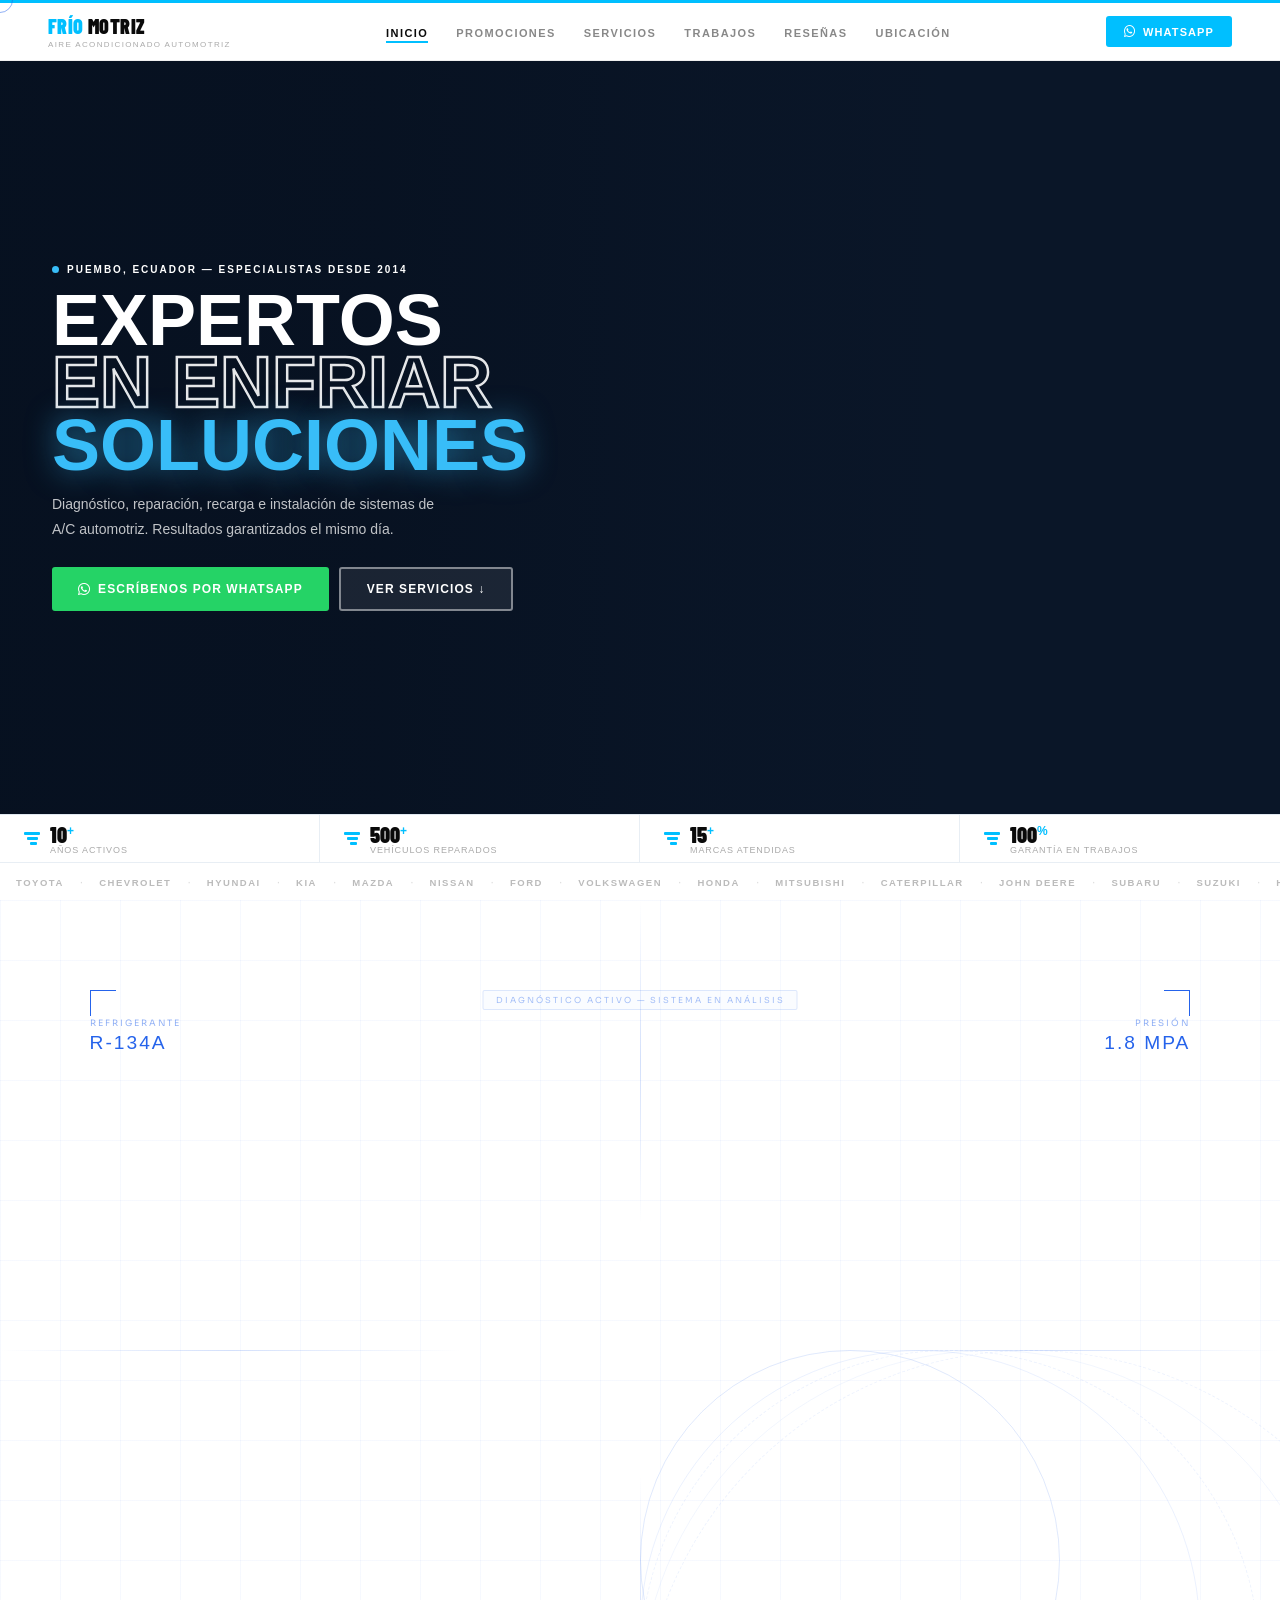
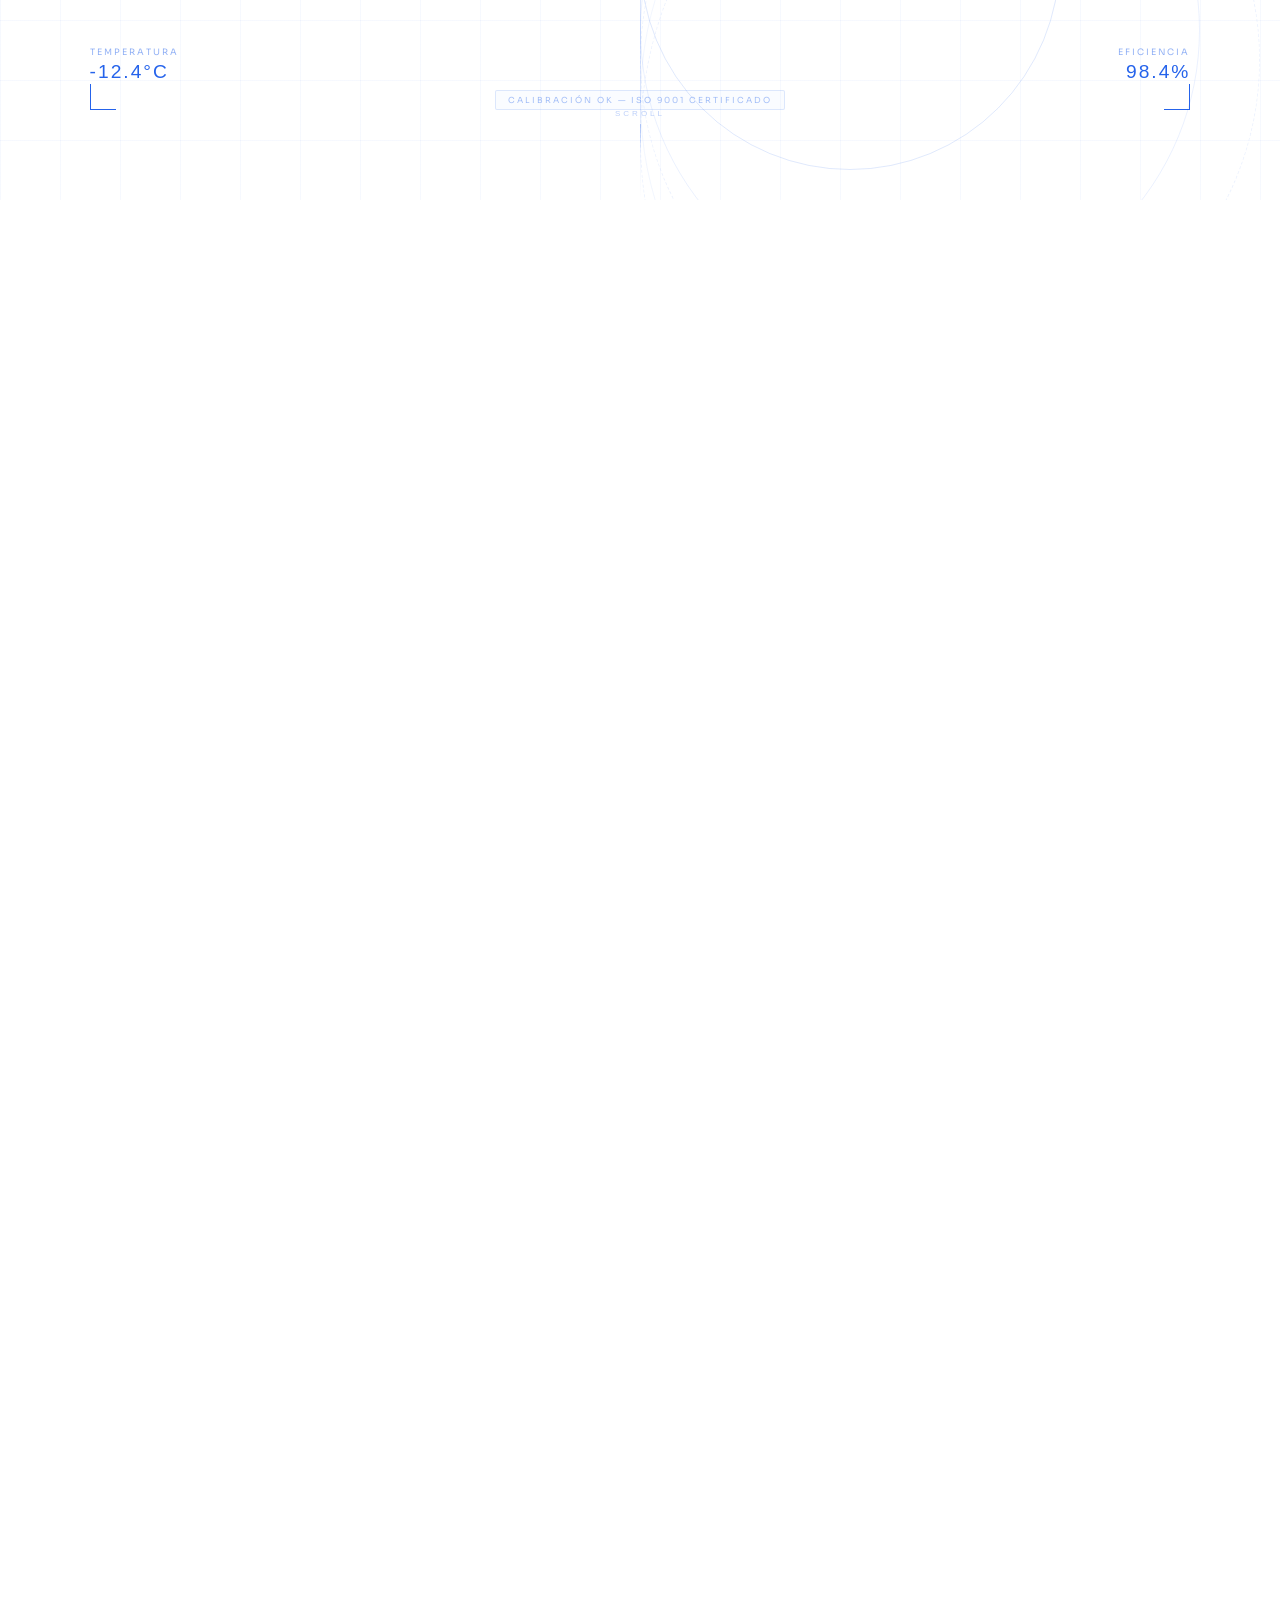
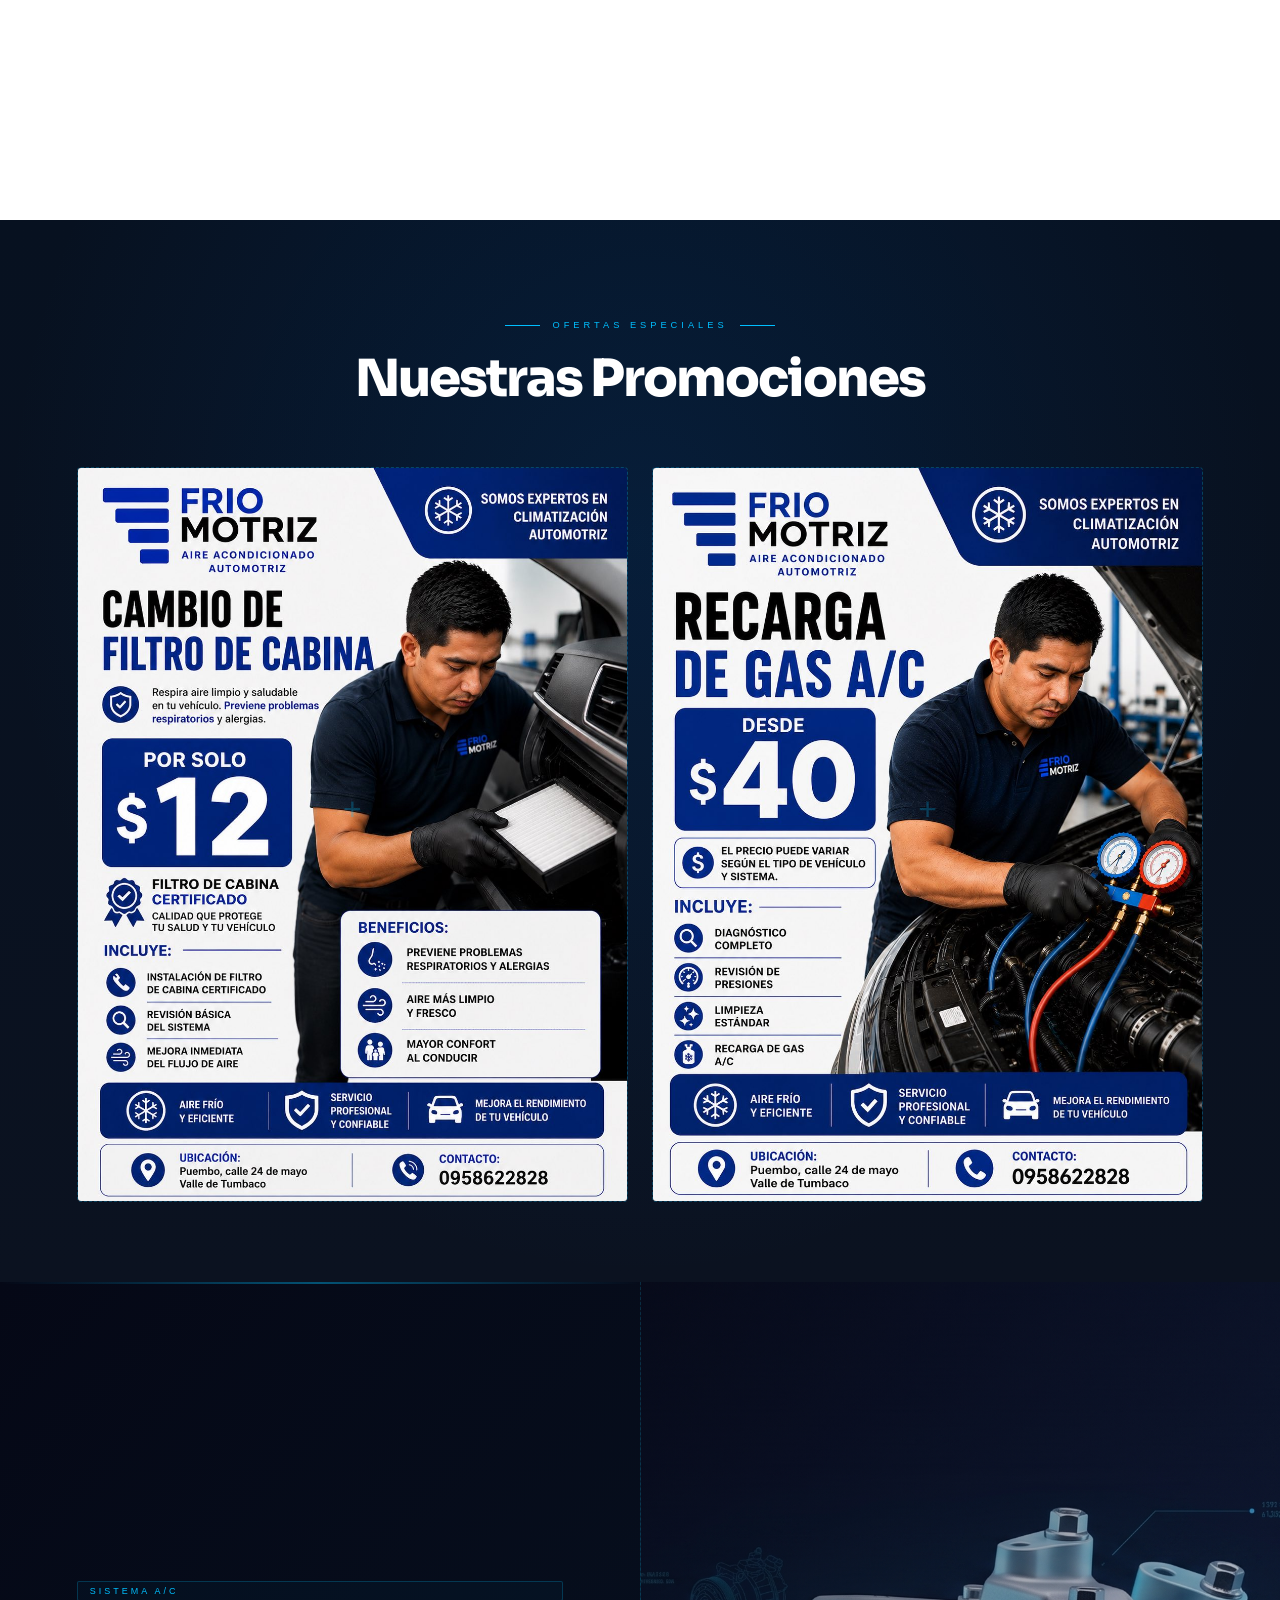
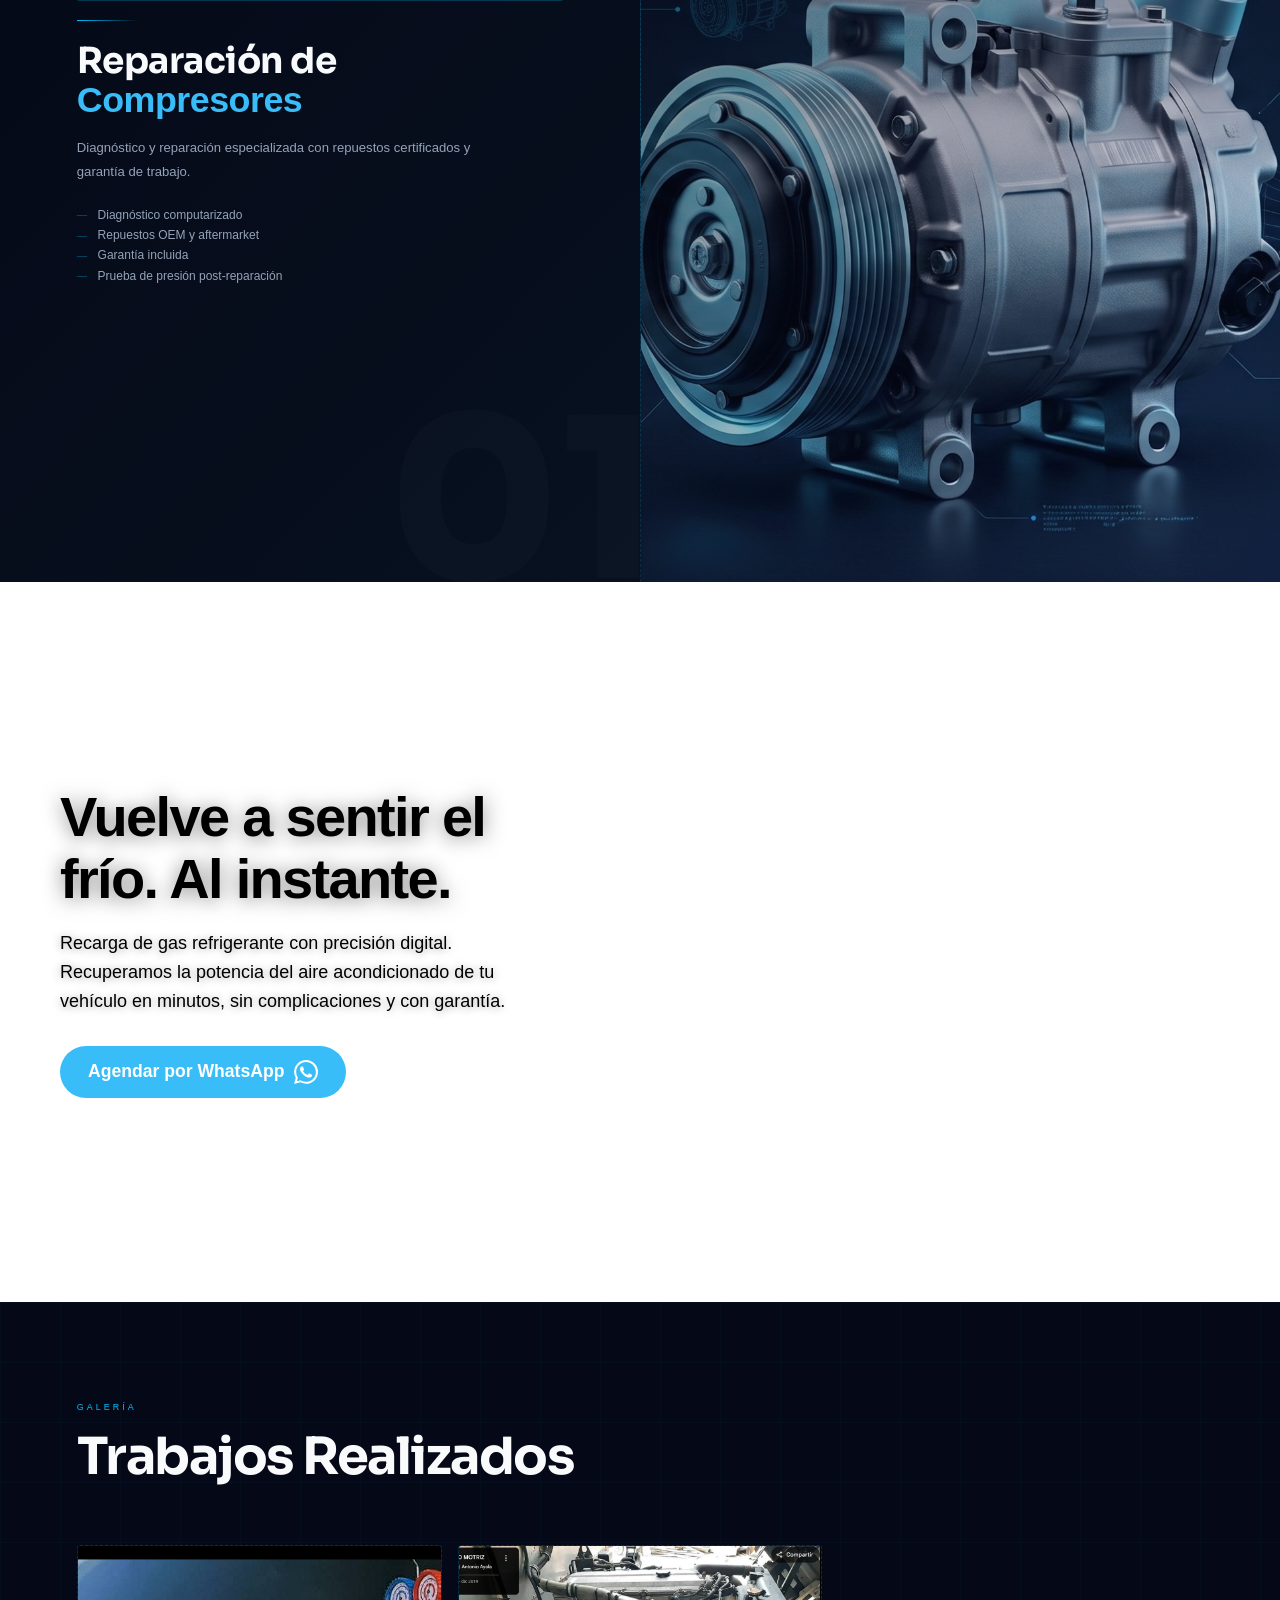
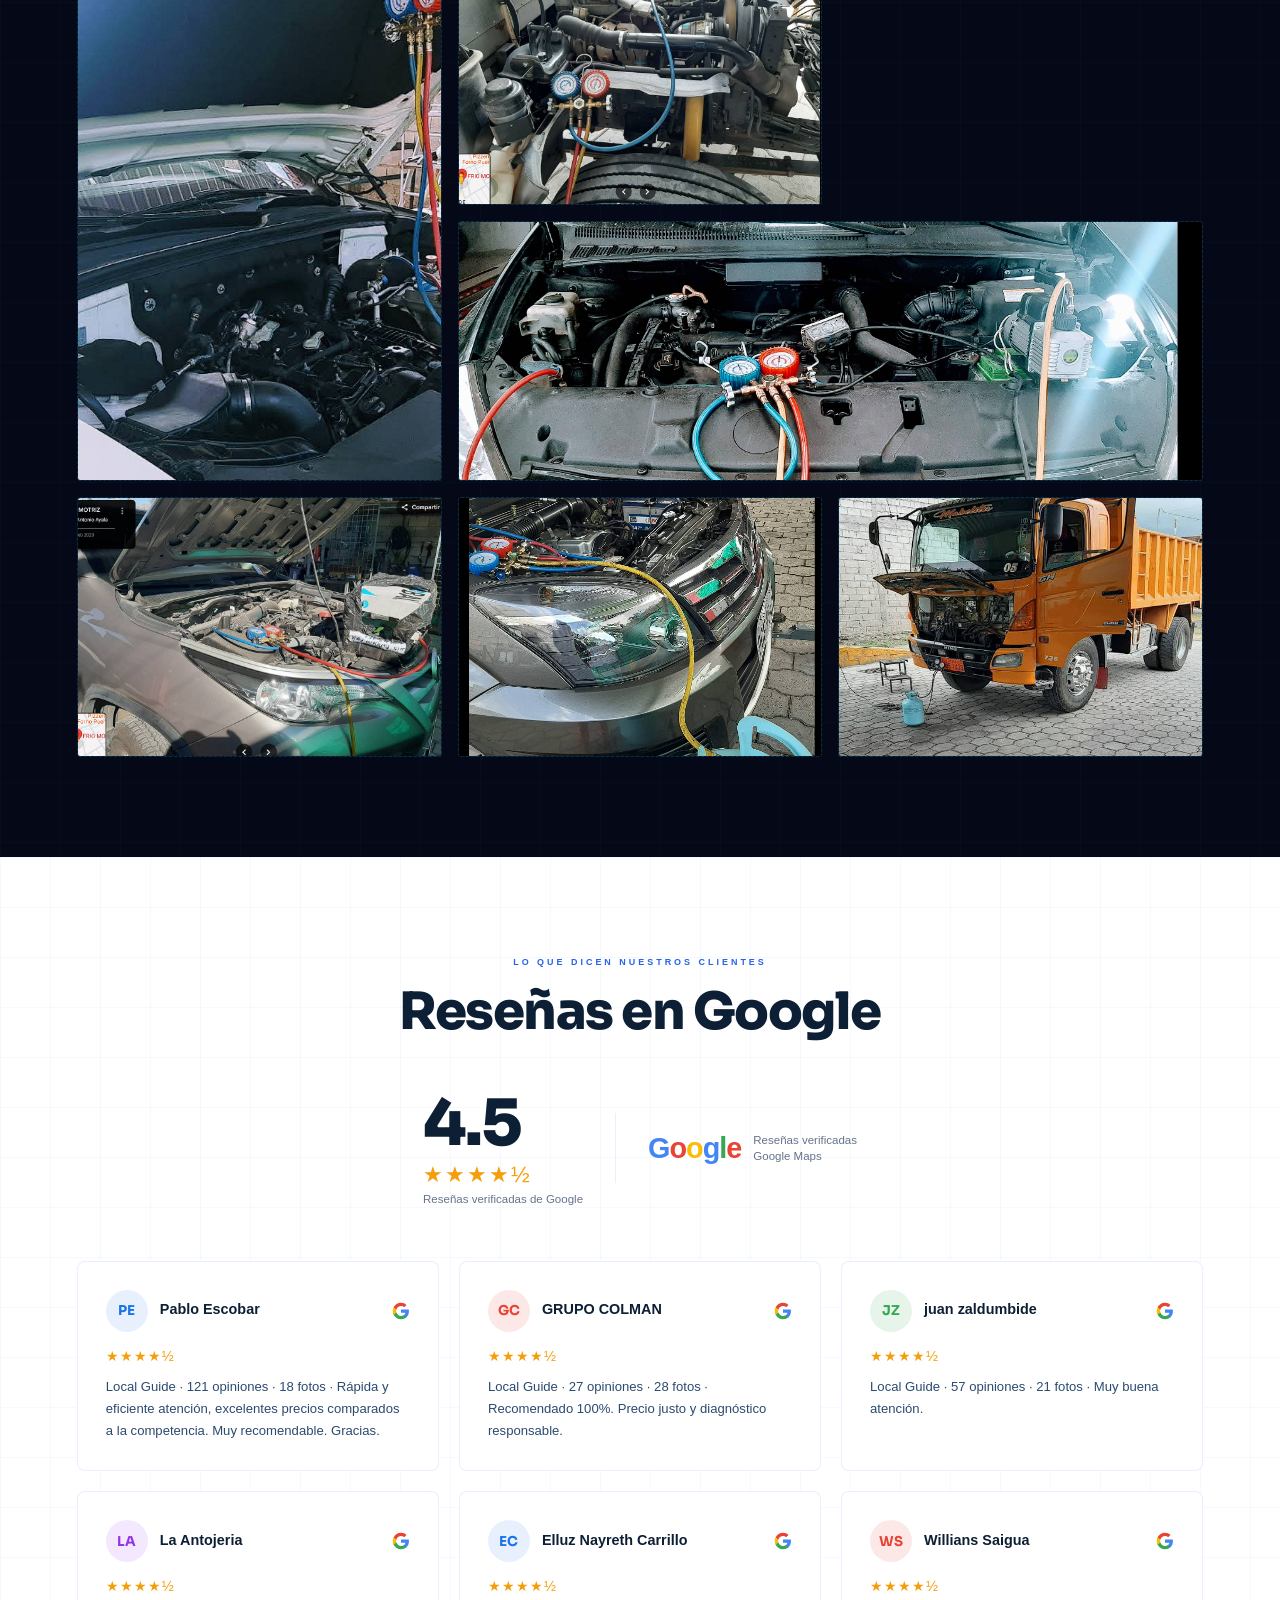
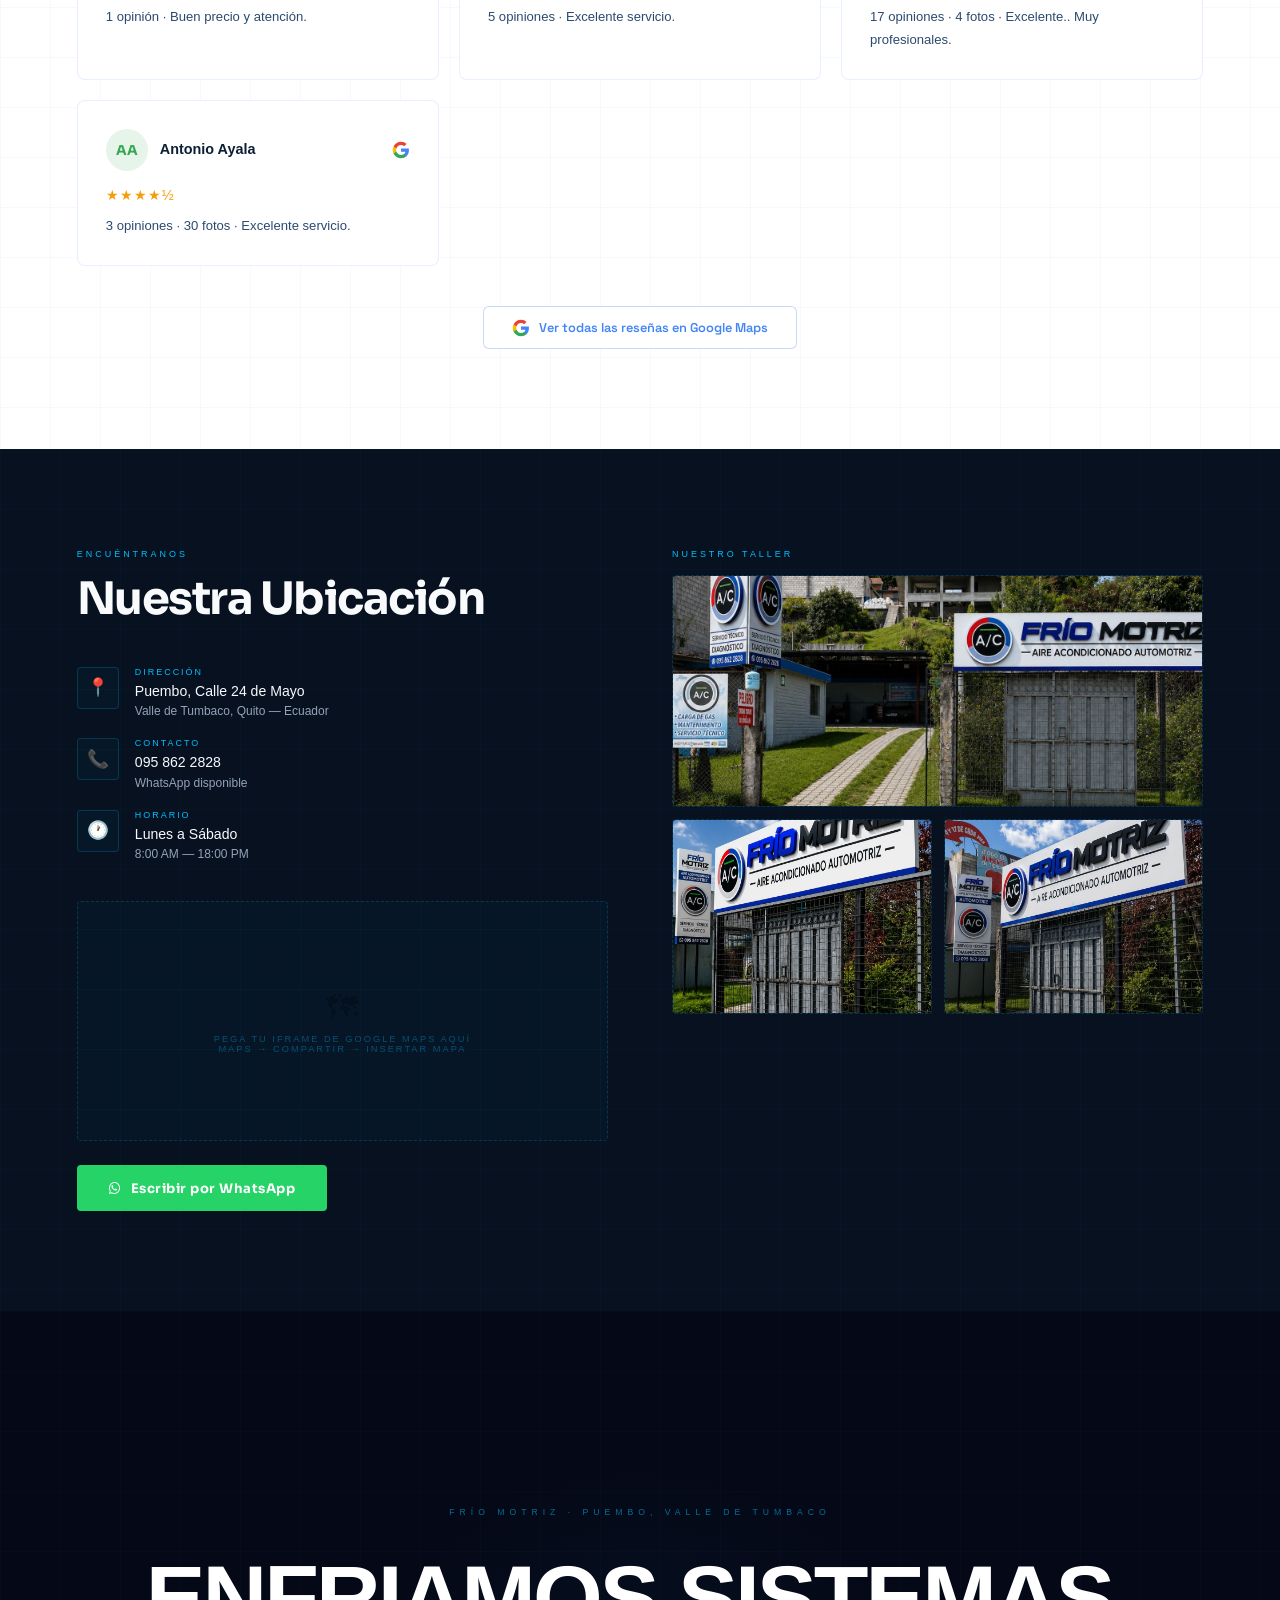
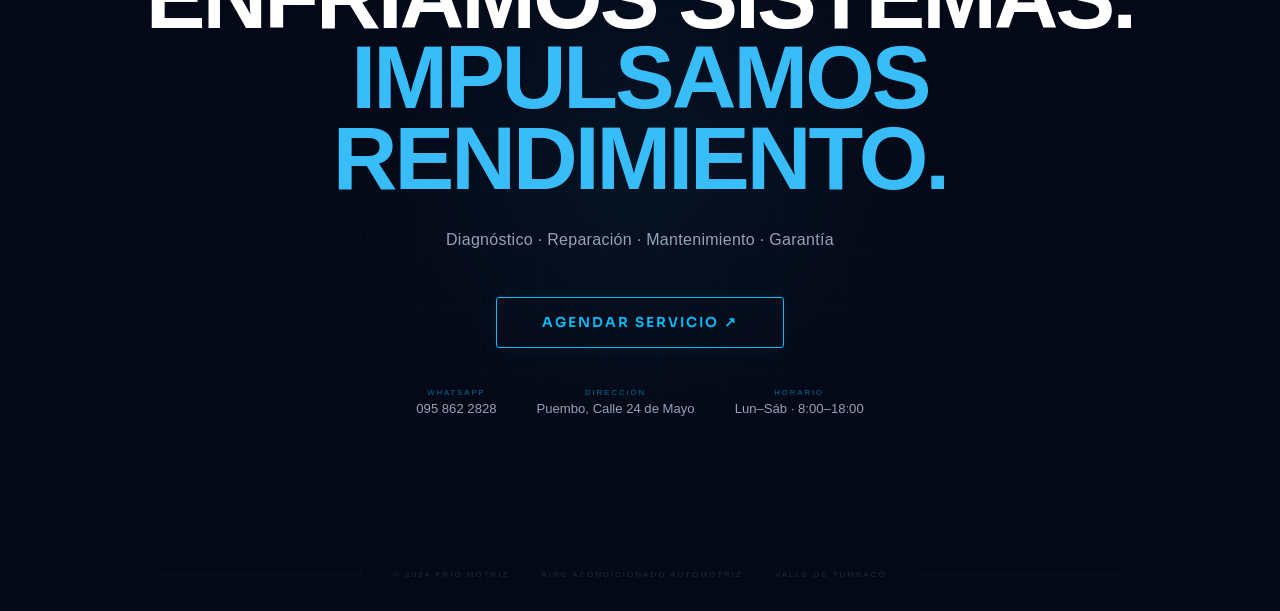
==== index.html @ 0f5943e8 "aloo" ====
<!DOCTYPE html>
<html lang="es">
<head>
  <meta charset="UTF-8">
  <meta name="viewport" content="width=device-width, initial-scale=1.0">
  <meta http-equiv="X-UA-Compatible" content="IE=edge">

  <title>Frío Motriz | Aire Acondicionado Automotriz — Puembo, Valle de Tumbaco</title>
  <meta name="description" content="Especialistas en aire acondicionado automotriz en Puembo, Valle de Tumbaco. Reparación de compresores, recarga de gas A/C desde $40, filtro de cabina desde $12. +10 años de experiencia. ☎ 095 862 2828">
  <meta name="robots" content="index, follow">
  <meta name="author" content="Frío Motriz">
  <meta name="geo.region" content="EC-P">
  <meta name="geo.placename" content="Puembo, Quito, Ecuador">

  <meta property="og:type" content="website">
  <meta property="og:site_name" content="Frío Motriz">
  <meta property="og:title" content="Frío Motriz — Aire Acondicionado Automotriz | Puembo, Tumbaco">
  <meta property="og:description" content="Reparación de compresores, recarga de gas A/C desde $40, filtro de cabina desde $12. +500 vehículos atendidos. ✅ Garantía en todos los trabajos.">
  <meta property="og:url" content="https://www.friomotriz.com/">
  <meta property="og:image" content="https://www.friomotriz.com/imagenes/og-image.jpg">

  <link rel="canonical" href="https://www.friomotriz.com/">
  <meta name="google-site-verification" content="google-site-verification=eCZa2b2MXgO6-kCVqhMy_l3R4aToHzpr1N4ZXhoYDCg">

  <script type="application/ld+json">
  {
    "@context": "https://schema.org",
    "@type": ["AutoRepair", "LocalBusiness"],
    "name": "Frío Motriz",
    "telephone": "+593958622828",
    "url": "https://www.friomotriz.com",
    "priceRange": "$$",
    "address": {
      "@type": "PostalAddress",
      "streetAddress": "Calle 24 de Mayo",
      "addressLocality": "Puembo",
      "addressRegion": "Pichincha",
      "addressCountry": "EC"
    },
    "openingHoursSpecification": [
      { "@type": "OpeningHoursSpecification", "dayOfWeek": ["Monday","Tuesday","Wednesday","Thursday","Friday"], "opens": "08:00", "closes": "18:00" },
      { "@type": "OpeningHoursSpecification", "dayOfWeek": "Saturday", "opens": "08:00", "closes": "16:00" }
    ],
    "aggregateRating": { "@type": "AggregateRating", "ratingValue": "4.9", "reviewCount": "87", "bestRating": "5" }
  }
  </script>

  <link rel="preconnect" href="https://fonts.googleapis.com">
  <link rel="preconnect" href="https://fonts.gstatic.com" crossorigin>
  <link href="https://fonts.googleapis.com/css2?family=Barlow+Condensed:wght@700;800;900&family=Barlow:wght@400;600;700&family=Sora:wght@100;200;300;400;600;700;800&family=Space+Grotesk:wght@300;400;500;600;700&display=swap" rel="stylesheet">
  <link rel="stylesheet" href="https://cdnjs.cloudflare.com/ajax/libs/font-awesome/6.5.0/css/all.min.css">
  <link rel="stylesheet" href="styles.css">

    <link rel="stylesheet" href="cuerpo.css">
  

  <link rel="icon" type="image/png" href="imagenes/favicon-removebg-preview.png">
  <meta name="theme-color" content="#00bfff">

  <style>
    /* tu CSS aquí — no tocar */
  </style>
</head>
<body>

  <div id="cur-dot"></div>
  <div id="cur-ring"></div>

  <div class="page">

    <div class="stripe"></div>

    <nav>
   
      <a class="logo" href="#">
        <img
          src="imagene"
          alt="Frío Motriz"
          class="logo-img"
          onerror="this.style.display='none'; this.nextElementSibling.style.display='flex';"
        >
        <!-- Fallback CSS si no tienes la imagen todavía -->
        <div style="display:none; align-items:center; gap:.5rem;">
          <div class="logo-bars"><span></span><span></span><span></span><span></span></div>
          <div class="lw" style="display:block!important">
            <span class="l1">FRÍO</span><span class="l2"> MOTRIZ</span>
            <span class="l3">Aire Acondicionado Automotriz</span>
          </div>
        </div>
      </a>

      <ul class="nav-links">
        <li><a href="#" class="active">Inicio</a></li>
        <li><a href="#promos">Promociones</a></li>
        <li><a href="#servicios">Servicios</a></li>
        <li><a href="#trabajos">Trabajos</a></li>
        <li><a href="#reviews">Reseñas</a></li>
        <li><a href="#ubicacion">Ubicación</a></li>
      </ul>

      <a class="nav-wa" href="https://wa.me/593958622828" target="_blank">
        <i class="fa-brands fa-whatsapp"></i> WhatsApp
      </a>
    </nav>

    <div class="hero">
      <video id="hero-video" poster="imagenes/hero.png" autoplay loop muted playsinline preload="auto">
        <source src="imagenes/1.mp4" type="video/mp4">
        <source src="video/hero.webm" type="video/webm">
        <img src="imagenes/hero.png" alt="Frío Motriz">
      </video>
      <div class="video-overlay"></div>
      <div id="vanta-bg"></div>
      <div class="hero-content">
        <div class="eyebrow"><span class="edot"></span>Puembo, Ecuador — Especialistas desde 2014</div>
        <h1 class="hero-title">
          <span class="t1">EXPERTOS</span>
          <span class="t2">EN ENFRIAR</span>
          <span class="t3">SOLUCIONES</span>
        </h1>
        <p class="hero-desc">Diagnóstico, reparación, recarga e instalación de sistemas de A/C automotriz. Resultados garantizados el mismo día.</p>
        <div class="hero-btns">
          <a class="btn-wa" href="https://wa.me/593958622828" target="_blank">
            <i class="fa-brands fa-whatsapp"></i> Escríbenos por WhatsApp
          </a>
          <a class="btn-s" href="#promos">Ver servicios ↓</a>
        </div>
      </div>
    </div>

    <div class="stats-bar">
      <div class="stat-cell">
        <div class="si-bars"><span></span><span></span><span></span></div>
        <div><div class="si-n" data-target="10" data-suffix="+">0<sup>+</sup></div><div class="si-l">Años activos</div></div>
      </div>
      <div class="stat-cell">
        <div class="si-bars"><span></span><span></span><span></span></div>
        <div><div class="si-n" data-target="500" data-suffix="+">0<sup>+</sup></div><div class="si-l">Vehículos reparados</div></div>
      </div>
      <div class="stat-cell">
        <div class="si-bars"><span></span><span></span><span></span></div>
        <div><div class="si-n" data-target="15" data-suffix="+">0<sup>+</sup></div><div class="si-l">Marcas atendidas</div></div>
      </div>
      <div class="stat-cell">
        <div class="si-bars"><span></span><span></span><span></span></div>
        <div><div class="si-n" data-target="100" data-suffix="%">0<sup>%</sup></div><div class="si-l">Garantía en trabajos</div></div>
      </div>
    </div>

    <div class="brand-bar">
      <div class="b-track">
        <span class="b-item">Toyota</span><span class="b-sep">·</span>
        <span class="b-item">Chevrolet</span><span class="b-sep">·</span>
        <span class="b-item">Hyundai</span><span class="b-sep">·</span>
        <span class="b-item">Kia</span><span class="b-sep">·</span>
        <span class="b-item">Mazda</span><span class="b-sep">·</span>
        <span class="b-item">Nissan</span><span class="b-sep">·</span>
        <span class="b-item">Ford</span><span class="b-sep">·</span>
        <span class="b-item">Volkswagen</span><span class="b-sep">·</span>
        <span class="b-item">Honda</span><span class="b-sep">·</span>
        <span class="b-item">Mitsubishi</span><span class="b-sep">·</span>
        <span class="b-item">Caterpillar</span><span class="b-sep">·</span>
        <span class="b-item">John Deere</span><span class="b-sep">·</span>
        <span class="b-item">Subaru</span><span class="b-sep">·</span>
        <span class="b-item">Suzuki</span><span class="b-sep">·</span>
        <span class="b-item">Hino</span><span class="b-sep">·</span>
        <span class="b-item">Toyota</span><span class="b-sep">·</span>
        <span class="b-item">Chevrolet</span><span class="b-sep">·</span>
        <span class="b-item">Hyundai</span><span class="b-sep">·</span>
        <span class="b-item">Kia</span><span class="b-sep">·</span>
        <span class="b-item">Mazda</span><span class="b-sep">·</span>
      </div>
    </div>

  </div>
  
  <!-- ▓▓▓▓▓▓▓▓▓▓▓▓▓▓▓▓▓▓▓▓▓▓▓▓▓▓▓▓▓▓▓▓▓▓▓▓▓▓▓▓▓
       SECCIÓN: COMPRESOR EXPERIENCE (BLANCO)
  ▓▓▓▓▓▓▓▓▓▓▓▓▓▓▓▓▓▓▓▓▓▓▓▓▓▓▓▓▓▓▓▓▓▓▓▓▓▓▓▓▓▓▓ -->
  <section id="compresor" class="fm-section">
    <div class="comp-sticky">
      <canvas id="cvs-comp"></canvas>
      <div class="grid-white"></div>
      <div class="hw-spin" style="width:780px;height:780px;animation-duration:38s"></div>
      <div class="hw-spin" style="width:620px;height:620px;animation-duration:55s;animation-direction:reverse"></div>
      <div class="hw-ring" style="width:420px;height:420px;animation-delay:0s"></div>
      <div class="hw-ring" style="width:560px;height:560px;border-color:rgba(37,99,235,.09);animation-delay:.9s"></div>
      <div class="hw-ring" style="width:700px;height:700px;border-color:rgba(37,99,235,.06);animation-delay:1.8s"></div>
      <div class="hw-hl" style="width:36%;top:50%;left:0"></div>
      <div class="hw-hl" style="width:36%;top:50%;right:0"></div>
      <div class="hw-vl" style="height:36%;top:0;left:50%"></div>
      <div class="hw-vl" style="height:36%;bottom:0;left:50%"></div>
      <div class="hwc tl"></div><div class="hwc tr"></div>
      <div class="hwc bl"></div><div class="hwc br"></div>
      <div class="hw-stat" style="top:13%;left:7%">Refrigerante<span class="hw-val">R-134a</span></div>
      <div class="hw-stat" style="top:13%;right:7%;text-align:right">Presión<span class="hw-val">1.8 MPa</span></div>
      <div class="hw-stat" style="bottom:13%;left:7%">Temperatura<span class="hw-val">-12.4°C</span></div>
      <div class="hw-stat" style="bottom:13%;right:7%;text-align:right">Eficiencia<span class="hw-val">98.4%</span></div>
      <div class="hw-tag" style="top:10%;left:50%;transform:translateX(-50%)">Diagnóstico Activo — Sistema en Análisis</div>
      <div class="hw-tag" style="bottom:10%;left:50%;transform:translateX(-50%)">Calibración OK — ISO 9001 Certificado</div>
      <div class="hw-stxt" id="st1"><div class="hw-stxt-inner">Precisión <span>Industrial</span></div></div>
      <div class="hw-stxt" id="st2"><div class="hw-stxt-inner">Tecnología <span>Automotriz</span></div></div>
      <div class="hw-stxt" id="st3"><div class="hw-stxt-inner">Ingeniería <span>Especializada</span></div></div>
      <div class="hw-stxt" id="st4"><div class="hw-stxt-inner">Rendimiento <span>Inteligente</span></div></div>
      <div class="sh"><span>Scroll</span><div class="sh-ln"></div></div>
    </div>
  </section>

  <!-- ▓▓▓▓▓▓▓▓▓▓▓▓▓▓▓▓▓▓▓▓▓▓▓▓▓▓▓▓▓▓▓▓▓▓▓▓▓▓▓▓▓
       SECCIÓN: PROMOCIONES
  ▓▓▓▓▓▓▓▓▓▓▓▓▓▓▓▓▓▓▓▓▓▓▓▓▓▓▓▓▓▓▓▓▓▓▓▓▓▓▓▓▓▓▓ -->
  <section id="promos" class="fm-section">
    <canvas id="cvs-ice"></canvas>
    <div class="promo-overlay"></div>
    <div class="promo-header">
      <div class="promo-ey">Ofertas Especiales</div>
      <h2 class="promo-title">Nuestras Promociones</h2>
      
    </div>
    <!-- Banner wide -->
    <div style="max-width:1200px;margin:0 auto 1.5rem;position:relative;z-index:2">
     
    </div>
    <!-- 3 promos -->
    <div class="promo-grid">
      <div class="img-slot promo-reveal">
        <img src="imagenes/promo1.jpg" alt="Promoción 1">
        <span class="img-slot-icon">+</span>
        <span class="img-slot-txt">Promo 1 · Servicio completo de aire</span>
        <span class="img-slot-size">800×1000 px</span>
      </div>
      <div class="img-slot promo-reveal">
        <img src="imagenes/promo2.jpg" alt="Promoción 2">
        <span class="img-slot-icon">+</span>
        <span class="img-slot-txt">Promo 2 · Recarga y diagnóstico</span>
        <span class="img-slot-size">800×1000 px</span>
      </div>
    </div>
  </section>

  <!-- ▓▓▓▓▓▓▓▓▓▓▓▓▓▓▓▓▓▓▓▓▓▓▓▓▓▓▓▓▓▓▓▓▓▓▓▓▓▓▓▓▓
       SECCIÓN: SERVICIOS HORIZONTAL
  ▓▓▓▓▓▓▓▓▓▓▓▓▓▓▓▓▓▓▓▓▓▓▓▓▓▓▓▓▓▓▓▓▓▓▓▓▓▓▓▓▓▓▓ -->
  <section id="servicios" class="fm-section">
    <div class="srv-sticky">
      <div class="srv-track" id="srvTrack">

        <div class="srv-panel">
          <div class="sp-left">
            <div class="sp-num">01</div>
            <div class="sp-tag">Sistema A/C</div><div class="sp-line"></div>
            <h2 class="sp-title">Reparación de <em>Compresores</em></h2>
            <p class="sp-desc">Diagnóstico y reparación especializada con repuestos certificados y garantía de trabajo.</p>
            <div class="sp-feats">
              <div class="sp-feat">Diagnóstico computarizado</div>
              <div class="sp-feat">Repuestos OEM y aftermarket</div>
              <div class="sp-feat">Garantía incluida</div>
              <div class="sp-feat">Prueba de presión post-reparación</div>
            </div>
          </div>
          <div class="sp-right"><div class="sp-img-placeholder">
            <img src="imagenes/compresor2.png" alt="Reparación compresores">
            
          </div></div>
        </div>

        <div class="srv-panel">
          <div class="sp-left">
            <div class="sp-num">02</div>
            <div class="sp-tag">Metalurgia TIG</div><div class="sp-line"></div>
            <h2 class="sp-title">Soldadura en <em>Aluminio</em></h2>
            <p class="sp-desc">Técnica TIG de precisión en componentes del sistema A/C. Acabados de alta calidad con mínima distorsión.</p>
            <div class="sp-feats">
              <div class="sp-feat">Soldadura TIG certificada</div>
              <div class="sp-feat">Evaporadores y condensadores</div>
              <div class="sp-feat">Prueba hermética post-soldadura</div>
            </div>
          </div>
          <div class="sp-right"><div class="sp-img-placeholder">
            <img src="imagenes/suelda.png" alt="Soldadura aluminio">
            
          </div></div>
        </div>

        <div class="srv-panel">
          <div class="sp-left">
            <div class="sp-num">03</div>
            <div class="sp-tag">Fabricación Custom</div><div class="sp-line"></div>
            <h2 class="sp-title">Mangueras <em>A/C Custom</em></h2>
            <p class="sp-desc">Fabricación a medida de mangueras para sistemas de A/C. Alta resistencia a presión certificada SAE.</p>
            <div class="sp-feats">
              <div class="sp-feat">A la medida exacta</div>
              <div class="sp-feat">Materiales certificados SAE</div>
              <div class="sp-feat">Para cualquier modelo</div>
            </div>
          </div>
          <div class="sp-right"><div class="sp-img-placeholder">
            <img src="imagenes/manguera.jpg" alt="Mangueras A/C">
           
          </div></div>
        </div>

        <div class="srv-panel">
          <div class="sp-left">
            <div class="sp-num">04</div>
            <div class="sp-tag">Calidad de Aire · desde $12</div><div class="sp-line"></div>
            <h2 class="sp-title">Filtro de <em>Cabina</em></h2>
            <p class="sp-desc">Cambio de filtro de habitáculo certificado. Aire limpio, previene alergias. Precio fijo desde $12.</p>
            <div class="sp-feats">
              <div class="sp-feat">Filtros HEPA certificados</div>
              <div class="sp-feat">Limpieza del sistema de ventilación</div>
              <div class="sp-feat">Precio fijo — desde $12</div>
            </div>
          </div>
          <div class="sp-right"><div class="sp-img-placeholder">
            <img src="imagenes/filtro.jpg" alt="Filtro cabina">
            
          </div></div>
        </div>

        <div class="srv-panel">
          <div class="sp-left">
            <div class="sp-num">05</div>
            <div class="sp-tag">Recarga · desde $40</div><div class="sp-line"></div>
            <h2 class="sp-title">Recarga de <em>Gas A/C</em></h2>
            <p class="sp-desc">Carga de gas refrigerante R-134a con diagnóstico incluido. Aire frío garantizado desde $40.</p>
            <div class="sp-feats">
              <div class="sp-feat">R-134a / R-1234yf</div>
              <div class="sp-feat">Revisión de presiones incluida</div>
              <div class="sp-feat">Detección de fugas</div>
              <div class="sp-feat">Desde $40</div>
            </div>
          </div>
          <div class="sp-right"><div class="sp-img-placeholder">
            <img src="imagenes/recarga.jpg" alt="Recarga gas A/C">
            
          </div></div>
        </div>

        <div class="srv-panel">
          <div class="sp-left">
            <div class="sp-num">06</div>
            <div class="sp-tag">Servicio Integral</div><div class="sp-line"></div>
            <h2 class="sp-title">Diagnóstico <em>Técnico</em></h2>
            <p class="sp-desc">Evaluación completa con escáneres digitales. Informe técnico detallado y presupuesto de reparación.</p>
            <div class="sp-feats">
              <div class="sp-feat">Escáner OBD2 computarizado</div>
              <div class="sp-feat">Medición de presiones A/C</div>
              <div class="sp-feat">Informe técnico + presupuesto</div>
            </div>
          </div>
          <div class="sp-right"><div class="sp-img-placeholder">
            <img src="imagenes/tecnico .jpg" alt="Diagnóstico técnico">
           
          </div></div>
        </div>

      </div>
    </div>
  </section>
<section class="hero-section">
    <div class="hero-text">
        <h1>Vuelve a sentir el frío. Al instante.</h1>
        <p>Recarga de gas refrigerante con precisión digital. Recuperamos la potencia del aire acondicionado de tu vehículo en minutos, sin complicaciones y con garantía.</p>
        
        <a href="https://wa.me/593958622828" class="btn-whatsapp" target="_blank">
            Agendar por WhatsApp
            <svg viewBox="0 0 24 24" xmlns="http://www.w3.org/2000/svg">
                <path d="M17.472 14.382c-.297-.149-1.758-.867-2.03-.967-.273-.099-.471-.148-.67.15-.197.297-.767.966-.94 1.164-.173.199-.347.223-.644.075-.297-.15-1.255-.463-2.39-1.475-.883-.788-1.48-1.761-1.653-2.059-.173-.297-.018-.458.13-.606.134-.133.298-.347.446-.52.149-.174.198-.298.298-.497.099-.198.05-.371-.025-.52-.075-.149-.669-1.612-.916-2.207-.242-.579-.487-.5-.669-.51-.173-.008-.371-.01-.57-.01-.198 0-.52.074-.792.372-.272.297-1.04 1.016-1.04 2.479 0 1.462 1.065 2.875 1.213 3.074.149.198 2.096 3.2 5.077 4.487.709.306 1.262.489 1.694.625.712.227 1.36.195 1.871.118.571-.085 1.758-.719 2.006-1.413.248-.694.248-1.289.173-1.413-.074-.124-.272-.198-.57-.347m-5.421 7.403h-.004a9.87 9.87 0 01-5.031-1.378l-.361-.214-3.741.982.998-3.648-.235-.374a9.86 9.86 0 01-1.51-5.26c.001-5.45 4.436-9.884 9.888-9.884 2.64 0 5.122 1.03 6.988 2.898a9.825 9.825 0 012.893 6.994c-.003 5.45-4.437 9.884-9.885 9.884m8.413-18.297A11.815 11.815 0 0012.05 0C5.495 0 .16 5.335.157 11.892c0 2.096.547 4.142 1.588 5.945L.057 24l6.305-1.654a11.882 11.882 0 005.683 1.448h.005c6.554 0 11.89-5.335 11.893-11.893a11.821 11.821 0 00-3.48-8.413Z"/>
            </svg>
        </a>
    </div>

    <div class="hero-video">
        <video id="compresor-vid" autoplay loop muted playsinline preload="auto">
            <source src="imagenes/2.mp4" type="video/mp4">
        </video>
    </div>
</section>

  <!-- ▓ TRABAJOS REALIZADOS ▓ -->
  <section id="trabajos" class="fm-section">
    <div class="gd2"></div>
    <div class="tr-hd"><div class="tr-ey">Galería</div><h2 class="tr-ttl">Trabajos Realizados</h2></div>
    <div class="photo-grid">
      <div class="photo-cell lg"><img src="imagenes/2.png" alt=""><span class="ph-ico">+</span><span class="ph-lbl">src="imagenes/trabajo1.jpg"</span><div class="ph-ov"></div><span class="ph-cat">Compresor</span></div>
      <div class="photo-cell"><img src="imagenes/4.png" alt=""><span class="ph-ico">+</span><span class="ph-lbl">trabajo2</span><div class="ph-ov"></div><span class="ph-cat">Soldadura</span></div>
      <div class="photo-cell wide"><img src="imagenes/6.png" alt=""><span class="ph-ico">+</span><span class="ph-lbl">src="imagenes/trabajo3.jpg" — panorámica</span><div class="ph-ov"></div><span class="ph-cat">Mangueras</span></div>
      <div class="photo-cell"><img src="imagenes/7.png" alt=""><span class="ph-ico">+</span><span class="ph-lbl">trabajo4</span><div class="ph-ov"></div><span class="ph-cat">Diagnóstico</span></div>
      <div class="photo-cell"><img src="imagenes/8.png" alt=""><span class="ph-ico">+</span><span class="ph-lbl">trabajo5</span><div class="ph-ov"></div><span class="ph-cat">Filtro</span></div>
      <div class="photo-cell"><img src="imagenes/9.png" alt=""><span class="ph-ico">+</span><span class="ph-lbl">trabajo6</span><div class="ph-ov"></div><span class="ph-cat">Recarga</span></div>
    </div>
  </section>

  <!-- ▓ RESEÑAS GOOGLE ▓ -->
  <section id="reviews" class="fm-section">
    <div class="gl-bg2"></div>
    <div class="rv-hd"><div class="rv-ey">Lo que dicen nuestros clientes</div><h2 class="rv-ttl">Reseñas en Google</h2></div>
    <div class="rv-summary">
      <div><div class="rs-num">4.5</div><div class="rs-stars">★★★★½</div><div class="rs-count">Reseñas verificadas de Google</div></div>
      <div class="rs-div"></div>
      <div class="g-badge">
        <div class="g-logo"><span style="color:#4285F4">G</span><span style="color:#EA4335">o</span><span style="color:#FBBC05">o</span><span style="color:#4285F4">g</span><span style="color:#34A853">l</span><span style="color:#EA4335">e</span></div>
        <div class="g-badge-txt">Reseñas verificadas<br>Google Maps</div>
      </div>
    </div>
    <div class="rv-grid">
      <div class="rv-card"><div class="rv-head"><div class="rv-av av1">PE</div><div><div class="rv-name">Pablo Escobar</div></div><svg class="g-icon" viewBox="0 0 24 24"><path d="M22.56 12.25c0-.78-.07-1.53-.2-2.25H12v4.26h5.92c-.26 1.37-1.04 2.53-2.21 3.31v2.77h3.57c2.08-1.92 3.28-4.74 3.28-8.09z" fill="#4285F4"/><path d="M12 23c2.97 0 5.46-.98 7.28-2.66l-3.57-2.77c-.98.66-2.23 1.06-3.71 1.06-2.86 0-5.29-1.93-6.16-4.53H2.18v2.84C3.99 20.53 7.7 23 12 23z" fill="#34A853"/><path d="M5.84 14.09c-.22-.66-.35-1.36-.35-2.09s.13-1.43.35-2.09V7.07H2.18C1.43 8.55 1 10.22 1 12s.43 3.45 1.18 4.93l2.85-2.22.81-.62z" fill="#FBBC05"/><path d="M12 5.38c1.62 0 3.06.56 4.21 1.64l3.15-3.15C17.45 2.09 14.97 1 12 1 7.7 1 3.99 3.47 2.18 7.07l3.66 2.84c.87-2.6 3.3-4.53 6.16-4.53z" fill="#EA4335"/></svg></div><div class="rv-stars2">★★★★½</div><div class="rv-txt">Local Guide · 121 opiniones · 18 fotos · Rápida y eficiente atención, excelentes precios comparados a la competencia. Muy recomendable. Gracias.</div></div>
      <div class="rv-card"><div class="rv-head"><div class="rv-av av2">GC</div><div><div class="rv-name">GRUPO COLMAN</div></div><svg class="g-icon" viewBox="0 0 24 24"><path d="M22.56 12.25c0-.78-.07-1.53-.2-2.25H12v4.26h5.92c-.26 1.37-1.04 2.53-2.21 3.31v2.77h3.57c2.08-1.92 3.28-4.74 3.28-8.09z" fill="#4285F4"/><path d="M12 23c2.97 0 5.46-.98 7.28-2.66l-3.57-2.77c-.98.66-2.23 1.06-3.71 1.06-2.86 0-5.29-1.93-6.16-4.53H2.18v2.84C3.99 20.53 7.7 23 12 23z" fill="#34A853"/><path d="M5.84 14.09c-.22-.66-.35-1.36-.35-2.09s.13-1.43.35-2.09V7.07H2.18C1.43 8.55 1 10.22 1 12s.43 3.45 1.18 4.93l2.85-2.22.81-.62z" fill="#FBBC05"/><path d="M12 5.38c1.62 0 3.06.56 4.21 1.64l3.15-3.15C17.45 2.09 14.97 1 12 1 7.7 1 3.99 3.47 2.18 7.07l3.66 2.84c.87-2.6 3.3-4.53 6.16-4.53z" fill="#EA4335"/></svg></div><div class="rv-stars2">★★★★½</div><div class="rv-txt">Local Guide · 27 opiniones · 28 fotos · Recomendado 100%. Precio justo y diagnóstico responsable.</div></div>
      <div class="rv-card"><div class="rv-head"><div class="rv-av av3">JZ</div><div><div class="rv-name">juan zaldumbide</div></div><svg class="g-icon" viewBox="0 0 24 24"><path d="M22.56 12.25c0-.78-.07-1.53-.2-2.25H12v4.26h5.92c-.26 1.37-1.04 2.53-2.21 3.31v2.77h3.57c2.08-1.92 3.28-4.74 3.28-8.09z" fill="#4285F4"/><path d="M12 23c2.97 0 5.46-.98 7.28-2.66l-3.57-2.77c-.98.66-2.23 1.06-3.71 1.06-2.86 0-5.29-1.93-6.16-4.53H2.18v2.84C3.99 20.53 7.7 23 12 23z" fill="#34A853"/><path d="M5.84 14.09c-.22-.66-.35-1.36-.35-2.09s.13-1.43.35-2.09V7.07H2.18C1.43 8.55 1 10.22 1 12s.43 3.45 1.18 4.93l2.85-2.22.81-.62z" fill="#FBBC05"/><path d="M12 5.38c1.62 0 3.06.56 4.21 1.64l3.15-3.15C17.45 2.09 14.97 1 12 1 7.7 1 3.99 3.47 2.18 7.07l3.66 2.84c.87-2.6 3.3-4.53 6.16-4.53z" fill="#EA4335"/></svg></div><div class="rv-stars2">★★★★½</div><div class="rv-txt">Local Guide · 57 opiniones · 21 fotos · Muy buena atención.</div></div>
      <div class="rv-card"><div class="rv-head"><div class="rv-av av5">LA</div><div><div class="rv-name">La Antojeria</div></div><svg class="g-icon" viewBox="0 0 24 24"><path d="M22.56 12.25c0-.78-.07-1.53-.2-2.25H12v4.26h5.92c-.26 1.37-1.04 2.53-2.21 3.31v2.77h3.57c2.08-1.92 3.28-4.74 3.28-8.09z" fill="#4285F4"/><path d="M12 23c2.97 0 5.46-.98 7.28-2.66l-3.57-2.77c-.98.66-2.23 1.06-3.71 1.06-2.86 0-5.29-1.93-6.16-4.53H2.18v2.84C3.99 20.53 7.7 23 12 23z" fill="#34A853"/><path d="M5.84 14.09c-.22-.66-.35-1.36-.35-2.09s.13-1.43.35-2.09V7.07H2.18C1.43 8.55 1 10.22 1 12s.43 3.45 1.18 4.93l2.85-2.22.81-.62z" fill="#FBBC05"/><path d="M12 5.38c1.62 0 3.06.56 4.21 1.64l3.15-3.15C17.45 2.09 14.97 1 12 1 7.7 1 3.99 3.47 2.18 7.07l3.66 2.84c.87-2.6 3.3-4.53 6.16-4.53z" fill="#EA4335"/></svg></div><div class="rv-stars2">★★★★½</div><div class="rv-txt">1 opinión · Buen precio y atención.</div></div>
      <div class="rv-card"><div class="rv-head"><div class="rv-av av1">EC</div><div><div class="rv-name">Elluz Nayreth Carrillo</div></div><svg class="g-icon" viewBox="0 0 24 24"><path d="M22.56 12.25c0-.78-.07-1.53-.2-2.25H12v4.26h5.92c-.26 1.37-1.04 2.53-2.21 3.31v2.77h3.57c2.08-1.92 3.28-4.74 3.28-8.09z" fill="#4285F4"/><path d="M12 23c2.97 0 5.46-.98 7.28-2.66l-3.57-2.77c-.98.66-2.23 1.06-3.71 1.06-2.86 0-5.29-1.93-6.16-4.53H2.18v2.84C3.99 20.53 7.7 23 12 23z" fill="#34A853"/><path d="M5.84 14.09c-.22-.66-.35-1.36-.35-2.09s.13-1.43.35-2.09V7.07H2.18C1.43 8.55 1 10.22 1 12s.43 3.45 1.18 4.93l2.85-2.22.81-.62z" fill="#FBBC05"/><path d="M12 5.38c1.62 0 3.06.56 4.21 1.64l3.15-3.15C17.45 2.09 14.97 1 12 1 7.7 1 3.99 3.47 2.18 7.07l3.66 2.84c.87-2.6 3.3-4.53 6.16-4.53z" fill="#EA4335"/></svg></div><div class="rv-stars2">★★★★½</div><div class="rv-txt">5 opiniones · Excelente servicio.</div></div>
      <div class="rv-card"><div class="rv-head"><div class="rv-av av2">WS</div><div><div class="rv-name">Willians Saigua</div></div><svg class="g-icon" viewBox="0 0 24 24"><path d="M22.56 12.25c0-.78-.07-1.53-.2-2.25H12v4.26h5.92c-.26 1.37-1.04 2.53-2.21 3.31v2.77h3.57c2.08-1.92 3.28-4.74 3.28-8.09z" fill="#4285F4"/><path d="M12 23c2.97 0 5.46-.98 7.28-2.66l-3.57-2.77c-.98.66-2.23 1.06-3.71 1.06-2.86 0-5.29-1.93-6.16-4.53H2.18v2.84C3.99 20.53 7.7 23 12 23z" fill="#34A853"/><path d="M5.84 14.09c-.22-.66-.35-1.36-.35-2.09s.13-1.43.35-2.09V7.07H2.18C1.43 8.55 1 10.22 1 12s.43 3.45 1.18 4.93l2.85-2.22.81-.62z" fill="#FBBC05"/><path d="M12 5.38c1.62 0 3.06.56 4.21 1.64l3.15-3.15C17.45 2.09 14.97 1 12 1 7.7 1 3.99 3.47 2.18 7.07l3.66 2.84c.87-2.6 3.3-4.53 6.16-4.53z" fill="#EA4335"/></svg></div><div class="rv-stars2">★★★★½</div><div class="rv-txt">17 opiniones · 4 fotos · Excelente.. Muy profesionales.</div></div>
      <div class="rv-card"><div class="rv-head"><div class="rv-av av3">AA</div><div><div class="rv-name">Antonio Ayala</div></div><svg class="g-icon" viewBox="0 0 24 24"><path d="M22.56 12.25c0-.78-.07-1.53-.2-2.25H12v4.26h5.92c-.26 1.37-1.04 2.53-2.21 3.31v2.77h3.57c2.08-1.92 3.28-4.74 3.28-8.09z" fill="#4285F4"/><path d="M12 23c2.97 0 5.46-.98 7.28-2.66l-3.57-2.77c-.98.66-2.23 1.06-3.71 1.06-2.86 0-5.29-1.93-6.16-4.53H2.18v2.84C3.99 20.53 7.7 23 12 23z" fill="#34A853"/><path d="M5.84 14.09c-.22-.66-.35-1.36-.35-2.09s.13-1.43.35-2.09V7.07H2.18C1.43 8.55 1 10.22 1 12s.43 3.45 1.18 4.93l2.85-2.22.81-.62z" fill="#FBBC05"/><path d="M12 5.38c1.62 0 3.06.56 4.21 1.64l3.15-3.15C17.45 2.09 14.97 1 12 1 7.7 1 3.99 3.47 2.18 7.07l3.66 2.84c.87-2.6 3.3-4.53 6.16-4.53z" fill="#EA4335"/></svg></div><div class="rv-stars2">★★★★½</div><div class="rv-txt">3 opiniones · 30 fotos · Excelente servicio.</div></div>
    </div>
    <div class="rv-cta">
      <!-- ACTUALIZA el href con tu link de Google Business -->
      <a href="https://www.google.com/maps/place/FRIO+MOTRIZ/@-0.2008142,-78.3671122,17z/data=!3m1!4b1!4m6!3m5!1s0x91d593f9dcba9fc3:0x90ffa3cefc5bcdcd!8m2!3d-0.2008142!4d-78.3671122!16s%2Fg%2F11hdsrzq1j?entry=ttu&g_ep=EgoyMDI2MDUxMy4wIKXMDSoASAFQAw%3D%3D" target="_blank" class="btn-gmaps">
        <svg style="width:18px;height:18px" viewBox="0 0 24 24"><path d="M22.56 12.25c0-.78-.07-1.53-.2-2.25H12v4.26h5.92c-.26 1.37-1.04 2.53-2.21 3.31v2.77h3.57c2.08-1.92 3.28-4.74 3.28-8.09z" fill="#4285F4"/><path d="M12 23c2.97 0 5.46-.98 7.28-2.66l-3.57-2.77c-.98.66-2.23 1.06-3.71 1.06-2.86 0-5.29-1.93-6.16-4.53H2.18v2.84C3.99 20.53 7.7 23 12 23z" fill="#34A853"/><path d="M5.84 14.09c-.22-.66-.35-1.36-.35-2.09s.13-1.43.35-2.09V7.07H2.18C1.43 8.55 1 10.22 1 12s.43 3.45 1.18 4.93l2.85-2.22.81-.62z" fill="#FBBC05"/><path d="M12 5.38c1.62 0 3.06.56 4.21 1.64l3.15-3.15C17.45 2.09 14.97 1 12 1 7.7 1 3.99 3.47 2.18 7.07l3.66 2.84c.87-2.6 3.3-4.53 6.16-4.53z" fill="#EA4335"/></svg>
        Ver todas las reseñas en Google Maps
      </a>
    </div>
  </section>

  <!-- ▓ UBICACIÓN ▓ -->
  <section id="ubicacion" class="fm-section">
    <div class="ub-gd"></div>
    <div class="ub-wrap">
      <div>
        <div class="ub-ey">Encuéntranos</div>
        <h2 class="ub-ttl">Nuestra Ubicación</h2>
        <div class="ub-list">
          <div class="ub-item"><div class="ub-ico">📍</div><div><div class="ub-lbl">Dirección</div><div class="ub-val">Puembo, Calle 24 de Mayo</div><div class="ub-sub">Valle de Tumbaco, Quito — Ecuador</div></div></div>
          <div class="ub-item"><div class="ub-ico">📞</div><div><div class="ub-lbl">Contacto</div><div class="ub-val">095 862 2828</div><div class="ub-sub">WhatsApp disponible</div></div></div>
          <div class="ub-item"><div class="ub-ico">🕐</div><div><div class="ub-lbl">Horario</div><div class="ub-val">Lunes a Sábado</div><div class="ub-sub">8:00 AM — 18:00 PM</div></div></div>
        </div>
        <!-- REEMPLAZA con tu iframe de Google Maps -->
        <div class="ub-map">
          <iframe src="https://www.google.com/maps/embed?pb=!1m18!1m12!1m3!1d3989.793814691593!2d-78.3671122!3d-0.2008142!2m3!1f0!2f0!3f0!3m2!1i1024!2i768!4f13.1!3m3!1m2!1s0x91d593f9dcba9fc3%3A0x90ffa3cefc5bcdcd!2sFRIO%20MOTRIZ!5e0!3m2!1ses!2sec!4v1778961027068!5m2!1ses!2sec" width="600" height="450" style="border:0;" allowfullscreen="" loading="lazy" referrerpolicy="no-referrer-when-downgrade"></iframe>
          <div class="ub-map-ph"><div class="ub-map-ico">🗺</div><div class="ub-map-txt">Pega tu iframe de Google Maps aquí<br>Maps → Compartir → Insertar mapa</div></div>
        </div>
        <a href="https://wa.me/593958622828" class="btn-wa2">
          <i class="fa-brands fa-whatsapp"></i> Escribir por WhatsApp
        </a>
      </div>
      <div>
        <div class="ub-ph-ttl">Nuestro Taller</div>
        <div class="taller-grid">
          <div class="taller-cell"><img src="imagenes/15.jpg" alt="Taller"><span class="tc-ico">+</span><span class="tc-txt">src="imagenes/taller1.jpg"</span></div>
          <div class="taller-cell"><img src="imagenes/13.jpg" alt="Interior"><span class="tc-ico">+</span><span class="tc-txt">taller2</span></div>
          <div class="taller-cell"><img src="imagenes/14.jpg" alt="Equipo"><span class="tc-ico">+</span><span class="tc-txt">taller3</span></div>
         
        </div>
      </div>
    </div>
  </section>

  <!-- ▓ CTA FINAL ▓ -->
  <section id="cta" class="fm-section">
    <canvas id="cvs-cta"></canvas>
    <div class="cta-gd"></div><div class="cta-glow2"></div>
    <div class="snow-wrap" id="snowCta"></div>
    <div class="cta-content">
      <div class="cta-ey">Frío Motriz · Puembo, Valle de Tumbaco</div>
      <h2 class="cta-big"><span class="cta-l1">Enfriamos sistemas.</span><span class="cta-l2">Impulsamos rendimiento.</span></h2>
      <p class="cta-sub">Diagnóstico · Reparación · Mantenimiento · Garantía</p>
      <a href="https://wa.me/593958622828" class="btn-cta2">Agendar servicio ↗</a>
      <div class="cta-row">
        <div class="cc"><span class="cc-l">WhatsApp</span><span class="cc-v">095 862 2828</span></div>
        <div class="cc"><span class="cc-l">Dirección</span><span class="cc-v">Puembo, Calle 24 de Mayo</span></div>
        <div class="cc"><span class="cc-l">Horario</span><span class="cc-v">Lun–Sáb · 8:00–18:00</span></div>
      </div>
    </div>
    <div class="cta-foot"><span>© 2024 Frío Motriz</span><span>Aire Acondicionado Automotriz</span><span>Valle de Tumbaco</span></div>
  </section>


  <!-- ═══════════════════════════════════════════════
       SCRIPTS — NO CAMBIAR EL ORDEN
  ═══════════════════════════════════════════════ -->

  <!-- Three.js + Vanta (para el hero) -->
  <script src="https://cdnjs.cloudflare.com/ajax/libs/three.js/r134/three.min.js"></script>
  <script src="https://cdn.jsdelivr.net/npm/vanta@latest/dist/vanta.fog.min.js"></script>

  <!-- GSAP (para las secciones nuevas) -->
  <script src="https://cdnjs.cloudflare.com/ajax/libs/gsap/3.12.2/gsap.min.js"></script>
  <script src="https://cdnjs.cloudflare.com/ajax/libs/gsap/3.12.2/ScrollTrigger.min.js"></script>

  <!-- Tu JS del hero — no tocar -->
  <script src="main.js"></script>

  <!-- ═══ JS DE LAS SECCIONES NUEVAS ═══ -->
  <script>
  gsap.registerPlugin(ScrollTrigger);

  /* COMPRESOR canvas (partículas azules sobre blanco) */
  (function(){
    const cv=document.getElementById('cvs-comp'),ctx=cv.getContext('2d');
    let W,H,pts=[];
    function resize(){W=cv.width=cv.offsetWidth;H=cv.height=cv.offsetHeight}
    resize();window.addEventListener('resize',resize);
    for(let i=0;i<90;i++)pts.push({x:Math.random()*W,y:Math.random()*H,r:Math.random()*1.8+.3,vx:(Math.random()-.5)*.18,vy:(Math.random()-.5)*.18,alpha:Math.random()*.3+.05,pulse:Math.random()*Math.PI*2,spd:Math.random()*.008+.004});
    (function draw(){
      ctx.clearRect(0,0,W,H);
      pts.forEach(p=>{p.pulse+=p.spd;p.x+=p.vx;p.y+=p.vy;if(p.x<0)p.x=W;if(p.x>W)p.x=0;if(p.y<0)p.y=H;if(p.y>H)p.y=0;const a=p.alpha*(.5+.5*Math.sin(p.pulse));ctx.beginPath();ctx.arc(p.x,p.y,p.r,0,Math.PI*2);ctx.fillStyle=`rgba(37,99,235,${a})`;ctx.fill();});
      requestAnimationFrame(draw);
    })();
  })();

  /* COMPRESOR scroll texts */
  (function(){
    const ids=['st1','st2','st3','st4'],thr=[.08,.32,.58,.82];
    ScrollTrigger.create({
      trigger:'#compresor',
      start:'top top',
      end:'bottom bottom',
      pin:'.comp-sticky',
      pinSpacing:false,
      scrub:1,
      onUpdate(self){
        ids.forEach((id,i)=>{
          const el=document.getElementById(id);
          const on=self.progress>=thr[i]&&self.progress<(thr[i+1]||1);
          el.style.opacity=on?'1':'0';
        });
      }
    });
  })();

  /* ICE CRYSTALS */
  (function(){
    const cv=document.getElementById('cvs-ice'),ctx=cv.getContext('2d');
    let W,H,crystals=[];
    function resize(){W=cv.width=cv.offsetWidth;H=cv.height=cv.offsetHeight}
    resize();window.addEventListener('resize',resize);
    function create(){return{x:Math.random()*W,y:Math.random()*H-H*.1,size:Math.random()*22+8,rotation:Math.random()*Math.PI*2,rotSpeed:(Math.random()-.5)*.008,vy:Math.random()*.4+.15,vx:(Math.random()-.5)*.2,alpha:Math.random()*.5+.15,wobble:Math.random()*Math.PI*2,wobbleSpd:Math.random()*.02+.01};}
    function draw(c){
      ctx.save();ctx.globalAlpha=c.alpha*(.7+.3*Math.sin(c.wobble));
      ctx.translate(c.x,c.y);ctx.rotate(c.rotation);
      ctx.strokeStyle='rgba(168,216,255,0.8)';ctx.lineWidth=.8;ctx.lineCap='round';
      for(let a=0;a<6;a++){ctx.rotate(Math.PI/3);ctx.beginPath();ctx.moveTo(0,0);ctx.lineTo(0,-c.size);ctx.stroke();[[.35,.38],[.6,.28],[.8,.2]].forEach(([p,r])=>{const y=-c.size*p,bl=c.size*r;ctx.beginPath();ctx.moveTo(0,y);ctx.lineTo(bl,y-bl*.6);ctx.stroke();ctx.beginPath();ctx.moveTo(0,y);ctx.lineTo(-bl,y-bl*.6);ctx.stroke();});}
      ctx.beginPath();ctx.arc(0,0,1.5,0,Math.PI*2);ctx.fillStyle='rgba(200,234,255,0.9)';ctx.fill();
      ctx.restore();
    }
    for(let i=0;i<55;i++){const c=create();c.y=Math.random()*H;crystals.push(c);}
    (function loop(){
      ctx.clearRect(0,0,W,H);
      crystals.forEach((c,i)=>{c.y+=c.vy;c.x+=c.vx;c.rotation+=c.rotSpeed;c.wobble+=c.wobbleSpd;if(c.y>H+30){crystals[i]=create();crystals[i].y=-20;}draw(c);});
      requestAnimationFrame(loop);
    })();
  })();

  /* SERVICIOS horizontal scroll */
  (function(){
    const track=document.getElementById('srvTrack');
    const servicios=document.getElementById('servicios');
    const sticky=document.querySelector('.srv-sticky');
    function updateServiciosHeight(){
      const scrollDistance = track.scrollWidth - window.innerWidth;
      servicios.style.height = `${scrollDistance + window.innerHeight}px`;
    }
    function initScroll(){
      updateServiciosHeight();
      gsap.to(track,{x:()=>-(track.scrollWidth-window.innerWidth),ease:'none',
        scrollTrigger:{trigger:'#servicios',start:'top top',end:()=>'+='+(track.scrollWidth-window.innerWidth),pin:sticky,scrub:1,invalidateOnRefresh:true}});
      ScrollTrigger.refresh();
    }
    window.addEventListener('load',initScroll);
    window.addEventListener('resize',()=>{ updateServiciosHeight(); ScrollTrigger.refresh(); });
  })();

  /* RESEÑAS AUTO-CARRUSEL */
  (function(){
    const reviews = document.getElementById('reviews');
    const grid = reviews.querySelector('.rv-grid');
    let reviewTween = null;
    let clones = [];
    

    function createCarousel(){
      if(window.innerWidth <= 900 || grid.dataset.carousel === 'on') return;

      const items = Array.from(grid.children).filter(el => !el.classList.contains('rv-card-clone'));
      if (items.length === 0) return;

      // Activar flex layout antes de clonar y medir
      grid.classList.add('rv-carousel');
      grid.style.width = 'max-content';

      items.forEach(item => {
        const clone = item.cloneNode(true);
        clone.classList.add('rv-card-clone');
        grid.appendChild(clone);
        clones.push(clone);
      });

      // El browser calcula la posición exacta del primer clon — sin aritmética manual
      const loopDistance = clones[0].offsetLeft;

      reviewTween = gsap.fromTo(grid,
        { x: 0 },
        { x: -loopDistance, duration: 30, ease: 'none', repeat: -1 }
      );

      grid.dataset.carousel = 'on';
    }

    function destroyCarousel(){
      if(grid.dataset.carousel !== 'on') return;
      if(reviewTween){ reviewTween.kill(); reviewTween = null; }
      clones.forEach(clone => clone.remove());
      clones = [];
      grid.classList.remove('rv-carousel');
      grid.style.transform = '';
      grid.style.width = '';
      delete grid.dataset.carousel;
    }

    // Un debounce o timeout evita parpadeos innecesarios al redimensionar bruscamente
    let resizeTimeout;
    function resizeHandler(){
      clearTimeout(resizeTimeout);
      resizeTimeout = setTimeout(() => {
        destroyCarousel();
        createCarousel();
      }, 100);
    }

    // Usar DOMContentLoaded o asegurar que los estilos ya cargaron para leer bien los offsets
    if (document.readyState === 'complete') {
      createCarousel();
    } else {
      window.addEventListener('load', createCarousel);
    }
    
    window.addEventListener('resize', resizeHandler);
})();
  /* CTA canvas */
  (function(){
    const cv=document.getElementById('cvs-cta'),ctx=cv.getContext('2d');
    let W,H,pts=[];
    function resize(){W=cv.width=cv.offsetWidth;H=cv.height=cv.offsetHeight}
    resize();window.addEventListener('resize',resize);
    for(let i=0;i<130;i++)pts.push({x:Math.random()*W,y:Math.random()*H,r:Math.random()*1.4+.2,vx:(Math.random()-.5)*.2,vy:(Math.random()-.5)*.2,alpha:Math.random()*.3+.04,pulse:Math.random()*Math.PI*2,spd:Math.random()*.012+.004});
    (function draw(){
      ctx.clearRect(0,0,W,H);
      const g=ctx.createRadialGradient(W/2,H/2,0,W/2,H/2,W*.55);g.addColorStop(0,'rgba(0,191,255,0.04)');g.addColorStop(1,'transparent');ctx.fillStyle=g;ctx.fillRect(0,0,W,H);
      pts.forEach(p=>{p.pulse+=p.spd;p.x+=p.vx;p.y+=p.vy;if(p.x<0)p.x=W;if(p.x>W)p.x=0;if(p.y<0)p.y=H;if(p.y>H)p.y=0;const a=p.alpha*(.5+.5*Math.sin(p.pulse));ctx.beginPath();ctx.arc(p.x,p.y,p.r,0,Math.PI*2);ctx.fillStyle=`rgba(0,191,255,${a})`;ctx.fill();});
      requestAnimationFrame(draw);
    })();
    const wrap=document.getElementById('snowCta');
    for(let i=0;i<60;i++){const f=document.createElement('div');f.className='sf';const s=Math.random()*2.5+.8;f.style.cssText=`left:${Math.random()*100}%;width:${s}px;height:${s}px;border-radius:50%;background:rgba(255,255,255,0.7);animation-duration:${Math.random()*10+6}s;animation-delay:${Math.random()*10}s;`;wrap.appendChild(f);}
  })();

  /* Reveal animations */
  gsap.utils.toArray('.rv-card').forEach((el,i)=>{
    gsap.fromTo(el,{opacity:0,y:25},{opacity:1,y:0,duration:.8,delay:i*.08,ease:'power2.out',
      scrollTrigger:{trigger:el,start:'top 90%',toggleActions:'play none none none'}});
  });
  gsap.utils.toArray('.photo-cell,.taller-cell,.img-slot').forEach((el,i)=>{
    gsap.fromTo(el,{opacity:0,scale:.95},{opacity:1,scale:1,duration:.7,delay:i*.05,ease:'power2.out',
      scrollTrigger:{trigger:el,start:'top 92%',toggleActions:'play none none none'}});
  });
  gsap.utils.toArray('.tr-ttl,.rv-ttl,.ub-ttl,.cta-big,.num-ttl').forEach(el=>{
    gsap.fromTo(el,{opacity:0,y:30},{opacity:1,y:0,duration:1,ease:'power2.out',
      scrollTrigger:{trigger:el,start:'top 88%',toggleActions:'play none none none'}});
  });
  </script>
</body>
</html>
---- styles.css ----
/* =============================================
   FRÍO MOTRIZ — hero.css
============================================= */

:root {
  --blue:  #2563eb;
  --black: #0a0a0a;
}

*, *::before, *::after { margin: 0; padding: 0; box-sizing: border-box; }
html, body { min-height: 100%; overflow-x: hidden; overflow-y: auto; font-family: 'Barlow', sans-serif; }

#cur-dot, #cur-ring {
  position: fixed; border-radius: 50%;
  pointer-events: none; z-index: 9999;
  transform: translate(-50%, -50%);
}
#cur-dot  { width: 6px; height: 6px; background: var(--blue); }
#cur-ring { width: 26px; height: 26px; border: 1.5px solid rgba(37,99,235,.5); transition: width .12s, height .12s; }

.page {
  height: 100vh;
  display: grid;
  grid-template-rows: 3px 58px 1fr 48px 38px;
  overflow: hidden;
}
.stripe { background: var(--blue); }

nav {
  display: flex; align-items: center; justify-content: space-between;
  padding: 0 48px;
  background: rgba(255,255,255,.96);
  backdrop-filter: blur(12px);
  border-bottom: 1px solid rgba(0,0,0,.06);
  position: relative; z-index: 50;
}
.logo { display: flex; align-items: center; gap: 10px; text-decoration: none; }
.logo-bars { display: flex; flex-direction: column; gap: 4px; }
.logo-bars span { display: block; height: 5px; border-radius: 2px; background: var(--blue); }
.logo-bars span:nth-child(1) { width: 28px; }
.logo-bars span:nth-child(2) { width: 22px; margin-left: 3px; }
.logo-bars span:nth-child(3) { width: 15px; margin-left: 6px; }
.logo-bars span:nth-child(4) { width: 9px;  margin-left: 9px; }
.lw .l1 { font-family:'Barlow Condensed'; font-weight:900; font-size:20px; color:var(--blue); letter-spacing:.02em; }
.lw .l2 { font-family:'Barlow Condensed'; font-weight:900; font-size:20px; color:var(--black); letter-spacing:.02em; }
.lw .l3 { display:block; font-size:8px; letter-spacing:.17em; text-transform:uppercase; color:#aaa; margin-top:2px; }
.nav-links { display:flex; gap:28px; list-style:none; }
.nav-links a { font-size:11px; font-weight:700; letter-spacing:.13em; text-transform:uppercase; color:#888; text-decoration:none; transition:color .18s; }
.nav-links a:hover { color:var(--black); }
.nav-links a.active { color:var(--black); border-bottom:2px solid var(--blue); padding-bottom:2px; }
.nav-wa { display:flex; align-items:center; gap:7px; background:var(--blue); color:#fff; padding:9px 18px; border-radius:3px; font-size:11px; font-weight:700; letter-spacing:.1em; text-transform:uppercase; text-decoration:none; }
.nav-wa:hover { background:#1d4ed8; }
.nav-wa i { font-size:13px; }

/* ════════════════════════════════════════════
   HERO
════════════════════════════════════════════ */
.hero {
  position: relative;
  overflow: hidden;
  background: #0a1628;
  width: 100%;
  min-height: calc(100vh - 147px);
}

/* VIDEO — z-index 0, al fondo */
#hero-video {
  position: absolute;
  inset: 0;
  width: 100%; height: 100%;
  object-fit: cover;
  z-index: 0;
}

/* OVERLAY oscuro izquierda → letras legibles
   z-index 1, encima del video */
.video-overlay {
  position: absolute; inset: 0; z-index: 1;
  background: linear-gradient(
    to right,
    rgba(5,14,28,.65)  0%,
    rgba(5,14,28,.50) 30%,
    rgba(5,14,28,.15) 55%,
    rgba(5,14,28,.00) 75%
  );
}
/* VANTA FOG — z-index 2, encima del overlay
   mix-blend-mode screen: se mezcla con el video */
#vanta-bg {
  position: absolute;
  inset: 0;
  z-index: 2;
  pointer-events: none;
  opacity: 0.9;
  mix-blend-mode: screen;
}

/* PARTÍCULAS — z-index 3 */
#ice-wrap {
  position: absolute;
  top: 0; left: 0;
  width: 60%; height: 100%;
  z-index: 3; pointer-events: none; overflow: hidden;
  -webkit-mask-image: linear-gradient(to right, black 30%, transparent 100%);
  mask-image:         linear-gradient(to right, black 30%, transparent 100%);
}
.ic {
  position: absolute; border-radius: 50%;
  background: rgba(56, 189, 248, 0.7);
  animation: floatUp var(--d) linear var(--del) infinite;
}
@keyframes floatUp {
  0%   { transform:translateY(0) scale(1); opacity:0; }
  15%  { opacity:1; }
  85%  { opacity:.5; }
  100% { transform:translateY(var(--r)) scale(.2); opacity:0; }
}

/* TEXTO — z-index 10, siempre encima */
.hero-content {
  position: absolute; inset: 0;
  z-index: 10;
  display: flex; flex-direction: column; justify-content: center;
  padding: 0 52px;
  max-width: 580px;
}

.eyebrow {
  display: inline-flex; align-items: center; gap: 8px;
  font-size: 10px; font-weight: 700; letter-spacing: .2em;
  text-transform: uppercase; color: #fff;
  margin-bottom: 14px;
  opacity: 0; animation: fadeUp .5s ease .1s forwards;
}
.edot {
  width: 7px; height: 7px; border-radius: 50%;
  background: #38bdf8; flex-shrink: 0;
  animation: pulse 2s ease-in-out infinite;
}
@keyframes pulse {
  0%,100% { box-shadow: 0 0 0 0 rgba(56,189,248,.6); }
  50%     { box-shadow: 0 0 0 7px rgba(56,189,248,0); }
}

.hero-title {
  font-family: 'Barlow Condensed'; font-weight: 900;
  font-size: clamp(62px, 8vh, 100px);
  line-height: .87; margin-bottom: 16px;
}
.t1 { display:block; color:#fff; opacity:0; animation:fadeUp .5s ease .2s forwards; }
.t2 { display:block; color:transparent; -webkit-text-stroke:2.5px rgba(255,255,255,.9); opacity:0; animation:fadeUp .5s ease .3s forwards; }
.t3 { display:block; color:#38bdf8; text-shadow:0 0 30px rgba(56,189,248,.6); opacity:0; animation:fadeUp .5s ease .4s forwards; }

@keyframes fadeUp {
  from { opacity:0; transform:translateY(20px); }
  to   { opacity:1; transform:translateY(0); }
}

.hero-desc {
  font-size: 14px; color: rgba(255,255,255,.75); line-height: 1.75;
  max-width: 400px; margin-bottom: 26px;
  opacity: 0; animation: fadeUp .5s ease .5s forwards;
}

.hero-btns {
  display: flex; gap: 10px; flex-wrap: wrap;
  opacity: 0; animation: fadeUp .5s ease .6s forwards;
}
.btn-wa {
  display:inline-flex; align-items:center; gap:7px;
  background:#25d366; color:#fff;
  padding:13px 26px; border-radius:3px;
  font-size:12px; font-weight:700; letter-spacing:.09em;
  text-transform:uppercase; text-decoration:none;
}
.btn-wa:hover { background:#1fba58; }
.btn-wa i { font-size:14px; }
.btn-s {
  border:2px solid rgba(255,255,255,.45); color:#fff;
  background: rgba(255,255,255,.08);
  padding:13px 26px; border-radius:3px;
  font-size:12px; font-weight:700; letter-spacing:.09em;
  text-transform:uppercase; text-decoration:none;
}
.btn-s:hover { background:rgba(255,255,255,.2); }

/* STATS */
.stats-bar {
  display:grid; grid-template-columns:repeat(4,1fr);
  background:#fff; border-top:1px solid #e0e8f0;
}
.stat-cell { display:flex; align-items:center; gap:10px; padding:0 24px; border-right:1px solid #e8eef4; }
.stat-cell:last-child { border-right:none; }
.si-bars { display:flex; flex-direction:column; gap:2px; flex-shrink:0; }
.si-bars span { display:block; height:3px; border-radius:1px; background:var(--blue); }
.si-bars span:nth-child(1) { width:16px; }
.si-bars span:nth-child(2) { width:11px; margin-left:3px; }
.si-bars span:nth-child(3) { width:7px;  margin-left:6px; }
.si-n { font-family:'Barlow Condensed'; font-weight:900; font-size:22px; color:var(--black); line-height:1; }
.si-n sup { font-size:12px; color:var(--blue); }
.si-l { font-size:9px; letter-spacing:.1em; text-transform:uppercase; color:#aaa; }

/* BRANDS */
.brand-bar { background:#fff; border-top:1px solid #e8eef4; overflow:hidden; display:flex; align-items:center; }
.b-track { display:flex; align-items:center; white-space:nowrap; animation:brandSlide 30s linear infinite; will-change:transform; }
@keyframes brandSlide { to { transform:translateX(-50%); } }
.b-item { font-size:9.5px; font-weight:700; letter-spacing:.16em; text-transform:uppercase; color:#bbb; padding:0 16px; }
.b-sep  { color:#ddd; font-size:12px; }

/* ════════════════════════════════════════════
   MOBILE
════════════════════════════════════════════ */
@media (max-width: 768px) {

  /* página scrolleable en mobile */
  html, body { overflow: auto; height: auto; }

  .page {
    height: auto;
    min-height: 100vh;
    /* filas: stripe | nav | hero | stats | brands */
    grid-template-rows: 3px 56px auto auto auto;
    overflow: visible;
  }

  /* hero ocupa exactamente la pantalla en mobile */
  .hero {
    height: calc(100svh - 59px);
    min-height: 400px;
    background: #b8e4ff; /* fallback celeste si vanta tarda */
  }

  /* video visible en mobile */
  #hero-video    { display: block; }
  .video-overlay { display: block; }

  /* vanta y partículas: todo el ancho, sin mezcla ni máscara */
  #vanta-bg {
    width: 100%;
    mix-blend-mode: normal;
    opacity: 1;
    -webkit-mask-image: none;
    mask-image: none;
  }
  #ice-wrap {
    width: 100%;
    -webkit-mask-image: none;
    mask-image: none;
  }

  nav { padding: 0 20px; }
  .nav-links { display: none; }

  .hero-content {
    padding: 32px 24px;
    max-width: 100%;
    justify-content: center;
  }

  .hero-title { font-size: clamp(48px, 13vw, 68px); }
  .hero-desc  { font-size: 13px; }

  /* letras oscuras sobre fondo celeste claro */
  .eyebrow { color: #1e4a8a; }
  .t1 { color: #0d1f3c; }
  .t2 { -webkit-text-stroke: 2px #0d1f3c; }
  .t3 { color: var(--blue); text-shadow: 0 0 20px rgba(37,99,235,.3); }
  .hero-desc { color: #3a5070; }
  .btn-s { border-color: rgba(13,31,60,.3); color: #0d1f3c; background: rgba(255,255,255,.5); }

  .hero-btns { flex-direction: column; }
  .btn-wa, .btn-s { text-align:center; justify-content:center; }

  /* stats 2 columnas */
  .stats-bar { grid-template-columns: repeat(2,1fr); }
  .stat-cell:nth-child(2) { border-right: none; }
  .stat-cell:nth-child(3),
  .stat-cell:nth-child(4) { border-top: 1px solid #e8eef4; }
}

/* MOBILE — fog directo sin blend */
@media(max-width:1024px){
  #vanta-bg { mix-blend-mode: normal; opacity: 1; }

  /* Overlay oscuro para que el texto respire sobre el Vanta */
  .video-overlay {
    background: rgba(5, 10, 25, 0.55) !important;
  }
}

* {
  box-sizing: border-box;
  margin: 0;
  padding: 0;
  font-family: -apple-system, BlinkMacSystemFont, "Segoe UI", Roboto, Helvetica, Arial, sans-serif;
}

body {
  background-color: transparent;
}

.hero-section {
  display: flex;
  align-items: center;
  justify-content: space-between;
  max-width: 1200px;
  margin: 0 auto;
  padding: 80px 20px;
  min-height: 80vh;
}

.hero-text {
  flex: 1;
  max-width: 500px;
  padding-right: 40px;
}

.hero-text h1 {
  font-size: 3.5rem;
  font-weight: 800;
  color: #000000;
  line-height: 1.1;
  margin-bottom: 20px;
  letter-spacing: -0.03em;
  text-shadow: 0 2px 20px rgba(0, 0, 0, 0.5);
}

.hero-text p {
  font-size: 1.125rem;
  color: #000000;
  line-height: 1.6;
  margin-bottom: 30px;
  text-shadow: 0 1px 10px rgba(0, 0, 0, 0.4);
}

.btn-whatsapp {
  display: inline-flex;
  align-items: center;
  background-color: #38bdf8;
  color: white;
  padding: 14px 28px;
  border-radius: 50px;
  text-decoration: none;
  font-weight: 600;
  font-size: 1.1rem;
  transition: background-color 0.3s ease, transform 0.2s ease;
}

.btn-whatsapp:hover {
  background-color: #0284c7;
  transform: translateY(-2px);
}

.btn-whatsapp svg {
  width: 24px;
  height: 24px;
  margin-left: 10px;
  fill: currentColor;
}

.hero-video {
  flex: 1;
  display: flex;
  justify-content: center;
  align-items: center;
  transition: transform 0.5s ease-out;
  background: transparent !important;
  box-shadow: none !important;
}

.hero-video:hover {
  transform: translateY(-15px);
}

.hero-video video {
  width: 100%;
  max-width: 650px;
  outline: none;
  border: none;
  mix-blend-mode: multiply;
}

@media (max-width: 768px) {
  .hero-section {
    flex-direction: column;
    text-align: center;
    padding: 40px 20px;
  }

  .hero-text {
    padding-right: 0;
    margin-bottom: 40px;
  }

  .hero-text h1 {
    font-size: 2.5rem;
    color: #000000;
    text-shadow: 0 2px 24px rgba(0, 0, 0, 0.7);
  }

  .hero-text p {
    color: #000000;
    text-shadow: 0 1px 12px rgba(0, 0, 0, 0.6);
  }
}
@media (max-width: 1024px) {

  /* Oscurecer el fondo Vanta para dar contraste */
  .video-overlay {
    background: rgba(0, 5, 20, 0.65) !important;
  }

  /* EXPERTOS y EN ENFRIAR — blanco */
  .hero-title .t1,
  .hero-title .t2,
  .t1, .t2 {
    color: #ffffff !important;
    -webkit-text-stroke: 0 !important;
    text-shadow:
      0 2px 30px rgba(0,0,0,0.9),
      0 0 60px rgba(0,0,0,0.7) !important;
  }

  /* Párrafo descripción */
  .hero-desc,
  p.hero-desc {
    color: rgba(255, 255, 255, 0.92) !important;
    text-shadow: 0 1px 15px rgba(0,0,0,0.9) !important;
  }

  /* Eyebrow — la línea de arriba */
  .eyebrow {
    color: rgba(255, 255, 255, 0.75) !important;
    text-shadow: 0 1px 10px rgba(0,0,0,0.8) !important;
  }
}
---- cuerpo.css ----
/* FIX CRÍTICO — sin esto el body bloquea el scroll */
  body { overflow-x: hidden !important; overflow-y: auto !important; }
  .page { overflow: visible !important; height: auto !important; }

  /* ─── LOGO CON IMAGEN ─── */
  .logo-img {
    height: 44px;
    width: auto;
    display: block;
    object-fit: contain;
  }
  /* Ocultar logo CSS si usas imagen */
  .logo-bars, .lw { display: none !important; }

  /* ─── VARIABLES GLOBALES ─── */
  :root {
    --dark:#050816; --dark2:#071120; --dark3:#0b1220;
    --blue:#00bfff; --blue2:#38bdf8; --blue3:#2563eb;
    --navy:#0d1f35;
    --ice:#e0f4ff; --frost:#f0f9ff;
    --white:#ffffff;
    --txt:#f8fafc; --muted:#94a3b8;
    --dtxt:#0d1f35; --dmid:#2b4a6f; --dlight:#64748b;
  }

  /* ─── RESET PARA SECCIONES ─── */
  .fm-section { font-family: 'Space Grotesk', sans-serif; }

  /* ══════════════════════════════════════
     COMPRESOR EXPERIENCE — BLANCO TOTAL
  ══════════════════════════════════════ */
  #compresor { height: 280vh; background: #fff; }
  .comp-sticky {
    position: relative; height: 100vh;
    display: flex; align-items: center; justify-content: center;
    overflow: hidden; background: #fff;
    z-index: 1;
  }
  #cvs-comp { position: absolute; inset: 0; width: 100%; height: 100%; }
  .grid-white {
    position: absolute; inset: 0; pointer-events: none;
    background-image:
      linear-gradient(rgba(37,99,235,.04) 1px, transparent 1px),
      linear-gradient(90deg, rgba(37,99,235,.04) 1px, transparent 1px);
    background-size: 60px 60px;
  }
  .hw-ring {
    position: absolute; top: 50%; left: 50%; border-radius: 50%;
    border: 1px solid rgba(37,99,235,.14);
    animation: hwring 4s ease-in-out infinite;
  }
  @keyframes hwring {
    0%,100% { opacity:.4; transform:translate(-50%,-50%) scale(1) }
    50% { opacity:.9; transform:translate(-50%,-50%) scale(1.015) }
  }
  .hw-spin {
    position: absolute; top: 50%; left: 50%; border-radius: 50%;
    border: 1px dashed rgba(37,99,235,.08);
    animation: hwspin linear infinite;
  }
  @keyframes hwspin { to { transform: translate(-50%,-50%) rotate(360deg) } }
  .hw-center {
    position: absolute; top: 50%; left: 50%; transform: translate(-50%,-50%);
    width: 360px; height: 360px; border-radius: 50%;
    border: 1px dashed rgba(37,99,235,.2);
    display: flex; align-items: center; justify-content: center;
  }
  .hw-center-lbl {
    font-size: .55rem; letter-spacing: 3px; text-transform: uppercase;
    color: rgba(37,99,235,.3); font-family: 'Sora', sans-serif;
  }
  .hw-hl {
    position: absolute; height: 1px;
    background: linear-gradient(90deg, transparent, rgba(37,99,235,.2), transparent);
  }
  .hw-vl {
    position: absolute; width: 1px;
    background: linear-gradient(180deg, transparent, rgba(37,99,235,.2), transparent);
  }
  .hwc { position: absolute; width: 26px; height: 26px; }
  .hwc.tl { top:10%; left:7%; border-top:1.5px solid var(--blue3); border-left:1.5px solid var(--blue3); }
  .hwc.tr { top:10%; right:7%; border-top:1.5px solid var(--blue3); border-right:1.5px solid var(--blue3); }
  .hwc.bl { bottom:10%; left:7%; border-bottom:1.5px solid var(--blue3); border-left:1.5px solid var(--blue3); }
  .hwc.br { bottom:10%; right:7%; border-bottom:1.5px solid var(--blue3); border-right:1.5px solid var(--blue3); }
  .hw-stat {
    position: absolute; font-family: 'Sora', sans-serif; font-size: .55rem;
    letter-spacing: 2px; text-transform: uppercase; color: rgba(37,99,235,.5);
  }
  .hw-val { display: block; font-size: 1.2rem; color: var(--blue3); margin-top: 3px; }
  .hw-tag {
    position: absolute; font-family: 'Sora', sans-serif; font-size: .52rem;
    letter-spacing: 2px; text-transform: uppercase; color: rgba(37,99,235,.4);
    border: 1px solid rgba(37,99,235,.14); padding: 4px 12px; border-radius: 2px;
    background: rgba(37,99,235,.02);
  }
  .hw-stxt {
    position: absolute; top: 50%; transform: translateY(-50%);
    text-align: center; opacity: 0; transition: opacity .6s;
    pointer-events: none; width: 100%;
  }
  .hw-stxt-inner {
    font-family: 'Sora', sans-serif;
    font-size: clamp(1.5rem,3.5vw,3rem);
    font-weight: 200; letter-spacing: 8px; color: var(--dtxt); text-transform: uppercase;
  }
  .hw-stxt-inner span { color: var(--blue3); font-weight: 600; }
  .sh {
    position: absolute; bottom: 3rem; left: 50%; transform: translateX(-50%);
    display: flex; flex-direction: column; align-items: center; gap: .4rem;
    opacity: .3; z-index: 5;
  }
  .sh span { font-size: .5rem; letter-spacing: 3px; text-transform: uppercase; color: var(--blue3); }
  .sh-ln {
    width: 1px; height: 28px;
    background: linear-gradient(180deg, var(--blue3), transparent);
    animation: shl 1.2s ease-in-out infinite;
  }
  @keyframes shl {
    0%{opacity:0;transform:scaleY(0);transform-origin:top}
    50%{opacity:1}100%{opacity:0;transform:scaleY(1);transform-origin:top}
  }

  /* ══════════════════════════════════════
     PROMOCIONES — DARK + ICE CRYSTALS
  ══════════════════════════════════════ */
  #promos {
    position: relative; padding: 100px 6vw 80px;
    background: linear-gradient(180deg, var(--dark2) 0%, var(--dark3) 100%);
    overflow: hidden;
  }
  #cvs-ice { position: absolute; inset: 0; width: 100%; height: 100%; pointer-events: none; }
  .promo-overlay {
    position: absolute; inset: 0;
    background: radial-gradient(ellipse at 50% 30%, rgba(0,80,160,.2) 0%, transparent 70%);
  }
  .promo-header { text-align: center; margin-bottom: 3.5rem; position: relative; z-index: 2; }
  .promo-ey {
    font-size: .58rem; letter-spacing: 4px; text-transform: uppercase; color: var(--blue);
    margin-bottom: 1rem; display: flex; align-items: center; justify-content: center; gap: .75rem;
  }
  .promo-ey::before,.promo-ey::after { content:''; display:block; width:35px; height:1px; background:var(--blue); }
  .promo-title {
    font-family: 'Sora', sans-serif; font-size: clamp(2rem,4vw,3.5rem);
    font-weight: 800; letter-spacing: -2px; color: #fff;
  }
  .promo-sub { color: var(--muted); font-size: .85rem; margin-top: .75rem; }
  .promo-grid {
    display: grid; grid-template-columns: repeat(2,minmax(320px,1fr)); gap: 1.5rem;
    justify-content: center;
    position: relative; z-index: 2; max-width: 1200px; margin: 0 auto;
  }
  .img-slot {
    aspect-ratio: 3/4; border: 1.5px dashed rgba(0,191,255,.25); border-radius: 4px;
    background: rgba(0,191,255,.03);
    display: flex; flex-direction: column; align-items: center; justify-content: center;
    gap: .75rem; position: relative; overflow: hidden; transition: all .4s; cursor: pointer;
  }
  .img-slot:hover { border-color: rgba(0,191,255,.5); background: rgba(0,191,255,.06); }
  .img-slot img { position: absolute; inset: 0; width: 100%; height: 100%; object-fit: cover; }
  /* Ocultar placeholder cuando hay imagen cargada */
  .img-slot img[src=""]:not([src]) ~ *, .img-slot img[src=""] ~ * { display: flex; }
  .img-slot-icon { font-size: 2rem; opacity: .25; color: var(--blue); pointer-events: none; }
  .img-slot-txt { font-size: .62rem; letter-spacing: 2px; text-transform: uppercase; color: rgba(0,191,255,.4); text-align: center; line-height: 1.6; padding: 0 1rem; pointer-events: none; }
  .img-slot-size { font-size: .55rem; color: rgba(0,191,255,.25); letter-spacing: 1px; pointer-events: none; }
  .img-slot-wide {
    margin-bottom: 1.5rem; aspect-ratio: 21/6;
    border: 1.5px dashed rgba(0,191,255,.25); border-radius: 4px;
    background: rgba(0,191,255,.03); display: flex; flex-direction: column;
    align-items: center; justify-content: center; gap: .75rem;
    position: relative; overflow: hidden; transition: all .4s;
    max-width: 1200px; margin-left: auto; margin-right: auto;
  }
  .img-slot-wide img { position: absolute; inset: 0; width: 100%; height: 100%; object-fit: cover; }
  .slot-note {
    position: absolute; bottom: .75rem; right: .75rem;
    font-size: .5rem; letter-spacing: 1.5px; text-transform: uppercase;
    color: rgba(0,191,255,.2); pointer-events: none;
  }

  /* ══════════════════════════════════════
     SERVICIOS HORIZONTAL
  ══════════════════════════════════════ */
  #servicios { position: relative; min-height: 100vh; background: var(--dark); }
  .srv-sticky { position: sticky; top: 0; height: 100vh; overflow: hidden; }
  .srv-track { display: flex; height: 100vh; width: calc(100vw * 6); will-change: transform; }
  .srv-panel {
    width: 100vw; height: 100vh; flex-shrink: 0;
    position: relative; display: grid; grid-template-columns: 1fr 1fr; overflow: hidden;
  }
  .sp-left {
    display: flex; flex-direction: column; justify-content: center;
    padding: 0 6vw; position: relative; z-index: 2;
    background: linear-gradient(135deg, var(--dark) 0%, var(--dark2) 100%);
  }
  .sp-left::before {
    content: ''; position: absolute; top: 0; left: 0; right: 0; height: 2px;
    background: linear-gradient(90deg, transparent, rgba(0,191,255,.4), transparent);
  }
  .sp-left::after {
    content: ''; position: absolute; right: -1px; top: 0; bottom: 0; width: 1px;
    background: linear-gradient(180deg, transparent, rgba(0,191,255,.15), transparent);
  }
  .sp-right { position: relative; overflow: hidden; background: var(--dark3); }
  .sp-img-placeholder {
    position: absolute; inset: 0;
    display: flex; flex-direction: column; align-items: center; justify-content: center;
    gap: .75rem; border-left: 1px dashed rgba(0,191,255,.15);
  }
  .sp-img-placeholder img { position: absolute; inset: 0; width: 100%; height: 100%; object-fit: cover; }
  .sp-img-placeholder::after {
    content: ''; position: absolute; inset: 0;
    background: linear-gradient(135deg, rgba(5,8,22,.6) 0%, rgba(37,99,235,.08) 100%);
    pointer-events: none;
  }
  .sp-ph-icon { font-size: 1.8rem; opacity: .2; color: var(--blue); position: relative; z-index: 1; }
  .sp-ph-txt {
    font-size: .58rem; letter-spacing: 2px; text-transform: uppercase;
    color: rgba(0,191,255,.3); position: relative; z-index: 1; text-align: center; line-height: 1.8;
  }
  .sp-num {
    position: absolute; bottom: -2rem; right: -1rem;
    font-family: 'Sora', sans-serif; font-size: 14rem; font-weight: 800;
    color: rgba(255,255,255,.02); line-height: 1; user-select: none; pointer-events: none;
  }
  .sp-tag {
    display: inline-block; font-size: .56rem; letter-spacing: 3px; color: var(--blue);
    text-transform: uppercase; border: 1px solid rgba(0,191,255,.22); padding: 4px 12px;
    border-radius: 2px; margin-bottom: 1.2rem; background: rgba(0,191,255,.03);
  }
  .sp-line { width: 60px; height: 1px; background: linear-gradient(90deg, var(--blue), transparent); margin-bottom: 1.2rem; }
  .sp-title {
    font-family: 'Sora', sans-serif; font-size: clamp(1.6rem,2.8vw,2.8rem);
    font-weight: 700; line-height: 1.1; margin-bottom: 1rem; letter-spacing: -.5px;
    color: var(--txt);
  }
  .sp-title em { color: var(--blue2); font-style: normal; }
  .sp-desc { font-size: .82rem; color: var(--muted); line-height: 1.8; margin-bottom: 1.5rem; max-width: 400px; }
  .sp-feats { display: flex; flex-direction: column; gap: .4rem; }
  .sp-feat { display: flex; align-items: center; gap: .65rem; font-size: .75rem; color: var(--muted); }
  .sp-feat::before { content: '—'; color: rgba(0,191,255,.4); font-size: .65rem; }

  /* ══════════════════════════════════════
     CONFIANZA EN NÚMEROS
  ══════════════════════════════════════ */
  #numeros { background: var(--frost); padding: 100px 6vw; position: relative; }
  .gl-bg {
    position: absolute; inset: 0; pointer-events: none;
    background-image:
      linear-gradient(rgba(37,99,235,.05) 1px, transparent 1px),
      linear-gradient(90deg, rgba(37,99,235,.05) 1px, transparent 1px);
    background-size: 50px 50px;
  }
  .num-hd { text-align: center; margin-bottom: 4rem; position: relative; z-index: 2; }
  .num-ey { font-size: .56rem; letter-spacing: 3px; text-transform: uppercase; color: var(--blue3); margin-bottom: .75rem; font-weight: 700; }
  .num-ttl { font-family: 'Sora', sans-serif; font-size: clamp(2rem,4vw,3.2rem); font-weight: 800; letter-spacing: -1.5px; color: var(--dtxt); }
  .num-ttl span { color: var(--blue3); }
  .num-grid {
    display: grid; grid-template-columns: repeat(auto-fit, minmax(220px, 1fr));
    gap: 1.5rem; max-width: 1000px; margin: 0 auto; position: relative; z-index: 2;
  }
  .ncard {
    border-radius: 6px; padding: 2.5rem 2rem; position: relative; overflow: hidden;
    background: linear-gradient(135deg, #fff 0%, var(--ice) 100%);
    border: 1px solid rgba(37,99,235,.1); transition: transform .4s, box-shadow .4s; cursor: default;
  }
  .ncard:hover { transform: translateY(-5px); box-shadow: 0 20px 40px rgba(0,100,200,.1); }
  .nc-lbl { font-size: .58rem; letter-spacing: 2px; text-transform: uppercase; color: var(--blue3); margin-bottom: 1.5rem; font-weight: 700; }
  .nc-val {
    font-family: 'Sora', sans-serif; font-size: clamp(3rem,5vw,4.5rem);
    font-weight: 800; letter-spacing: -2px; color: var(--dtxt); line-height: 1;
    display: flex; align-items: baseline; gap: .15rem;
  }
  .nc-plus { color: var(--blue3); font-size: 1.8rem; }
  .nc-unit { font-size: 1.6rem; color: var(--blue3); margin-left: .2rem; }
  .nc-desc { font-size: .75rem; color: var(--dmid); margin-top: .6rem; line-height: 1.5; }
  .nc-bar {
    position: absolute; bottom: 0; left: 0; height: 3px;
    background: linear-gradient(90deg, var(--blue3), var(--blue));
    width: 0%; transition: width 1.6s ease; box-shadow: 0 0 6px rgba(0,191,255,.4);
  }
  .nc-counter { display: inline-block; }

  /* ══════════════════════════════════════
     TRABAJOS REALIZADOS
  ══════════════════════════════════════ */
  #trabajos { background: var(--dark); padding: 100px 6vw; position: relative; }
  .gd2 {
    position: absolute; inset: 0; pointer-events: none;
    background-image:
      linear-gradient(rgba(0,191,255,.03) 1px, transparent 1px),
      linear-gradient(90deg, rgba(0,191,255,.03) 1px, transparent 1px);
    background-size: 60px 60px;
  }
  .tr-hd { margin-bottom: 3.5rem; position: relative; z-index: 2; }
  .tr-ey { font-size: .56rem; letter-spacing: 3px; text-transform: uppercase; color: var(--blue); margin-bottom: .75rem; }
  .tr-ttl { font-family: 'Sora', sans-serif; font-size: clamp(2rem,4vw,3.5rem); font-weight: 700; letter-spacing: -1.5px; color: var(--txt); }
  .photo-grid {
    display: grid; grid-template-columns: repeat(3,1fr);
    grid-auto-rows: 260px; gap: 1rem; position: relative; z-index: 2;
  }
  .photo-cell {
    position: relative; overflow: hidden; border-radius: 3px;
    background: var(--dark2); border: 1px dashed rgba(0,191,255,.18);
    display: flex; flex-direction: column; align-items: center; justify-content: center;
    gap: .5rem; transition: border-color .3s; cursor: pointer;
  }
  .photo-cell:hover { border-color: rgba(0,191,255,.4); }
  .photo-cell img { position: absolute; inset: 0; width: 100%; height: 100%; object-fit: cover; transition: transform .6s; }
  .photo-cell:hover img { transform: scale(1.04); }
  .photo-cell.lg { grid-row: span 2; }
  .photo-cell.wide { grid-column: span 2; }
  .ph-ov {
    position: absolute; inset: 0;
    background: linear-gradient(0deg, rgba(5,8,22,.7) 0%, transparent 60%);
    opacity: 0; transition: opacity .3s; pointer-events: none;
  }
  .photo-cell:hover .ph-ov { opacity: 1; }
  .ph-ico { font-size: 1.5rem; opacity: .2; color: var(--blue); }
  .ph-lbl { font-size: .56rem; letter-spacing: 2px; text-transform: uppercase; color: rgba(0,191,255,.3); text-align: center; line-height: 1.8; padding: 0 .75rem; }
  .ph-cat {
    position: absolute; bottom: 1rem; left: 1rem;
    font-size: .55rem; letter-spacing: 2px; text-transform: uppercase;
    background: rgba(37,99,235,.8); color: #fff; padding: 4px 10px; border-radius: 2px;
    opacity: 0; transition: opacity .3s; z-index: 2; pointer-events: none;
  }
  .photo-cell:hover .ph-cat { opacity: 1; }

  /* ══════════════════════════════════════
     RESEÑAS GOOGLE
  ══════════════════════════════════════ */
  #reviews { background: #fff; padding: 100px 6vw; position: relative; overflow: hidden; }
  .gl-bg2 {
    position: absolute; inset: 0; pointer-events: none;
    background-image:
      linear-gradient(rgba(37,99,235,.04) 1px, transparent 1px),
      linear-gradient(90deg, rgba(37,99,235,.04) 1px, transparent 1px);
    background-size: 50px 50px;
  }
  .rv-hd { text-align: center; margin-bottom: 3rem; position: relative; z-index: 2; }
  .rv-ey { font-size: .56rem; letter-spacing: 3px; text-transform: uppercase; color: var(--blue3); margin-bottom: .75rem; font-weight: 700; }
  .rv-ttl { font-family: 'Sora', sans-serif; font-size: clamp(2rem,4vw,3.2rem); font-weight: 800; letter-spacing: -1.5px; color: var(--dtxt); }
  .rv-summary { display: flex; align-items: center; justify-content: center; gap: 2rem; margin-bottom: 3.5rem; position: relative; z-index: 2; }
  .rs-num { font-family: 'Sora', sans-serif; font-size: 4rem; font-weight: 800; color: var(--dtxt); line-height: 1; letter-spacing: -2px; }
  .rs-stars { font-size: 1.4rem; color: #f59e0b; letter-spacing: 2px; margin: .3rem 0; }
  .rs-count { font-size: .72rem; color: var(--dlight); }
  .rs-div { width: 1px; height: 70px; background: rgba(37,99,235,.1); }
  .g-badge { display: flex; align-items: center; gap: .75rem; }
  .g-logo { font-family: 'Sora', sans-serif; font-size: 1.8rem; font-weight: 800; letter-spacing: -1px; }
  .g-badge-txt { font-size: .72rem; color: var(--dlight); line-height: 1.4; }
  .rv-grid { display: grid; grid-template-columns: repeat(auto-fit, minmax(300px,1fr)); gap: 1.25rem; position: relative; z-index: 2; }
  .rv-grid.rv-carousel { display: flex; flex-wrap: nowrap; align-items: stretch; gap: 1.25rem; overflow: hidden; width: 100%; }
  .rv-card { background: #fff; border: 1px solid rgba(37,99,235,.1); border-radius: 8px; padding: 1.75rem; transition: transform .4s, box-shadow .4s; cursor: default; min-width: 320px; flex: 0 0 320px; }
  .rv-card:hover { transform: translateY(-4px); box-shadow: 0 12px 40px rgba(0,100,200,.08); }
  @media (max-width: 900px) {
    .rv-grid.rv-carousel { display: grid; grid-template-columns: 1fr; }
    .rv-card { min-width: auto; flex: 1 1 auto; }
  }
  .rv-head { display: flex; align-items: center; gap: .75rem; margin-bottom: 1rem; }
  .rv-av { width: 42px; height: 42px; border-radius: 50%; display: flex; align-items: center; justify-content: center; font-family: 'Sora', sans-serif; font-size: .85rem; font-weight: 700; flex-shrink: 0; }
  .av1{background:#e8f0fe;color:#1a73e8} .av2{background:#fce8e6;color:#ea4335}
  .av3{background:#e6f4ea;color:#34a853} .av4{background:#fef7e0;color:#f9ab00}
  .av5{background:#f3e8fd;color:#9334ea}
  .rv-name { font-weight: 700; font-size: .9rem; color: var(--dtxt); margin-bottom: .15rem; }
  .rv-date { font-size: .7rem; color: var(--dlight); }
  .rv-stars2 { font-size: .9rem; color: #f59e0b; margin-bottom: .75rem; letter-spacing: 1px; }
  .rv-txt { font-size: .82rem; color: var(--dmid); line-height: 1.7; }
  .g-icon { width: 18px; height: 18px; flex-shrink: 0; margin-left: auto; }
  .rv-cta { text-align: center; margin-top: 2.5rem; position: relative; z-index: 2; }
  .btn-gmaps {
    display: inline-flex; align-items: center; gap: .6rem;
    padding: .7rem 1.75rem; border: 1.5px solid rgba(66,133,244,.3); border-radius: 6px;
    color: #4285F4; font-size: .8rem; font-weight: 600; text-decoration: none;
    background: #fff; transition: all .3s; font-family: 'Space Grotesk', sans-serif;
  }
  .btn-gmaps:hover { background: #f0f4ff; border-color: rgba(66,133,244,.6); }

  /* ══════════════════════════════════════
     UBICACIÓN
  ══════════════════════════════════════ */
  #ubicacion { background: var(--dark2); padding: 100px 6vw; position: relative; }
  .ub-gd { position: absolute; inset: 0; pointer-events: none; background-image: linear-gradient(rgba(0,191,255,.03) 1px, transparent 1px), linear-gradient(90deg, rgba(0,191,255,.03) 1px, transparent 1px); background-size: 60px 60px; }
  .ub-wrap { display: grid; grid-template-columns: 1fr 1fr; gap: 4rem; position: relative; z-index: 2; align-items: start; }
  .ub-ey { font-size: .56rem; letter-spacing: 3px; text-transform: uppercase; color: var(--blue); margin-bottom: .75rem; }
  .ub-ttl { font-family: 'Sora', sans-serif; font-size: clamp(2rem,3.5vw,3rem); font-weight: 700; letter-spacing: -1.5px; color: var(--txt); margin-bottom: 2.5rem; }
  .ub-list { display: flex; flex-direction: column; gap: 1.25rem; margin-bottom: 2.5rem; }
  .ub-item { display: flex; align-items: flex-start; gap: 1rem; }
  .ub-ico { width: 42px; height: 42px; border: 1px solid rgba(0,191,255,.2); border-radius: 4px; display: flex; align-items: center; justify-content: center; flex-shrink: 0; font-size: 1.1rem; background: rgba(0,191,255,.04); }
  .ub-lbl { font-size: .56rem; letter-spacing: 2px; text-transform: uppercase; color: var(--blue); margin-bottom: .25rem; }
  .ub-val { font-size: .88rem; color: var(--txt); line-height: 1.5; }
  .ub-sub { font-size: .75rem; color: var(--muted); margin-top: .15rem; }
  .ub-map { width: 100%; height: 240px; border-radius: 4px; border: 1.5px dashed rgba(0,191,255,.2); background: rgba(0,191,255,.03); display: flex; flex-direction: column; align-items: center; justify-content: center; gap: .5rem; overflow: hidden; position: relative; margin-bottom: 1.5rem; }
  .ub-map iframe { position: absolute; inset: 0; width: 100%; height: 100%; border: none; }
  .ub-map-ph { text-align: center; }
  .ub-map-ico { font-size: 2rem; opacity: .25; margin-bottom: .5rem; }
  .ub-map-txt { font-size: .58rem; letter-spacing: 2px; text-transform: uppercase; color: rgba(0,191,255,.35); }
  .btn-wa2 {
    display: inline-flex; align-items: center; gap: .65rem;
    padding: .9rem 2rem; background: #25D366; color: #fff;
    font-family: 'Sora', sans-serif; font-weight: 700; font-size: .82rem;
    letter-spacing: .5px; border-radius: 4px; text-decoration: none; transition: all .3s;
  }
  .btn-wa2:hover { background: #1ebe5a; box-shadow: 0 0 25px rgba(37,211,102,.3); transform: translateY(-2px); }
  .ub-ph-ttl { font-size: .56rem; letter-spacing: 3px; text-transform: uppercase; color: var(--blue); margin-bottom: 1rem; }
  .taller-grid { display: grid; grid-template-columns: 1fr 1fr; gap: .75rem; }
  .taller-cell { border-radius: 4px; overflow: hidden; position: relative; background: rgba(0,191,255,.03); border: 1px dashed rgba(0,191,255,.18); display: flex; align-items: center; justify-content: center; flex-direction: column; gap: .4rem; transition: border-color .3s; }
  .taller-cell:first-child { grid-column: span 2; aspect-ratio: 16/7; }
  .taller-cell:not(:first-child) { aspect-ratio: 4/3; }
  .taller-cell img { position: absolute; inset: 0; width: 100%; height: 100%; object-fit: cover; }
  .taller-cell:hover { border-color: rgba(0,191,255,.4); }
  .tc-ico { font-size: 1.4rem; opacity: .2; color: var(--blue); }
  .tc-txt { font-size: .54rem; letter-spacing: 2px; text-transform: uppercase; color: rgba(0,191,255,.3); text-align: center; }

  /* ══════════════════════════════════════
     CTA FINAL
  ══════════════════════════════════════ */
  #cta { position: relative; height: 100vh; display: flex; flex-direction: column; align-items: center; justify-content: center; background: var(--dark); overflow: hidden; text-align: center; }
  #cvs-cta { position: absolute; inset: 0; width: 100%; height: 100%; }
  .cta-gd { position: absolute; inset: 0; background-image: linear-gradient(rgba(0,191,255,.025) 1px, transparent 1px), linear-gradient(90deg, rgba(0,191,255,.025) 1px, transparent 1px); background-size: 60px 60px; }
  .cta-glow2 { position: absolute; width: 700px; height: 700px; border-radius: 50%; background: radial-gradient(circle, rgba(0,191,255,.055) 0%, transparent 65%); top: 50%; left: 50%; transform: translate(-50%,-50%); pointer-events: none; }
  .cta-content { position: relative; z-index: 2; padding: 0 4vw; }
  .cta-ey { font-size: .54rem; letter-spacing: 5px; text-transform: uppercase; color: var(--blue); margin-bottom: 2.5rem; opacity: .55; }
  .cta-big { font-family: 'Sora', sans-serif; font-size: clamp(2rem,7vw,7.5rem); font-weight: 800; line-height: .9; letter-spacing: -3px; text-transform: uppercase; margin-bottom: 2rem; }
  .cta-l1 { display: block; color: #fff; }
  .cta-l2 { display: block; color: var(--blue2); }
  .cta-sub { font-size: clamp(.8rem,1.4vw,1rem); color: var(--muted); margin-bottom: 3rem; letter-spacing: .3px; }
  .btn-cta2 {
    display: inline-flex; align-items: center; gap: .75rem;
    padding: 1rem 2.8rem; border: 1px solid var(--blue); border-radius: 3px;
    color: var(--blue); font-family: 'Sora', sans-serif; font-weight: 600; font-size: .86rem;
    letter-spacing: 2px; text-transform: uppercase; text-decoration: none;
    background: transparent; transition: all .4s;
    box-shadow: 0 0 20px rgba(0,191,255,.08);
  }
  .btn-cta2:hover { background: rgba(0,191,255,.08); letter-spacing: 3px; box-shadow: 0 0 50px rgba(0,191,255,.25); }
  .cta-row { display: flex; gap: 2.5rem; justify-content: center; margin-top: 2.5rem; flex-wrap: wrap; }
  .cc { display: flex; flex-direction: column; gap: .25rem; align-items: center; }
  .cc-l { font-size: .48rem; letter-spacing: 2px; text-transform: uppercase; color: var(--blue); opacity: .55; }
  .cc-v { font-size: .82rem; color: var(--muted); }
  .cta-foot { position: absolute; bottom: 2rem; left: 0; right: 0; z-index: 2; display: flex; align-items: center; justify-content: center; gap: 2rem; font-size: .5rem; letter-spacing: 2px; text-transform: uppercase; color: rgba(148,163,184,.2); font-family: 'Space Grotesk', sans-serif; }
  .cta-foot::before,.cta-foot::after { content: ''; display: block; flex: 1; height: 1px; background: rgba(0,191,255,.06); max-width: 200px; }

  /* snow */
  .snow-wrap { position: absolute; inset: 0; pointer-events: none; overflow: hidden; z-index: 1; }
  .sf { position: absolute; border-radius: 50%; animation: sffall linear infinite; opacity: 0; }
  @keyframes sffall { 0%{opacity:0;transform:translateY(-30px)} 10%{opacity:.8} 85%{opacity:.3} 100%{opacity:0;transform:translateY(110vh)} }

  /* RESPONSIVE */
  @media (max-width: 900px) {
    .promo-grid { grid-template-columns: 1fr 1fr; }
    .srv-panel { grid-template-columns: 1fr; }
    .sp-right { display: none; }
    .ub-wrap { grid-template-columns: 1fr; }
    .photo-grid { grid-template-columns: 1fr 1fr; }
    .photo-cell.lg { grid-row: span 1; }
    .photo-cell.wide { grid-column: span 1; }
  }
  @media (max-width: 600px) {
    .promo-grid { grid-template-columns: 1fr; }
    .taller-grid { grid-template-columns: 1fr; }
    .taller-cell:first-child { grid-column: auto; }
    .rv-grid { grid-template-columns: 1fr; }
    .cta-row { flex-direction: column; gap: 1rem; }
  }
  .rv-grid.rv-carousel {
    display: flex !important; /* Forzamos flexbox para la animación */
    flex-wrap: nowrap !important; /* Prohibido que las tarjetas bajen */
    width: max-content !important; /* El contenedor medirá lo que midan todas las tarjetas juntas */
    will-change: transform; /* Optimiza el rendimiento en GSAP */
}
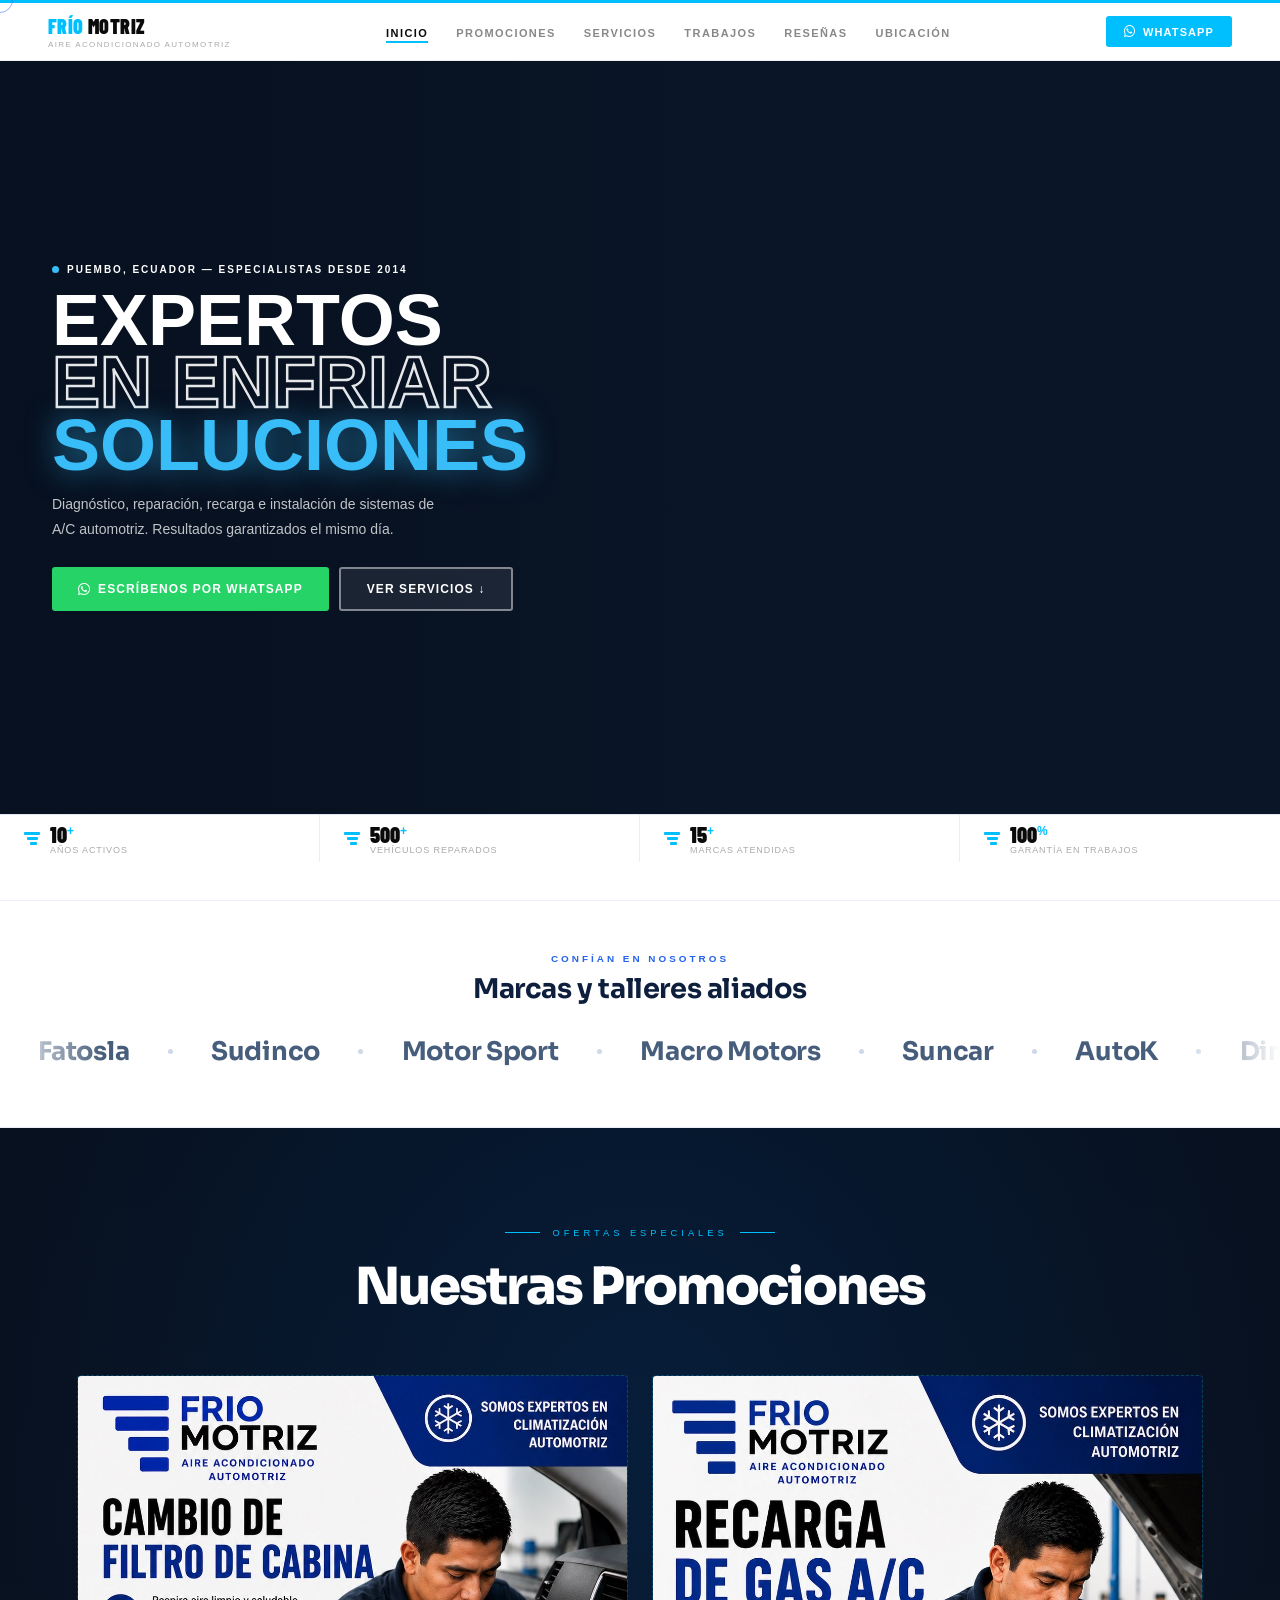
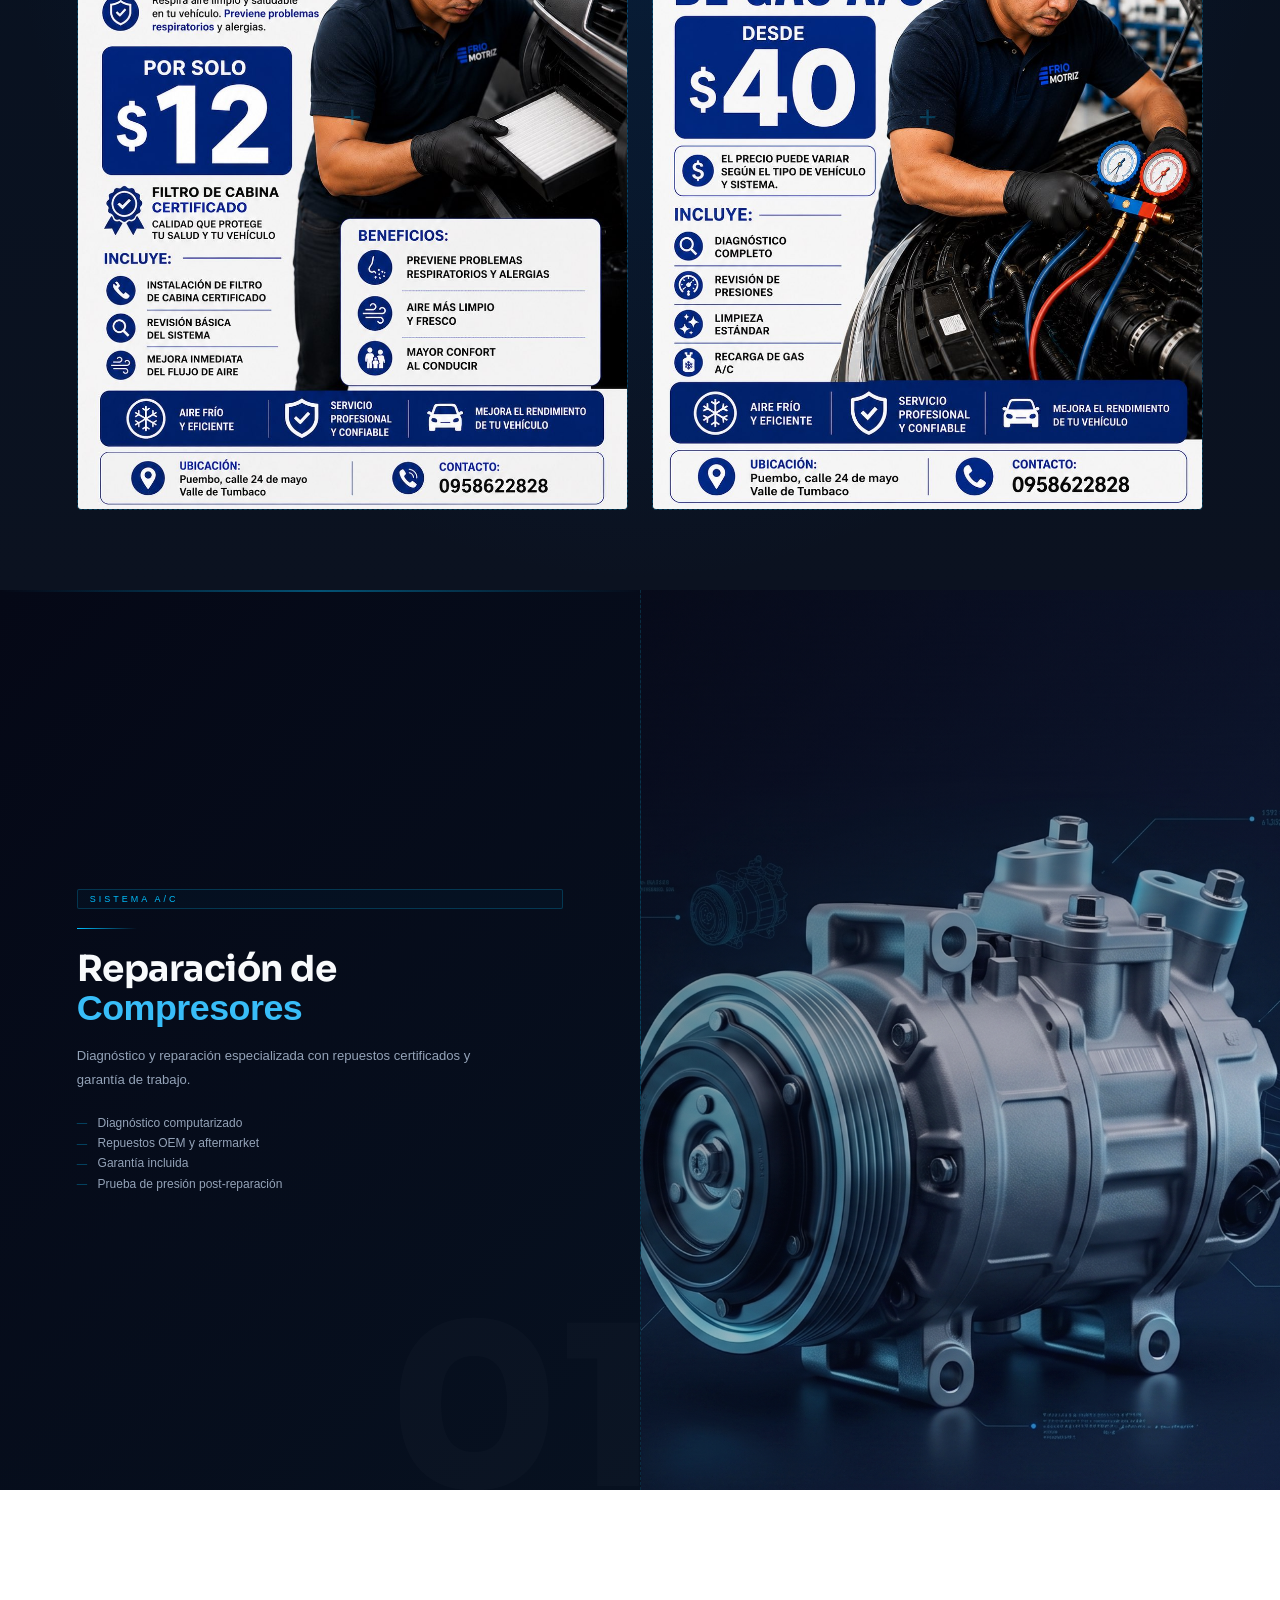
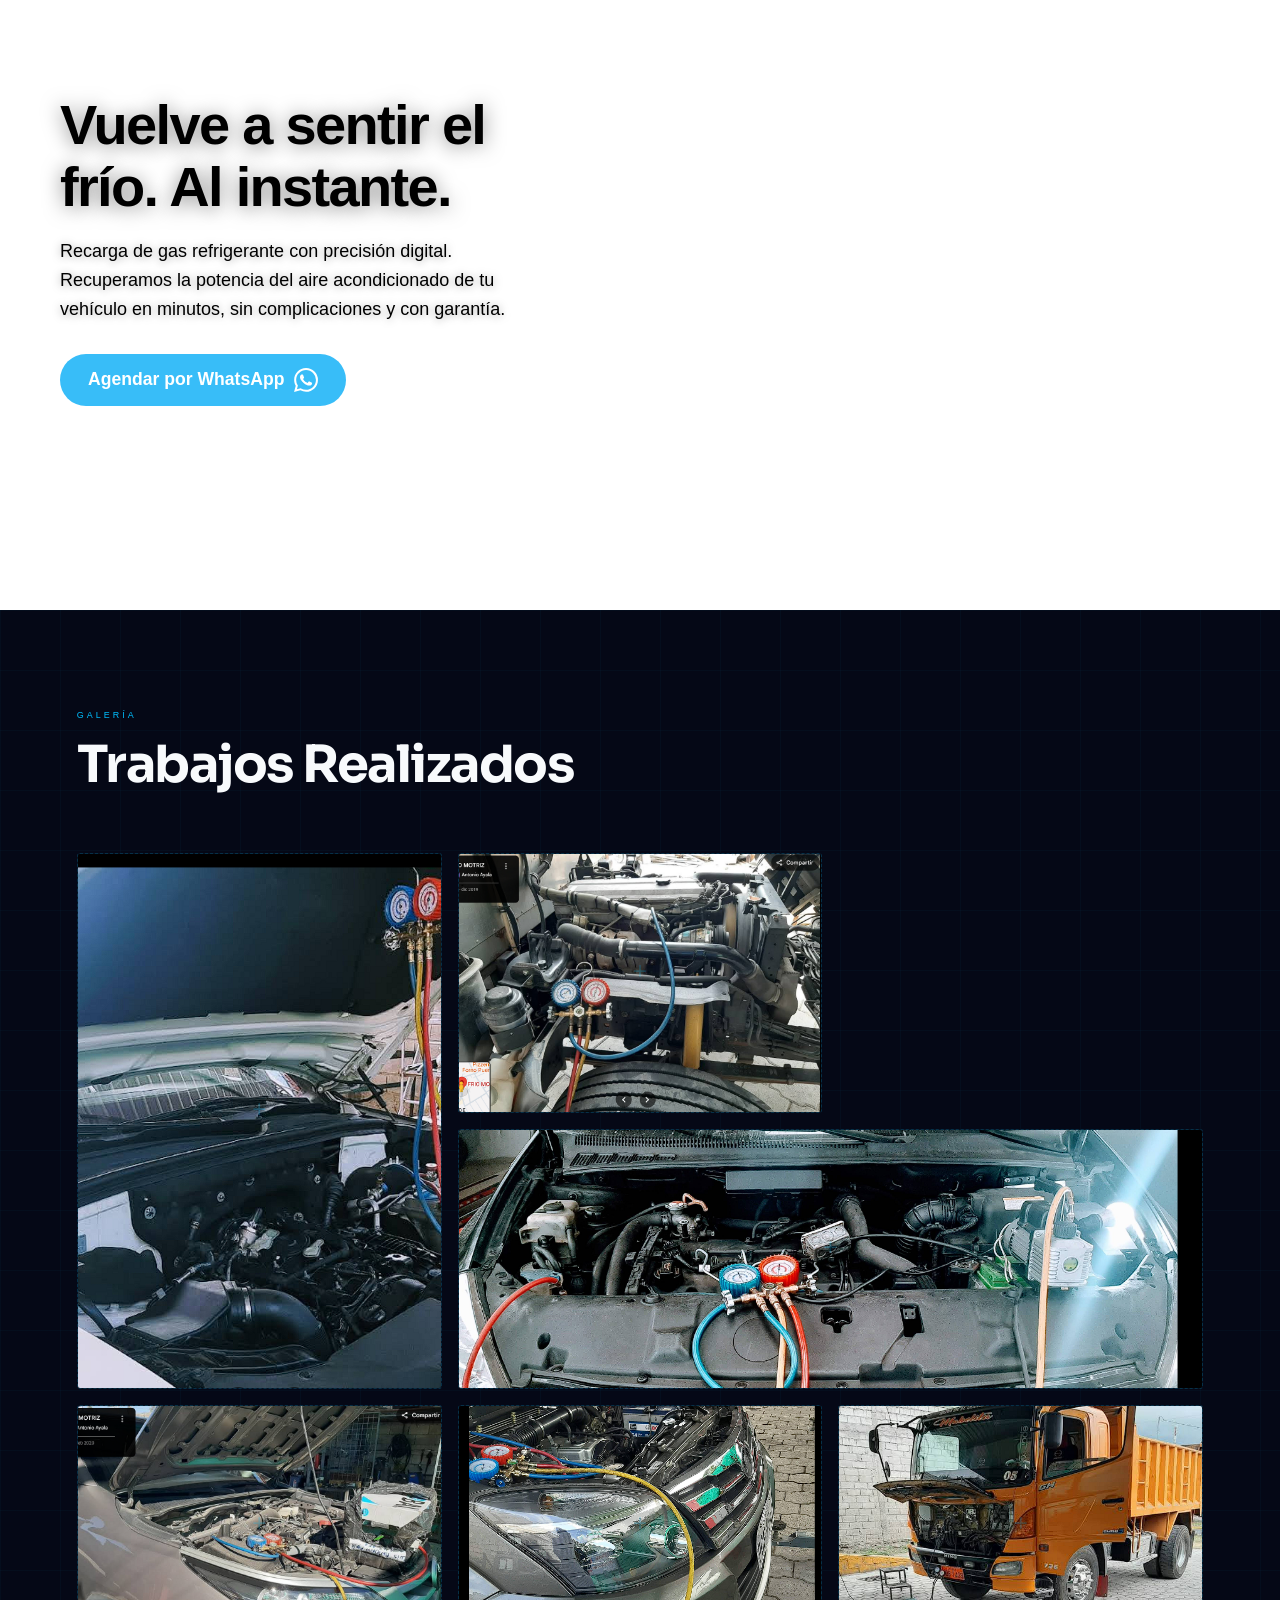
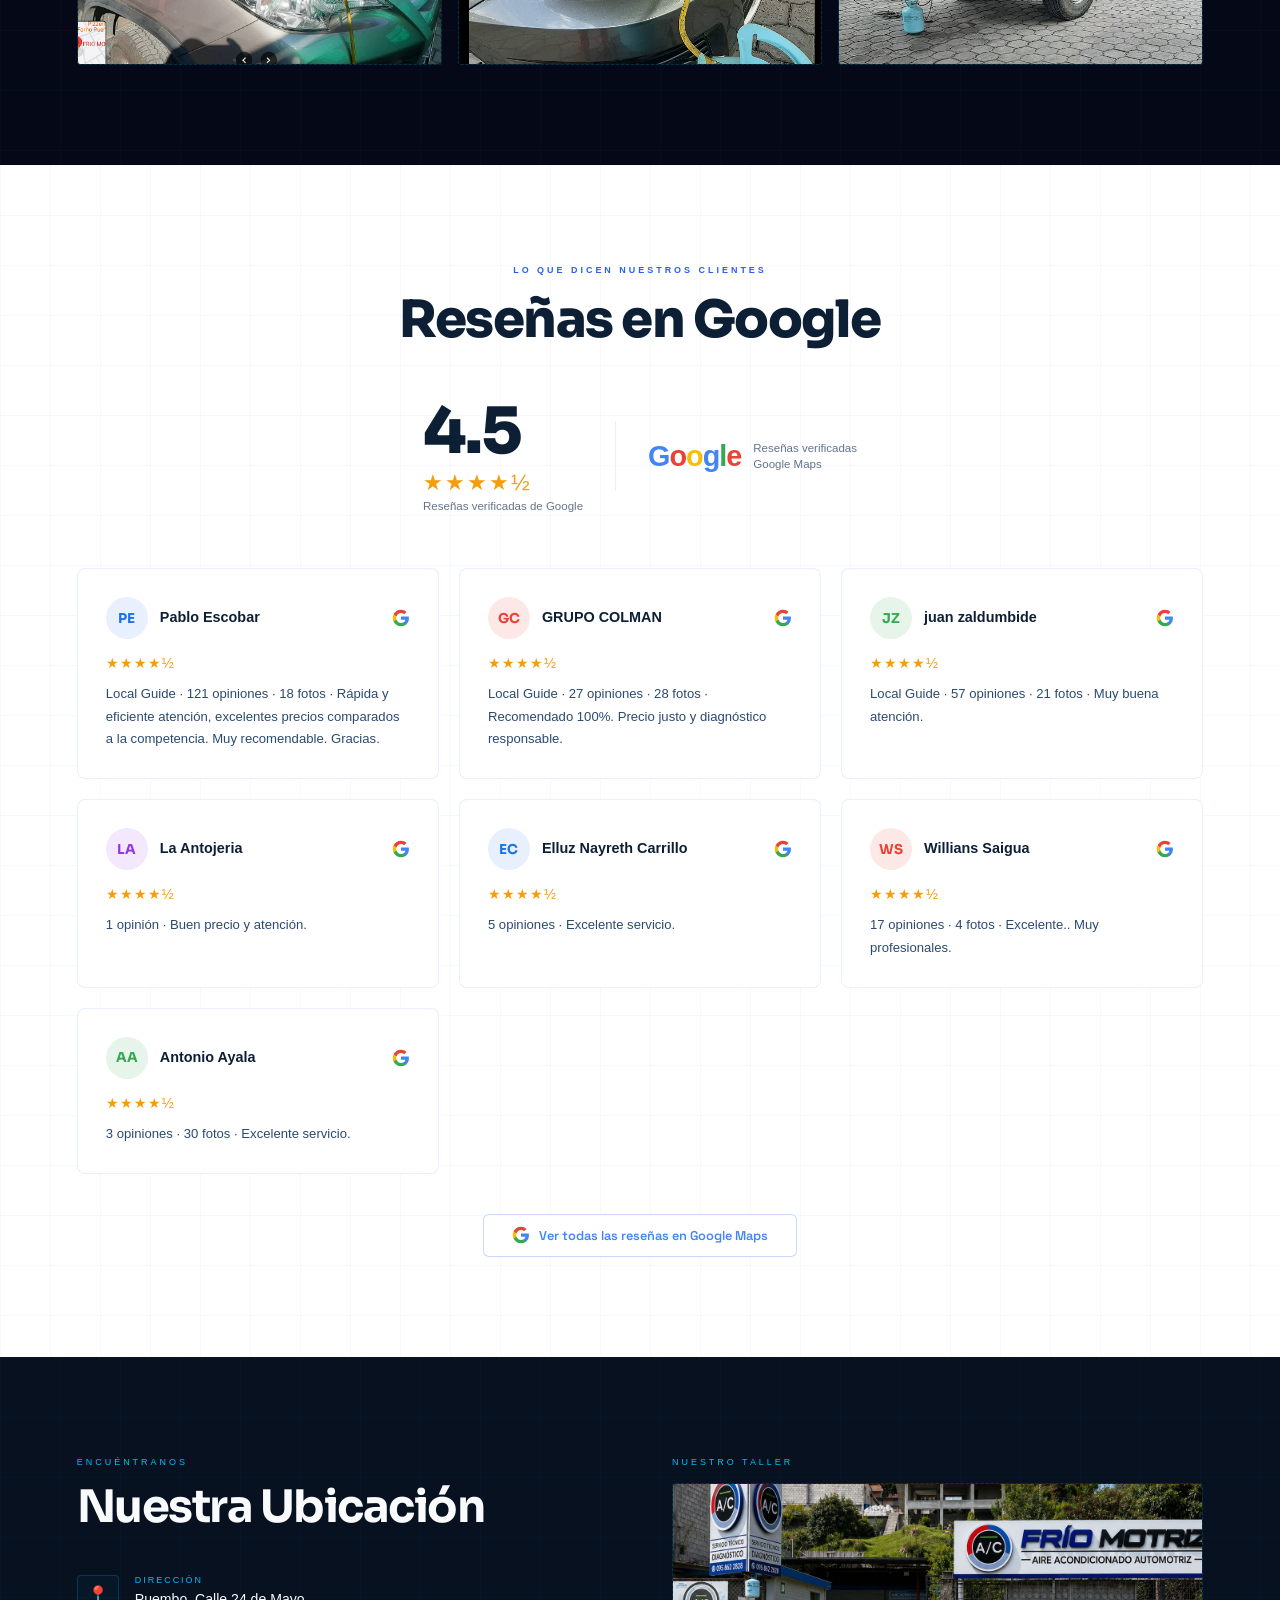
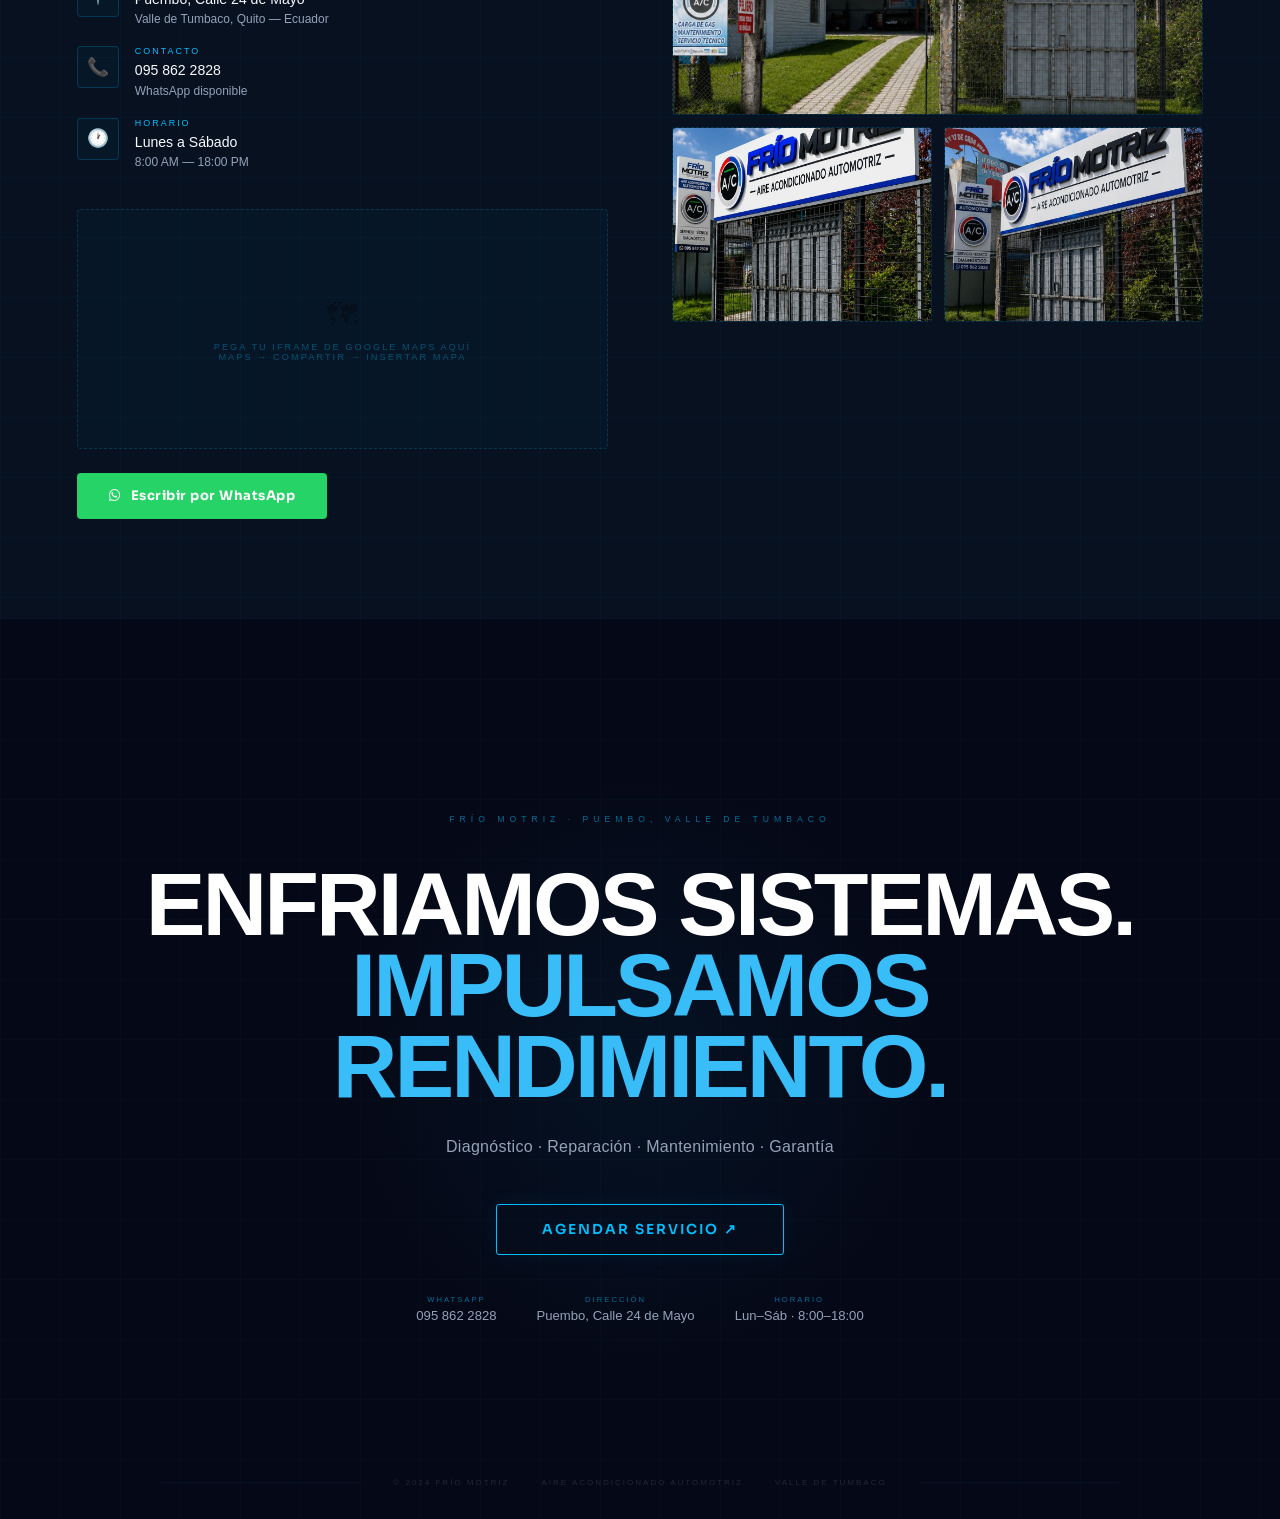
==== commit 05c17e5d: "alo" ====
--- a/index.html
+++ b/index.html
@@ -147,62 +147,36 @@
       </div>
     </div>
 
-    <div class="brand-bar">
-      <div class="b-track">
-        <span class="b-item">Toyota</span><span class="b-sep">·</span>
-        <span class="b-item">Chevrolet</span><span class="b-sep">·</span>
-        <span class="b-item">Hyundai</span><span class="b-sep">·</span>
-        <span class="b-item">Kia</span><span class="b-sep">·</span>
-        <span class="b-item">Mazda</span><span class="b-sep">·</span>
-        <span class="b-item">Nissan</span><span class="b-sep">·</span>
-        <span class="b-item">Ford</span><span class="b-sep">·</span>
-        <span class="b-item">Volkswagen</span><span class="b-sep">·</span>
-        <span class="b-item">Honda</span><span class="b-sep">·</span>
-        <span class="b-item">Mitsubishi</span><span class="b-sep">·</span>
-        <span class="b-item">Caterpillar</span><span class="b-sep">·</span>
-        <span class="b-item">John Deere</span><span class="b-sep">·</span>
-        <span class="b-item">Subaru</span><span class="b-sep">·</span>
-        <span class="b-item">Suzuki</span><span class="b-sep">·</span>
-        <span class="b-item">Hino</span><span class="b-sep">·</span>
-        <span class="b-item">Toyota</span><span class="b-sep">·</span>
-        <span class="b-item">Chevrolet</span><span class="b-sep">·</span>
-        <span class="b-item">Hyundai</span><span class="b-sep">·</span>
-        <span class="b-item">Kia</span><span class="b-sep">·</span>
-        <span class="b-item">Mazda</span><span class="b-sep">·</span>
-      </div>
-    </div>
+    
 
   </div>
   
   <!-- ▓▓▓▓▓▓▓▓▓▓▓▓▓▓▓▓▓▓▓▓▓▓▓▓▓▓▓▓▓▓▓▓▓▓▓▓▓▓▓▓▓
        SECCIÓN: COMPRESOR EXPERIENCE (BLANCO)
   ▓▓▓▓▓▓▓▓▓▓▓▓▓▓▓▓▓▓▓▓▓▓▓▓▓▓▓▓▓▓▓▓▓▓▓▓▓▓▓▓▓▓▓ -->
-  <section id="compresor" class="fm-section">
-    <div class="comp-sticky">
-      <canvas id="cvs-comp"></canvas>
-      <div class="grid-white"></div>
-      <div class="hw-spin" style="width:780px;height:780px;animation-duration:38s"></div>
-      <div class="hw-spin" style="width:620px;height:620px;animation-duration:55s;animation-direction:reverse"></div>
-      <div class="hw-ring" style="width:420px;height:420px;animation-delay:0s"></div>
-      <div class="hw-ring" style="width:560px;height:560px;border-color:rgba(37,99,235,.09);animation-delay:.9s"></div>
-      <div class="hw-ring" style="width:700px;height:700px;border-color:rgba(37,99,235,.06);animation-delay:1.8s"></div>
-      <div class="hw-hl" style="width:36%;top:50%;left:0"></div>
-      <div class="hw-hl" style="width:36%;top:50%;right:0"></div>
-      <div class="hw-vl" style="height:36%;top:0;left:50%"></div>
-      <div class="hw-vl" style="height:36%;bottom:0;left:50%"></div>
-      <div class="hwc tl"></div><div class="hwc tr"></div>
-      <div class="hwc bl"></div><div class="hwc br"></div>
-      <div class="hw-stat" style="top:13%;left:7%">Refrigerante<span class="hw-val">R-134a</span></div>
-      <div class="hw-stat" style="top:13%;right:7%;text-align:right">Presión<span class="hw-val">1.8 MPa</span></div>
-      <div class="hw-stat" style="bottom:13%;left:7%">Temperatura<span class="hw-val">-12.4°C</span></div>
-      <div class="hw-stat" style="bottom:13%;right:7%;text-align:right">Eficiencia<span class="hw-val">98.4%</span></div>
-      <div class="hw-tag" style="top:10%;left:50%;transform:translateX(-50%)">Diagnóstico Activo — Sistema en Análisis</div>
-      <div class="hw-tag" style="bottom:10%;left:50%;transform:translateX(-50%)">Calibración OK — ISO 9001 Certificado</div>
-      <div class="hw-stxt" id="st1"><div class="hw-stxt-inner">Precisión <span>Industrial</span></div></div>
-      <div class="hw-stxt" id="st2"><div class="hw-stxt-inner">Tecnología <span>Automotriz</span></div></div>
-      <div class="hw-stxt" id="st3"><div class="hw-stxt-inner">Ingeniería <span>Especializada</span></div></div>
-      <div class="hw-stxt" id="st4"><div class="hw-stxt-inner">Rendimiento <span>Inteligente</span></div></div>
-      <div class="sh"><span>Scroll</span><div class="sh-ln"></div></div>
+  <section class="brands-sec">
+    <div class="brands-hd">
+      <span class="brands-ey">Confían en nosotros</span>
+      <h3 class="brands-ttl">Marcas y talleres aliados</h3>
+    </div>
+    <div class="brands-fade">
+      <div class="brands-track">
+        <span class="brand-name">Fatosla</span><span class="brand-dot"></span>
+        <span class="brand-name">Sudinco</span><span class="brand-dot"></span>
+        <span class="brand-name">Motor Sport</span><span class="brand-dot"></span>
+        <span class="brand-name">Macro Motors</span><span class="brand-dot"></span>
+        <span class="brand-name">Suncar</span><span class="brand-dot"></span>
+        <span class="brand-name">AutoK</span><span class="brand-dot"></span>
+        <span class="brand-name">Dinámica Competición</span><span class="brand-dot"></span>
+        <!-- duplicado exacto para el loop infinito -->
+        <span class="brand-name">Fatosla</span><span class="brand-dot"></span>
+        <span class="brand-name">Sudinco</span><span class="brand-dot"></span>
+        <span class="brand-name">Motor Sport</span><span class="brand-dot"></span>
+        <span class="brand-name">Macro Motors</span><span class="brand-dot"></span>
+        <span class="brand-name">Suncar</span><span class="brand-dot"></span>
+        <span class="brand-name">AutoK</span><span class="brand-dot"></span>
+        <span class="brand-name">Dinámica Competición</span><span class="brand-dot"></span>
+      </div>
     </div>
   </section>
 
--- a/cuerpo.css
+++ b/cuerpo.css
@@ -468,4 +468,22 @@
     width: max-content !important; /* El contenedor medirá lo que midan todas las tarjetas juntas */
     will-change: transform; /* Optimiza el rendimiento en GSAP */
 }
-  +  .brands-sec { background:#fff; padding:52px 0 60px; border-top:1px solid #e8eef4; border-bottom:1px solid #e8eef4; overflow:hidden; }
+.brands-hd { text-align:center; margin-bottom: 1.8rem; padding: 0 24px; }
+.brands-ey { display:block; font-size:.62rem; font-weight:700; letter-spacing:3px; text-transform:uppercase; color:#2563eb; margin-bottom:.5rem; }
+.brands-ttl { font-family:'Sora',sans-serif; font-size:clamp(1.2rem,2.2vw,1.7rem); font-weight:700; letter-spacing:-.4px; color:#0d1f3c; }
+.brands-fade {
+  position: relative; overflow: hidden;
+  -webkit-mask-image: linear-gradient(to right, transparent 0, #000 8%, #000 92%, transparent 100%);
+  mask-image: linear-gradient(to right, transparent 0, #000 8%, #000 92%, transparent 100%);
+}
+.brands-track { display:flex; align-items:center; white-space:nowrap; animation:brandsSlide 32s linear infinite; will-change:transform; }
+.brands-fade:hover .brands-track { animation-play-state: paused; }
+@keyframes brandsSlide { to { transform: translateX(-50%); } }
+.brand-name {
+  font-family:'Sora',sans-serif; font-size:clamp(1.25rem,2vw,1.65rem); font-weight:700;
+  letter-spacing:-.3px; color:#1e3a5f; opacity:.82; padding:0 2.4rem;
+  transition: color .3s, opacity .3s; cursor:default;
+}
+.brand-name:hover { color:#2563eb; opacity:1; }
+.brand-dot { width:5px; height:5px; border-radius:50%; background:#cdd9e8; flex-shrink:0; }
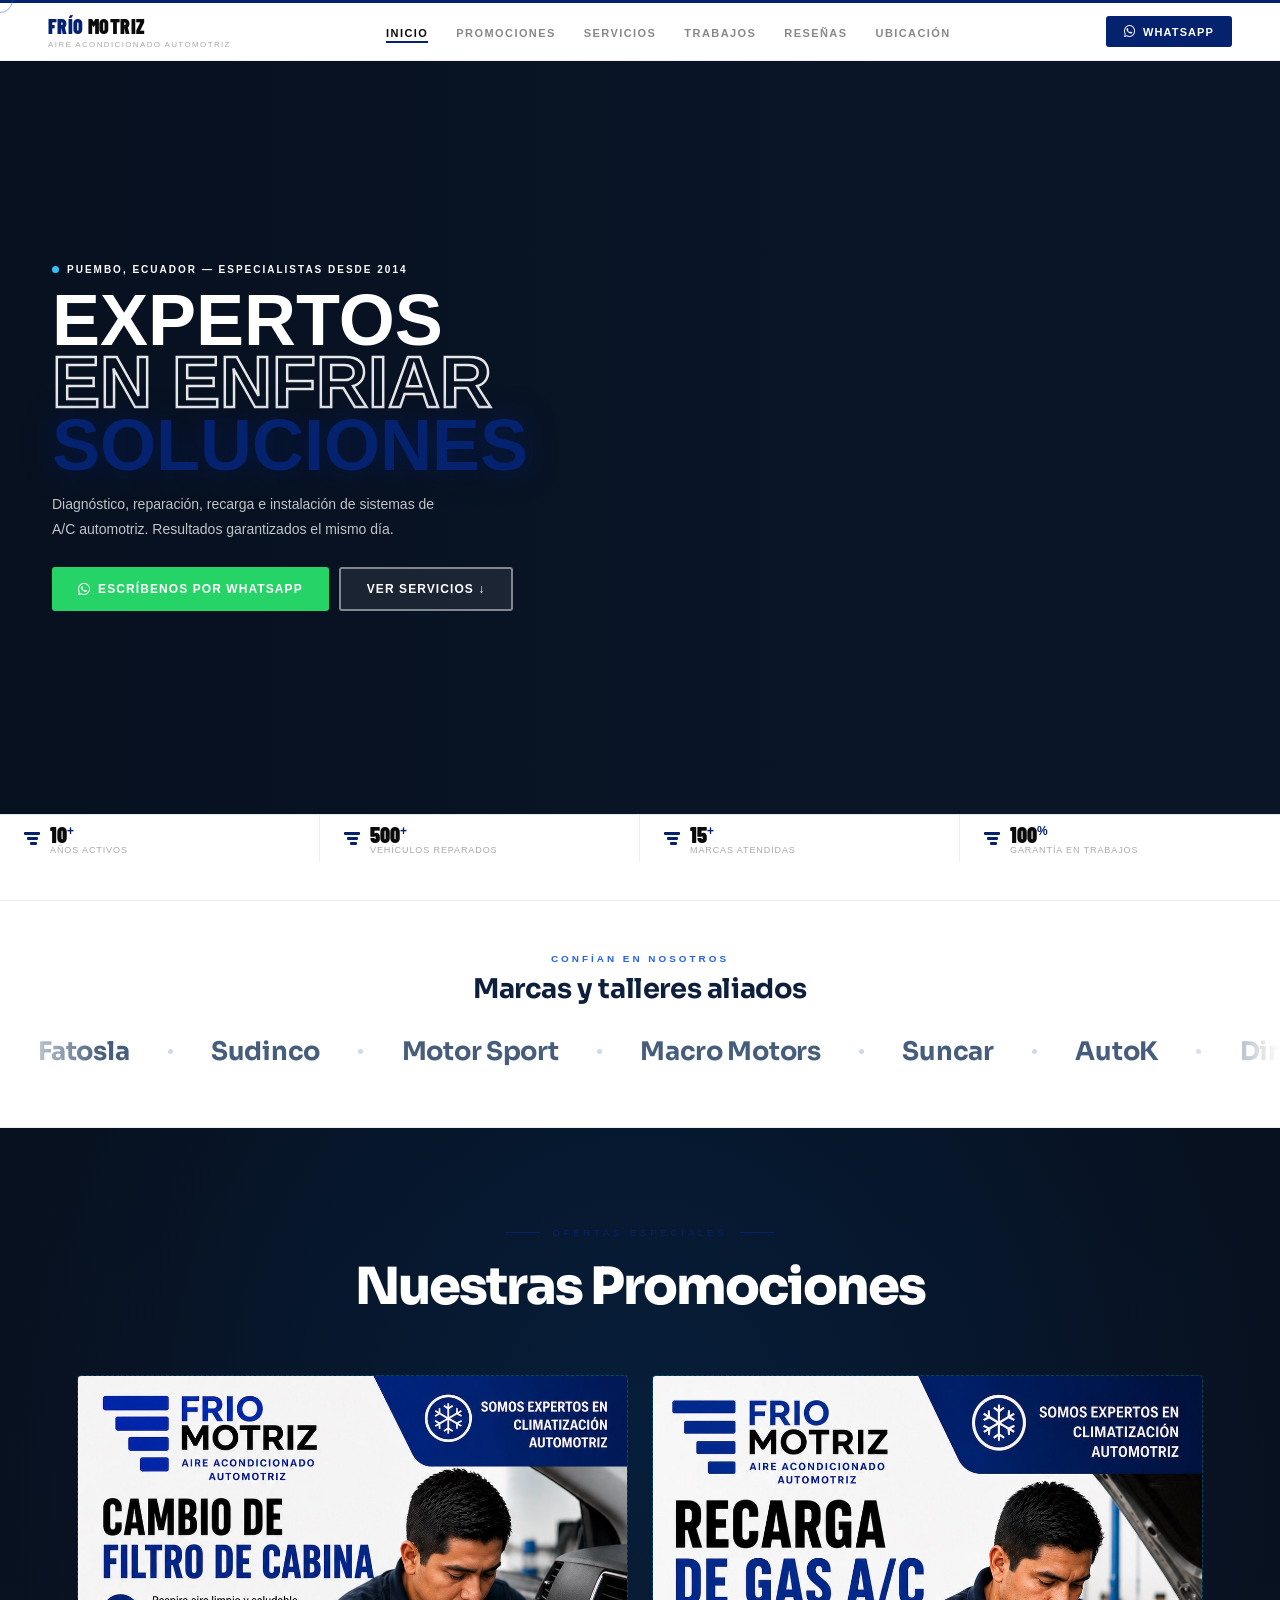
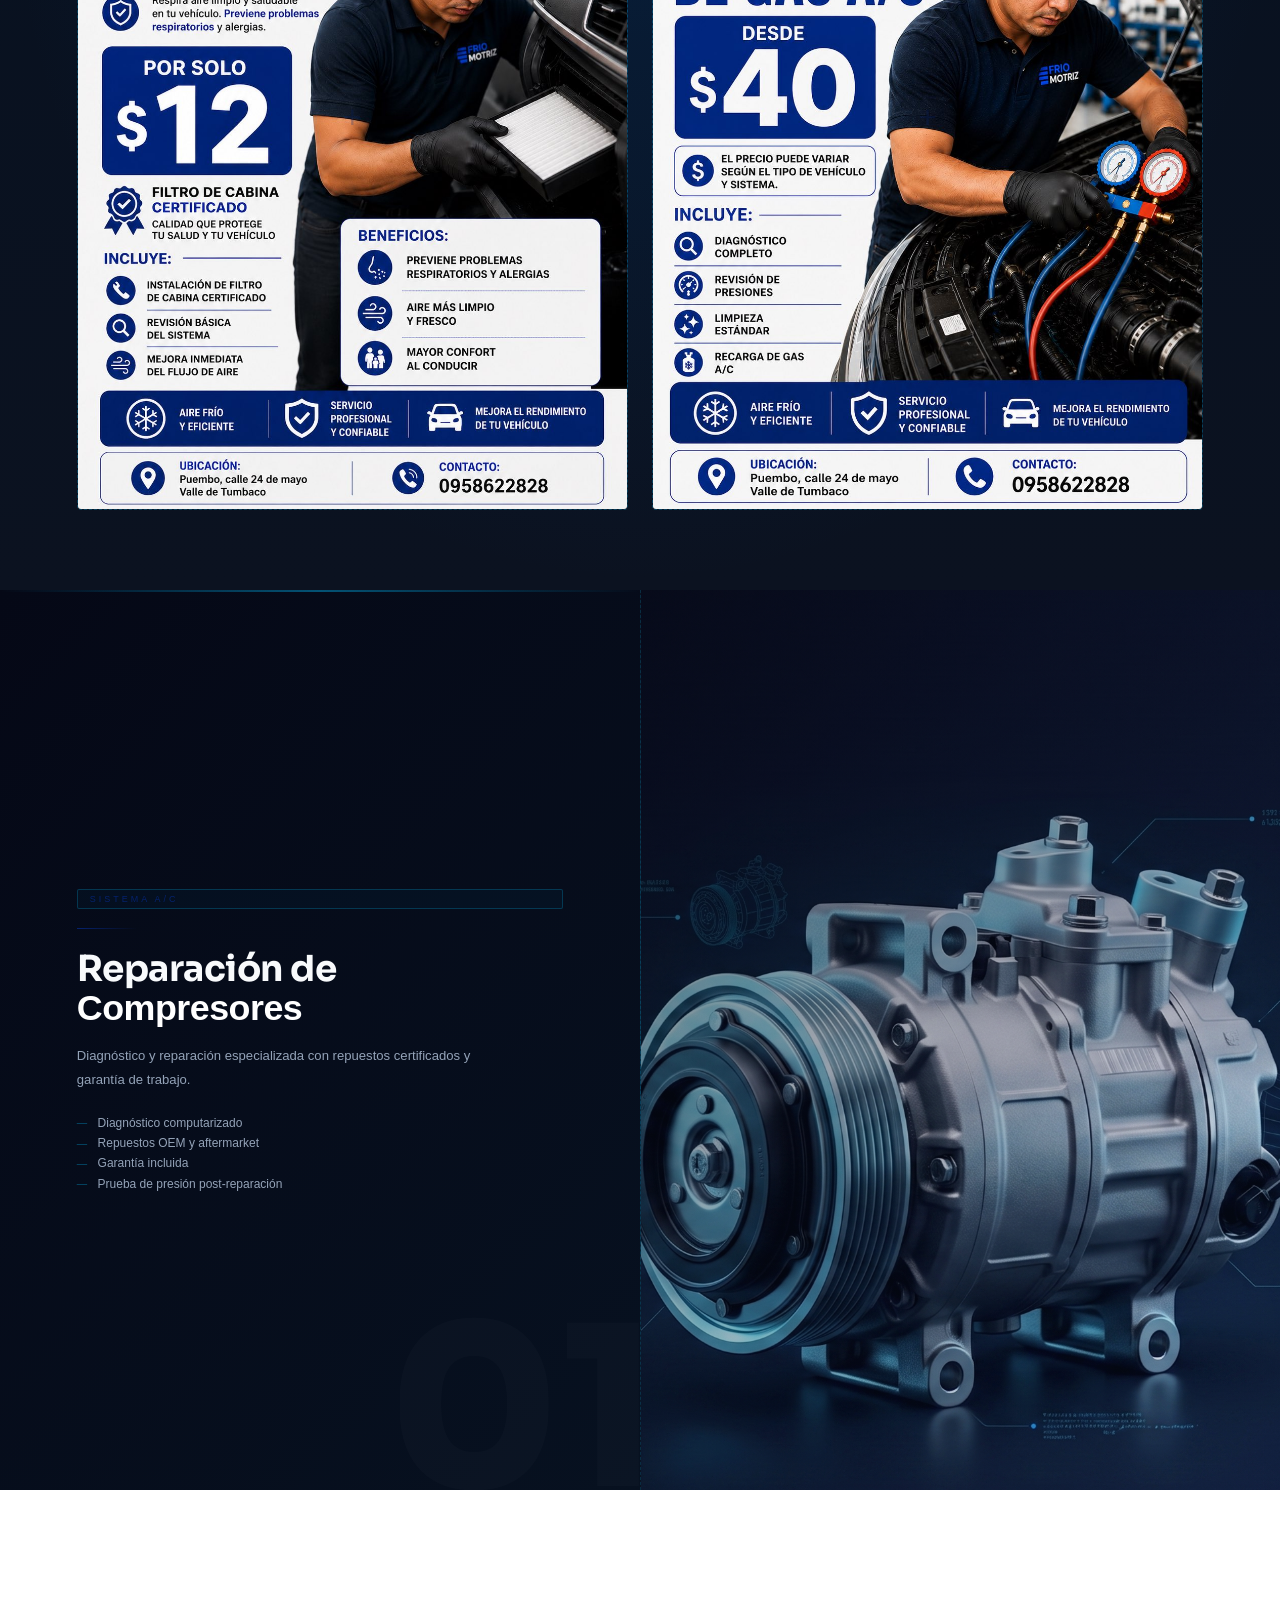
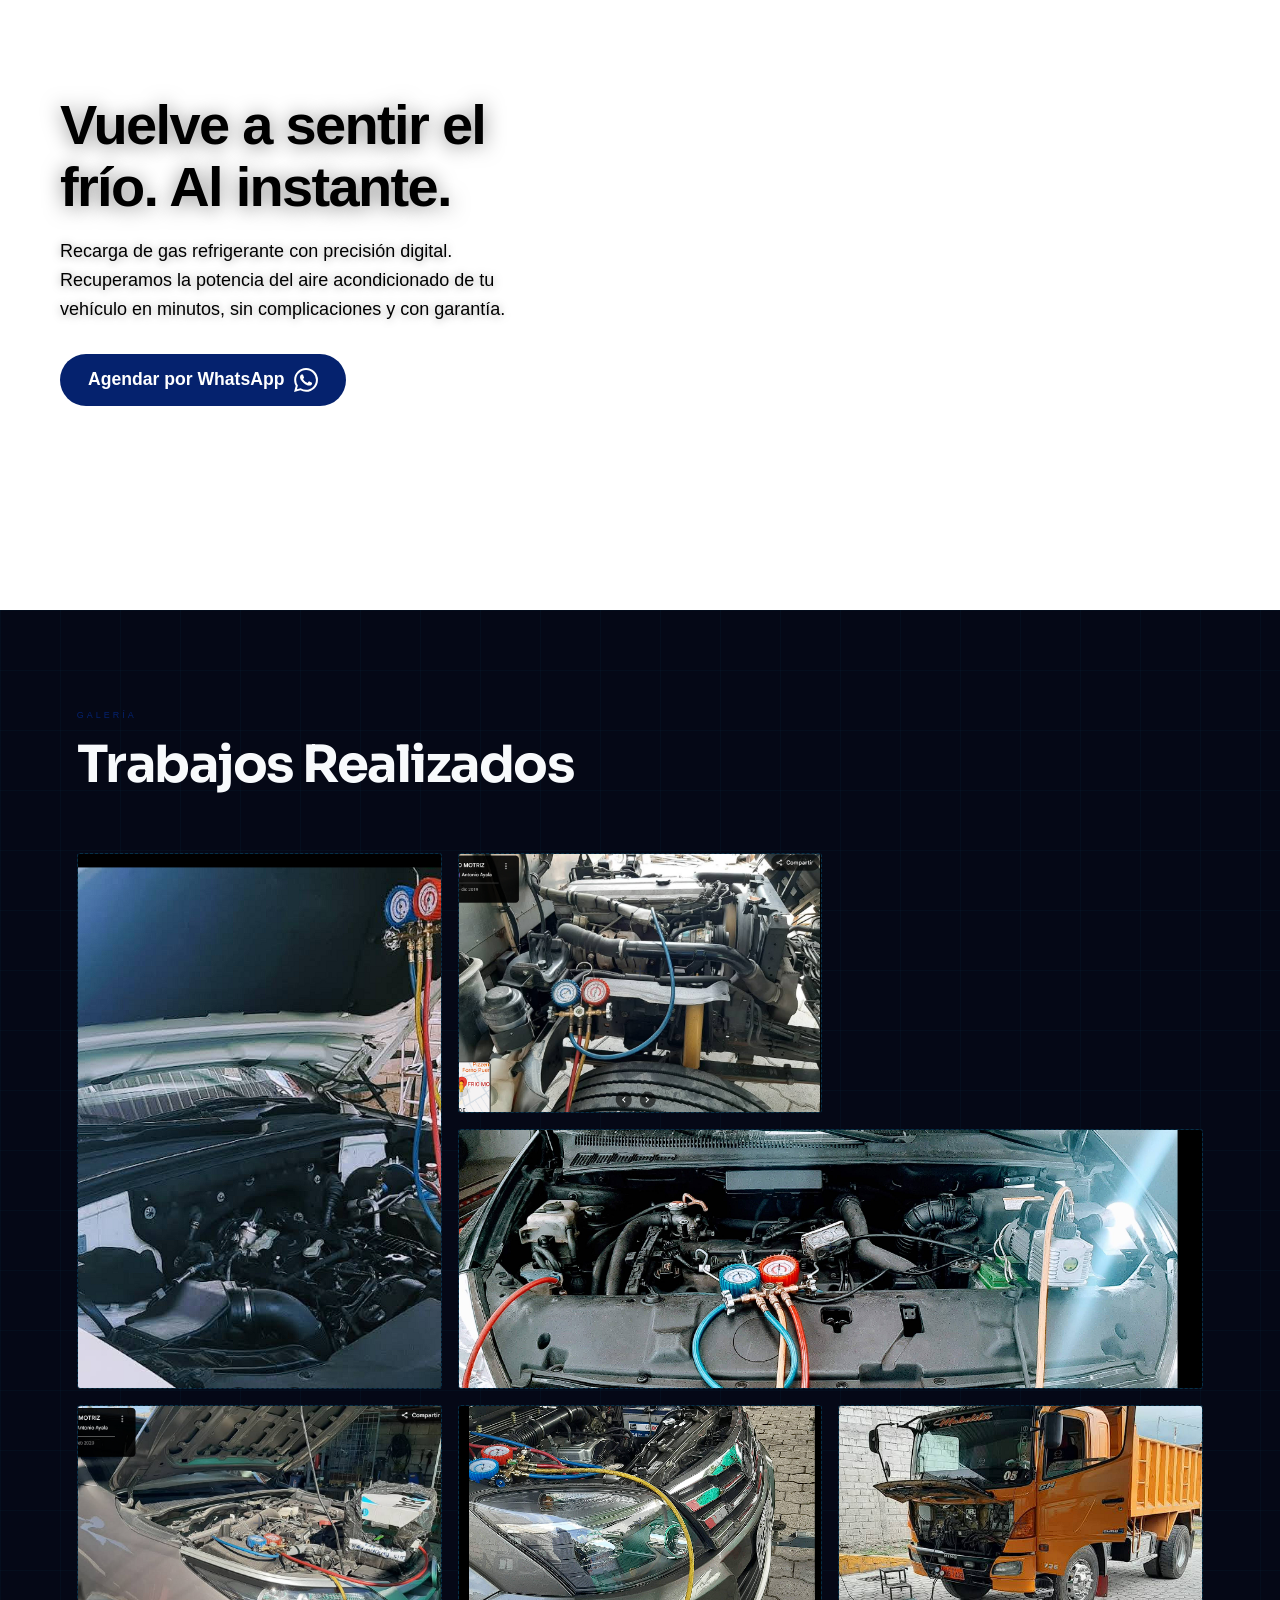
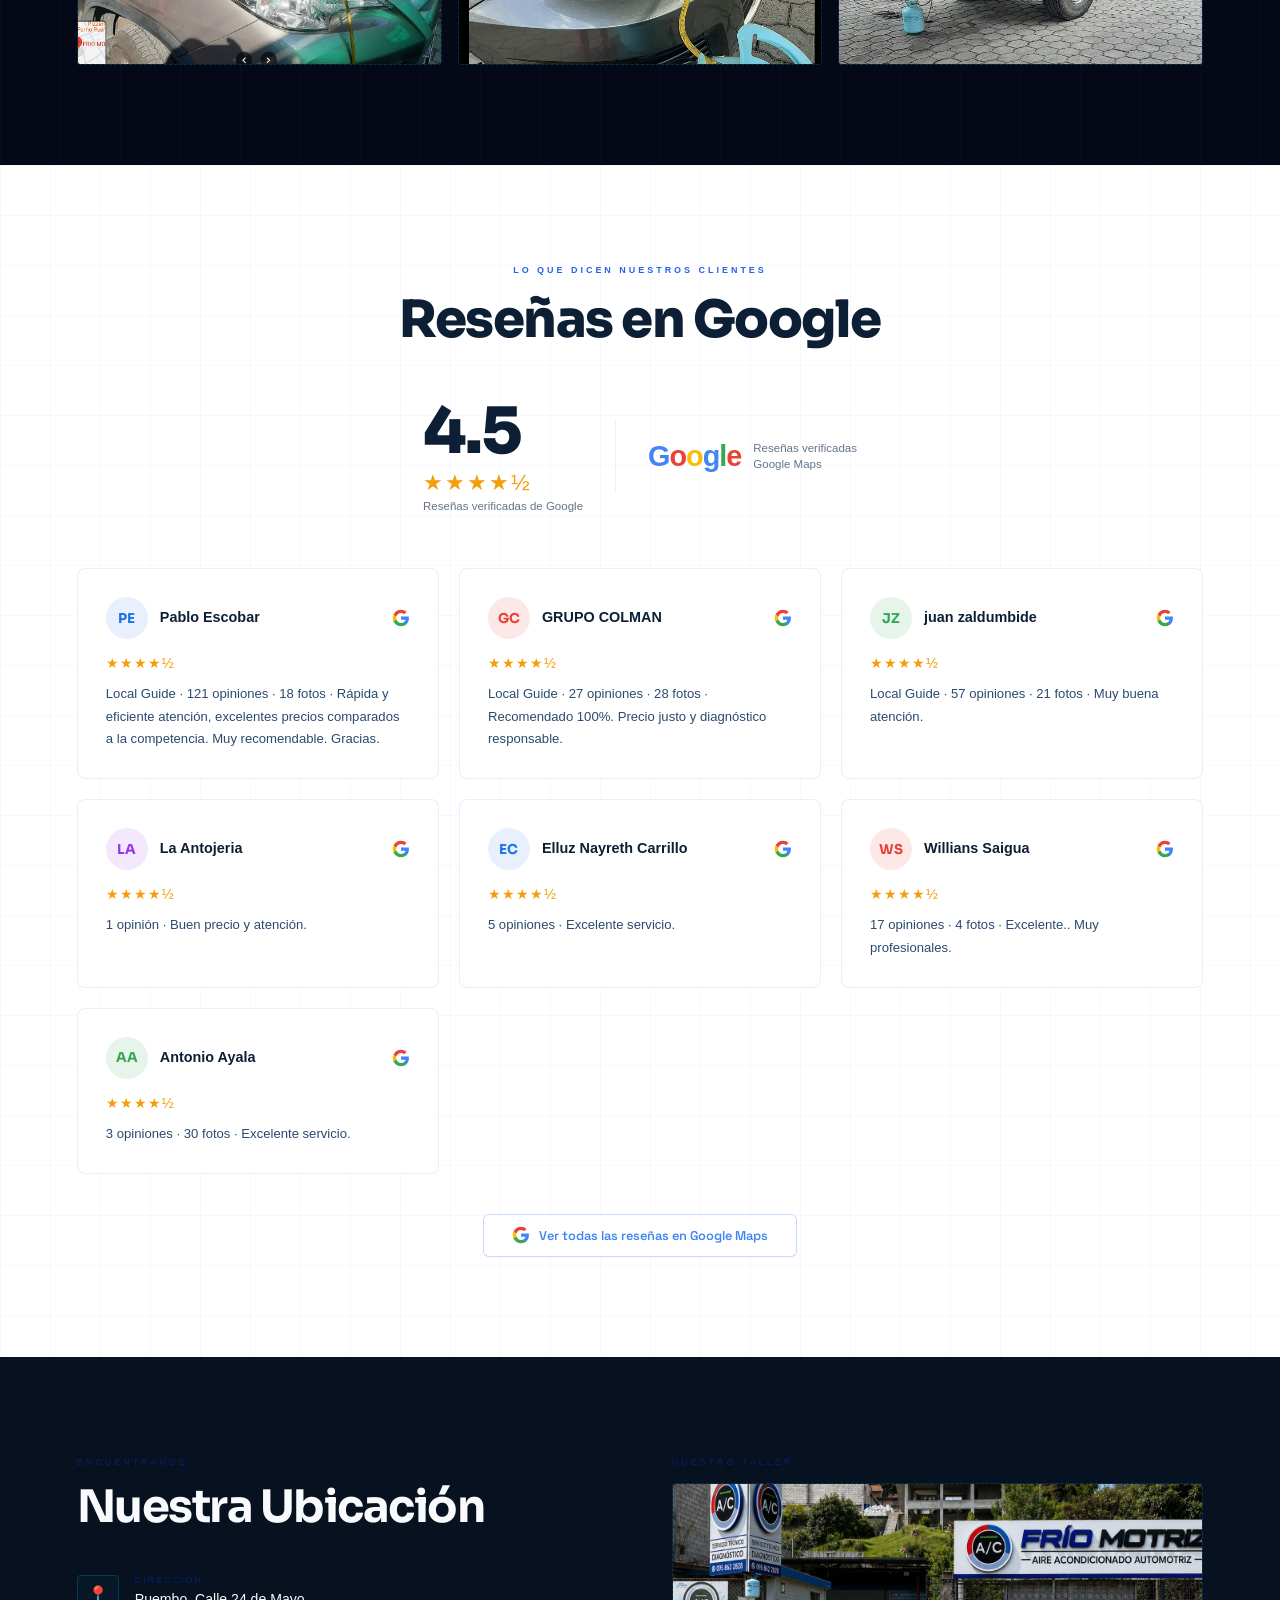
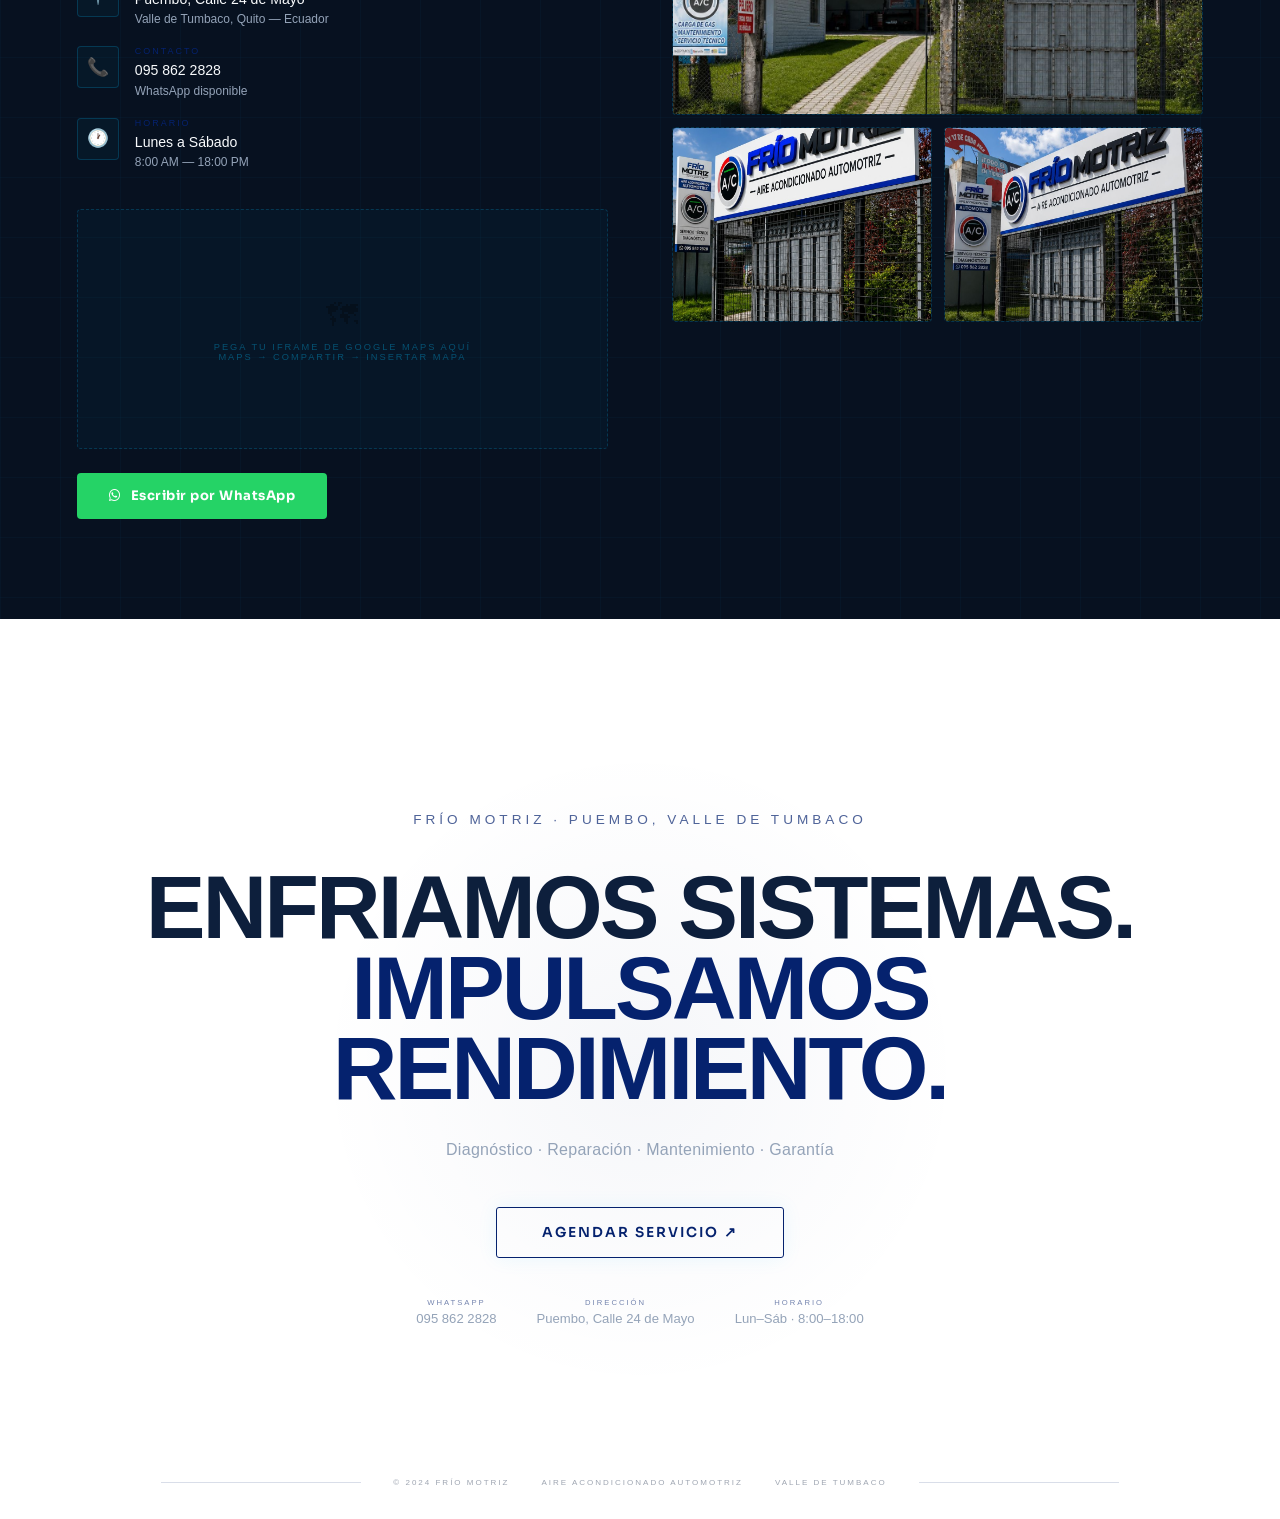
==== commit aec106ea: "alo" ====
--- a/index.html
+++ b/index.html
@@ -470,7 +470,7 @@
 
   /* COMPRESOR canvas (partículas azules sobre blanco) */
   (function(){
-    const cv=document.getElementById('cvs-comp'),ctx=cv.getContext('2d');
+    const cv=document.getElementById('cvs-comp');if(!cv)return;const ctx=cv.getContext('2d');
     let W,H,pts=[];
     function resize(){W=cv.width=cv.offsetWidth;H=cv.height=cv.offsetHeight}
     resize();window.addEventListener('resize',resize);
@@ -619,12 +619,12 @@
     for(let i=0;i<130;i++)pts.push({x:Math.random()*W,y:Math.random()*H,r:Math.random()*1.4+.2,vx:(Math.random()-.5)*.2,vy:(Math.random()-.5)*.2,alpha:Math.random()*.3+.04,pulse:Math.random()*Math.PI*2,spd:Math.random()*.012+.004});
     (function draw(){
       ctx.clearRect(0,0,W,H);
-      const g=ctx.createRadialGradient(W/2,H/2,0,W/2,H/2,W*.55);g.addColorStop(0,'rgba(0,191,255,0.04)');g.addColorStop(1,'transparent');ctx.fillStyle=g;ctx.fillRect(0,0,W,H);
-      pts.forEach(p=>{p.pulse+=p.spd;p.x+=p.vx;p.y+=p.vy;if(p.x<0)p.x=W;if(p.x>W)p.x=0;if(p.y<0)p.y=H;if(p.y>H)p.y=0;const a=p.alpha*(.5+.5*Math.sin(p.pulse));ctx.beginPath();ctx.arc(p.x,p.y,p.r,0,Math.PI*2);ctx.fillStyle=`rgba(0,191,255,${a})`;ctx.fill();});
+      const g=ctx.createRadialGradient(W/2,H/2,0,W/2,H/2,W*.55);g.addColorStop(0,'rgba(5,34,110,0.04)');g.addColorStop(1,'transparent');ctx.fillStyle=g;ctx.fillRect(0,0,W,H);
+      pts.forEach(p=>{p.pulse+=p.spd;p.x+=p.vx;p.y+=p.vy;if(p.x<0)p.x=W;if(p.x>W)p.x=0;if(p.y<0)p.y=H;if(p.y>H)p.y=0;const a=p.alpha*(.5+.5*Math.sin(p.pulse));ctx.beginPath();ctx.arc(p.x,p.y,p.r,0,Math.PI*2);ctx.fillStyle=`rgba(5,34,110,${a})`;ctx.fill();});
       requestAnimationFrame(draw);
     })();
     const wrap=document.getElementById('snowCta');
-    for(let i=0;i<60;i++){const f=document.createElement('div');f.className='sf';const s=Math.random()*2.5+.8;f.style.cssText=`left:${Math.random()*100}%;width:${s}px;height:${s}px;border-radius:50%;background:rgba(255,255,255,0.7);animation-duration:${Math.random()*10+6}s;animation-delay:${Math.random()*10}s;`;wrap.appendChild(f);}
+    for(let i=0;i<60;i++){const f=document.createElement('div');f.className='sf';const s=Math.random()*4+1.5;f.style.cssText=`left:${Math.random()*100}%;width:${s}px;height:${s}px;border-radius:50%;background:#05226e;animation-duration:${Math.random()*10+6}s;animation-delay:${Math.random()*10}s;`;wrap.appendChild(f);}
   })();
 
   /* Reveal animations */
--- a/styles.css
+++ b/styles.css
@@ -149,7 +149,7 @@
 }
 .t1 { display:block; color:#fff; opacity:0; animation:fadeUp .5s ease .2s forwards; }
 .t2 { display:block; color:transparent; -webkit-text-stroke:2.5px rgba(255,255,255,.9); opacity:0; animation:fadeUp .5s ease .3s forwards; }
-.t3 { display:block; color:#38bdf8; text-shadow:0 0 30px rgba(56,189,248,.6); opacity:0; animation:fadeUp .5s ease .4s forwards; }
+.t3 { display:block; color:#05226e; text-shadow:0 0 30px rgba(5,34,110,.6); opacity:0; animation:fadeUp .5s ease .4s forwards; }
 
 @keyframes fadeUp {
   from { opacity:0; transform:translateY(20px); }
@@ -227,7 +227,7 @@
   .hero {
     height: calc(100svh - 59px);
     min-height: 400px;
-    background: #b8e4ff; /* fallback celeste si vanta tarda */
+    background: #05226e; /* fallback azul si vanta tarda */
   }
 
   /* video visible en mobile */
@@ -336,7 +336,7 @@
 .btn-whatsapp {
   display: inline-flex;
   align-items: center;
-  background-color: #38bdf8;
+  background-color: #05226e;
   color: white;
   padding: 14px 28px;
   border-radius: 50px;
@@ -347,7 +347,7 @@
 }
 
 .btn-whatsapp:hover {
-  background-color: #0284c7;
+  background-color: #03195a;
   transform: translateY(-2px);
 }
 
--- a/cuerpo.css
+++ b/cuerpo.css
@@ -16,7 +16,7 @@
   /* ─── VARIABLES GLOBALES ─── */
   :root {
     --dark:#050816; --dark2:#071120; --dark3:#0b1220;
-    --blue:#00bfff; --blue2:#38bdf8; --blue3:#2563eb;
+    --blue:#05226e; --blue2:#38bdf8; --blue3:#2563eb;
     --navy:#0d1f35;
     --ice:#e0f4ff; --frost:#f0f9ff;
     --white:#ffffff;
@@ -234,7 +234,7 @@
     font-weight: 700; line-height: 1.1; margin-bottom: 1rem; letter-spacing: -.5px;
     color: var(--txt);
   }
-  .sp-title em { color: var(--blue2); font-style: normal; }
+  .sp-title em { color: #ffffff; font-style: normal; }
   .sp-desc { font-size: .82rem; color: var(--muted); line-height: 1.8; margin-bottom: 1.5rem; max-width: 400px; }
   .sp-feats { display: flex; flex-direction: column; gap: .4rem; }
   .sp-feat { display: flex; align-items: center; gap: .65rem; font-size: .75rem; color: var(--muted); }
@@ -414,15 +414,15 @@
   /* ══════════════════════════════════════
      CTA FINAL
   ══════════════════════════════════════ */
-  #cta { position: relative; height: 100vh; display: flex; flex-direction: column; align-items: center; justify-content: center; background: var(--dark); overflow: hidden; text-align: center; }
+  #cta { position: relative; height: 100vh; display: flex; flex-direction: column; align-items: center; justify-content: center; background: #ffffff; overflow: hidden; text-align: center; }
   #cvs-cta { position: absolute; inset: 0; width: 100%; height: 100%; }
-  .cta-gd { position: absolute; inset: 0; background-image: linear-gradient(rgba(0,191,255,.025) 1px, transparent 1px), linear-gradient(90deg, rgba(0,191,255,.025) 1px, transparent 1px); background-size: 60px 60px; }
-  .cta-glow2 { position: absolute; width: 700px; height: 700px; border-radius: 50%; background: radial-gradient(circle, rgba(0,191,255,.055) 0%, transparent 65%); top: 50%; left: 50%; transform: translate(-50%,-50%); pointer-events: none; }
+  .cta-gd { display: none; }
+  .cta-glow2 { position: absolute; width: 700px; height: 700px; border-radius: 50%; background: radial-gradient(circle, rgba(5,34,110,.04) 0%, transparent 65%); top: 50%; left: 50%; transform: translate(-50%,-50%); pointer-events: none; }
   .cta-content { position: relative; z-index: 2; padding: 0 4vw; }
-  .cta-ey { font-size: .54rem; letter-spacing: 5px; text-transform: uppercase; color: var(--blue); margin-bottom: 2.5rem; opacity: .55; }
+  .cta-ey { font-size: .85rem; letter-spacing: 4px; text-transform: uppercase; color: var(--blue); margin-bottom: 2.5rem; opacity: .7; }
   .cta-big { font-family: 'Sora', sans-serif; font-size: clamp(2rem,7vw,7.5rem); font-weight: 800; line-height: .9; letter-spacing: -3px; text-transform: uppercase; margin-bottom: 2rem; }
-  .cta-l1 { display: block; color: #fff; }
-  .cta-l2 { display: block; color: var(--blue2); }
+  .cta-l1 { display: block; color: #0d1f3c; }
+  .cta-l2 { display: block; color: #05226e; }
   .cta-sub { font-size: clamp(.8rem,1.4vw,1rem); color: var(--muted); margin-bottom: 3rem; letter-spacing: .3px; }
   .btn-cta2 {
     display: inline-flex; align-items: center; gap: .75rem;
@@ -437,8 +437,8 @@
   .cc { display: flex; flex-direction: column; gap: .25rem; align-items: center; }
   .cc-l { font-size: .48rem; letter-spacing: 2px; text-transform: uppercase; color: var(--blue); opacity: .55; }
   .cc-v { font-size: .82rem; color: var(--muted); }
-  .cta-foot { position: absolute; bottom: 2rem; left: 0; right: 0; z-index: 2; display: flex; align-items: center; justify-content: center; gap: 2rem; font-size: .5rem; letter-spacing: 2px; text-transform: uppercase; color: rgba(148,163,184,.2); font-family: 'Space Grotesk', sans-serif; }
-  .cta-foot::before,.cta-foot::after { content: ''; display: block; flex: 1; height: 1px; background: rgba(0,191,255,.06); max-width: 200px; }
+  .cta-foot { position: absolute; bottom: 2rem; left: 0; right: 0; z-index: 2; display: flex; align-items: center; justify-content: center; gap: 2rem; font-size: .5rem; letter-spacing: 2px; text-transform: uppercase; color: rgba(13,31,60,.4); font-family: 'Space Grotesk', sans-serif; }
+  .cta-foot::before,.cta-foot::after { content: ''; display: block; flex: 1; height: 1px; background: rgba(5,34,110,.15); max-width: 200px; }
 
   /* snow */
   .snow-wrap { position: absolute; inset: 0; pointer-events: none; overflow: hidden; z-index: 1; }
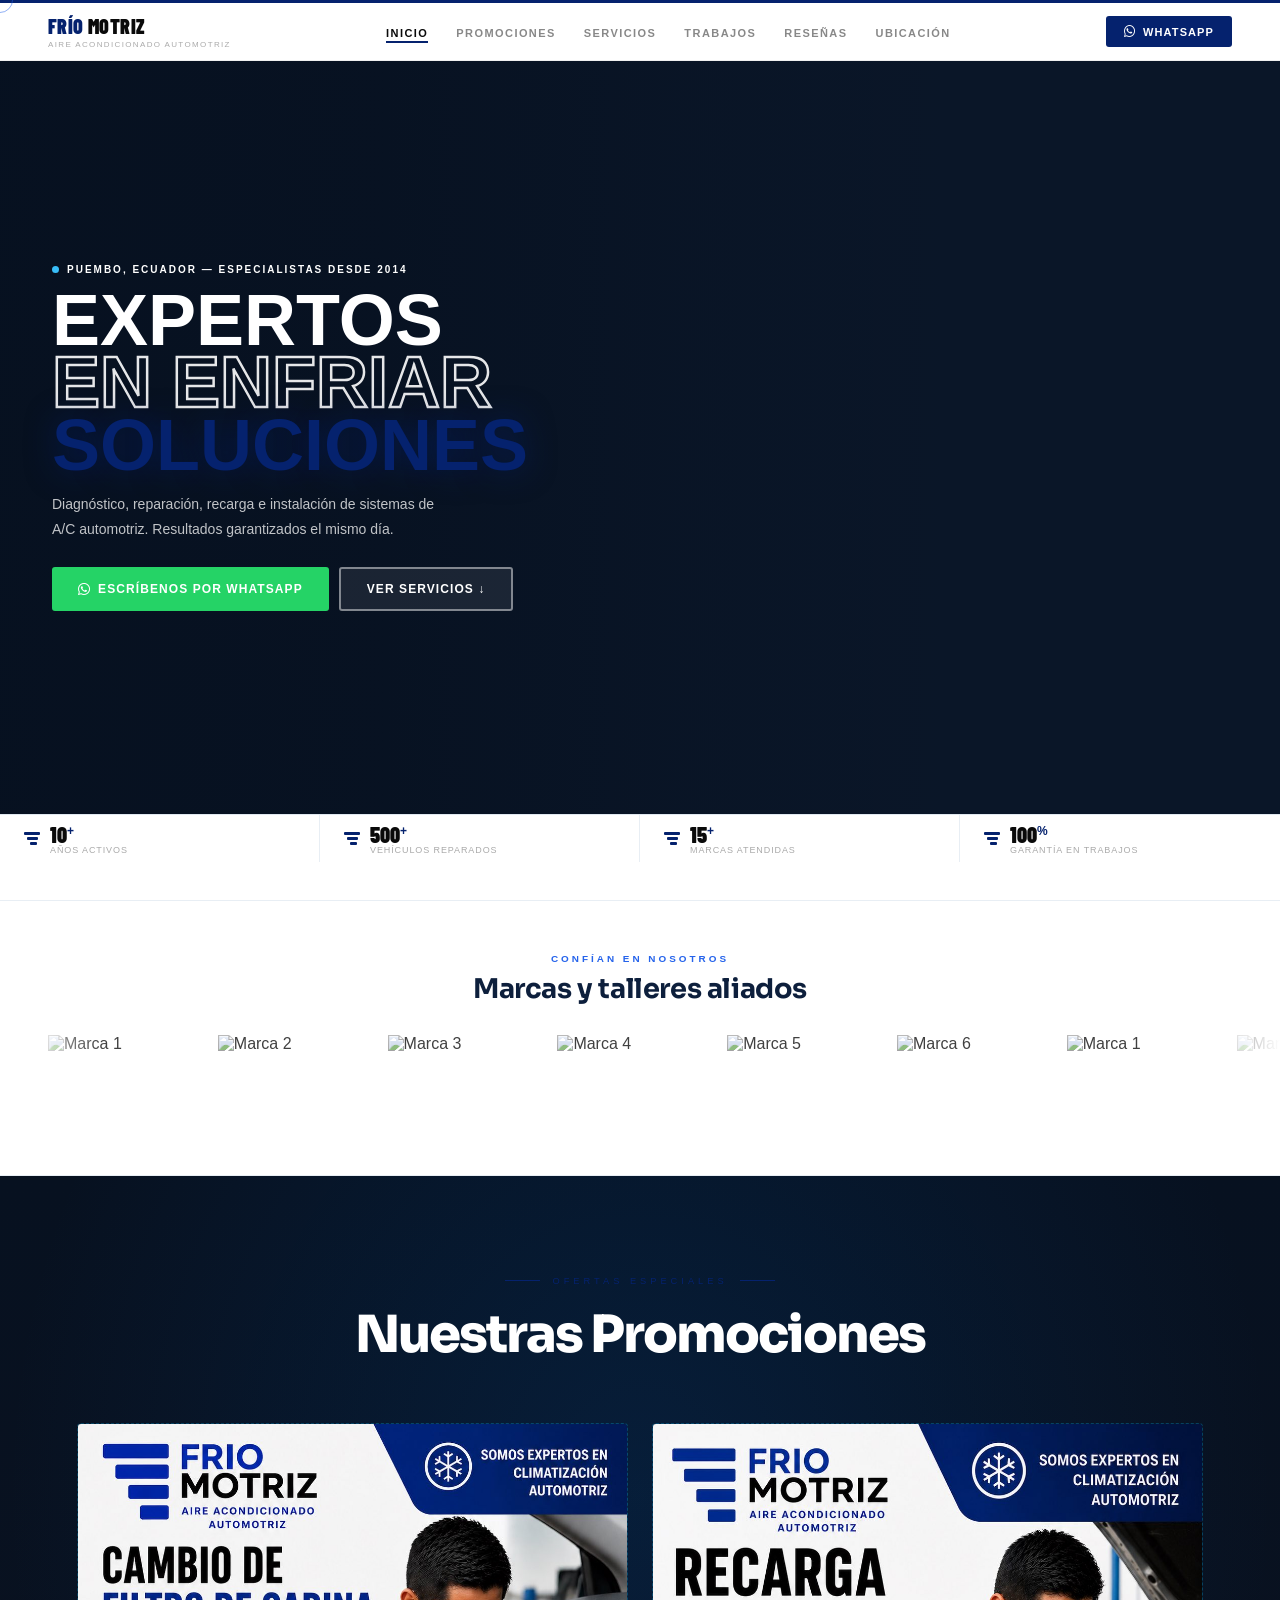
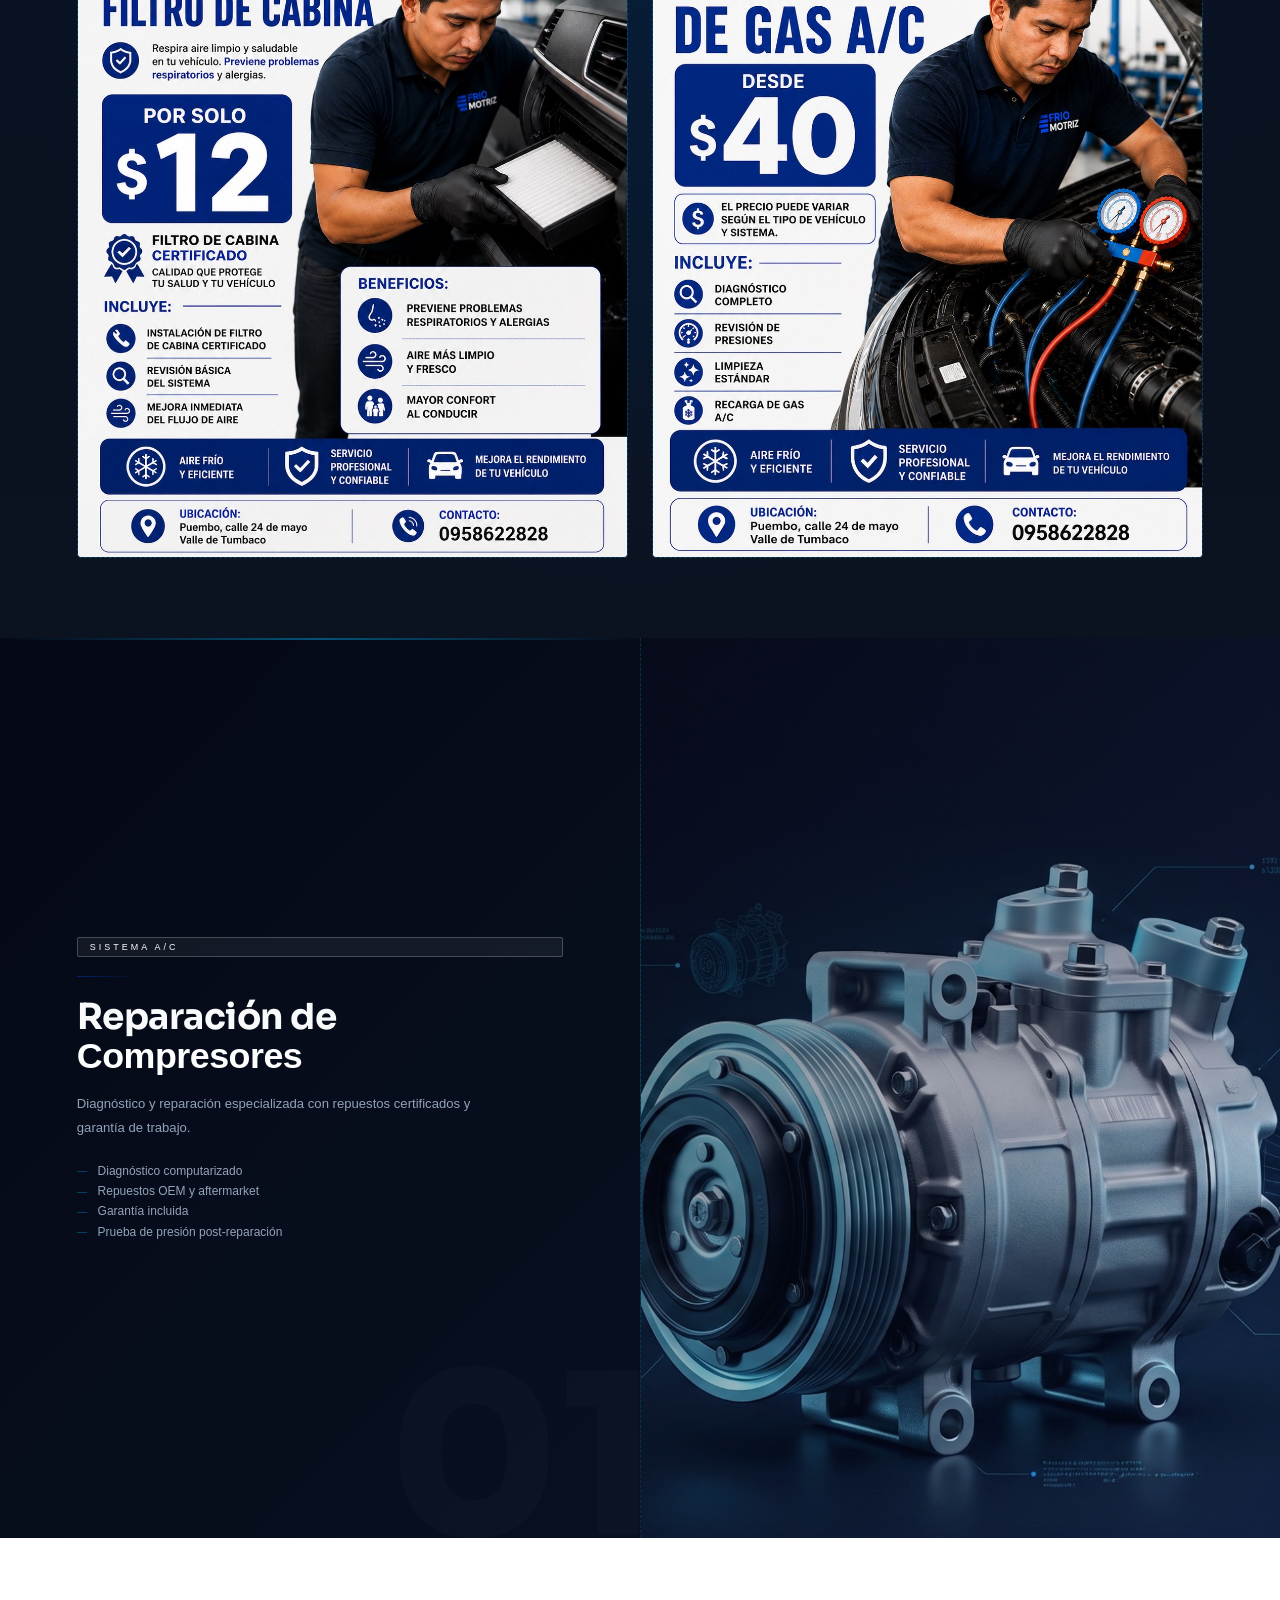
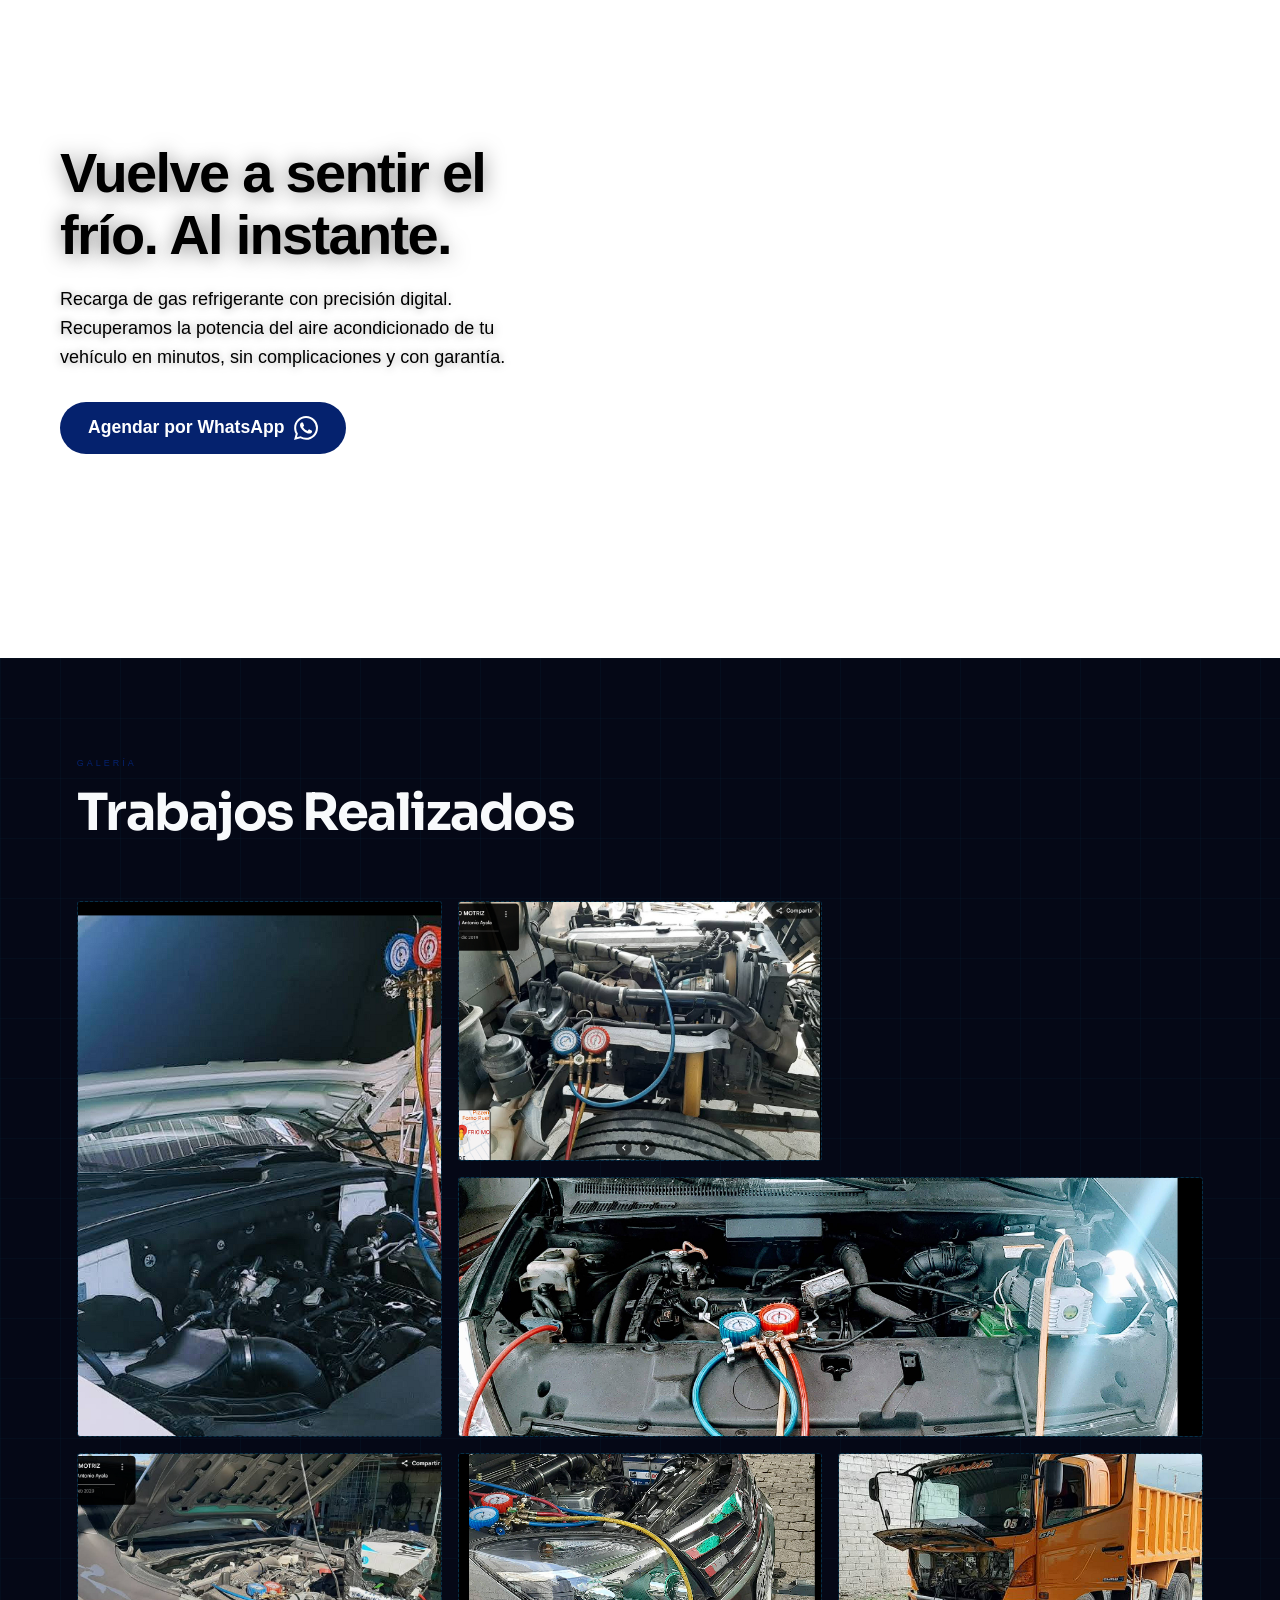
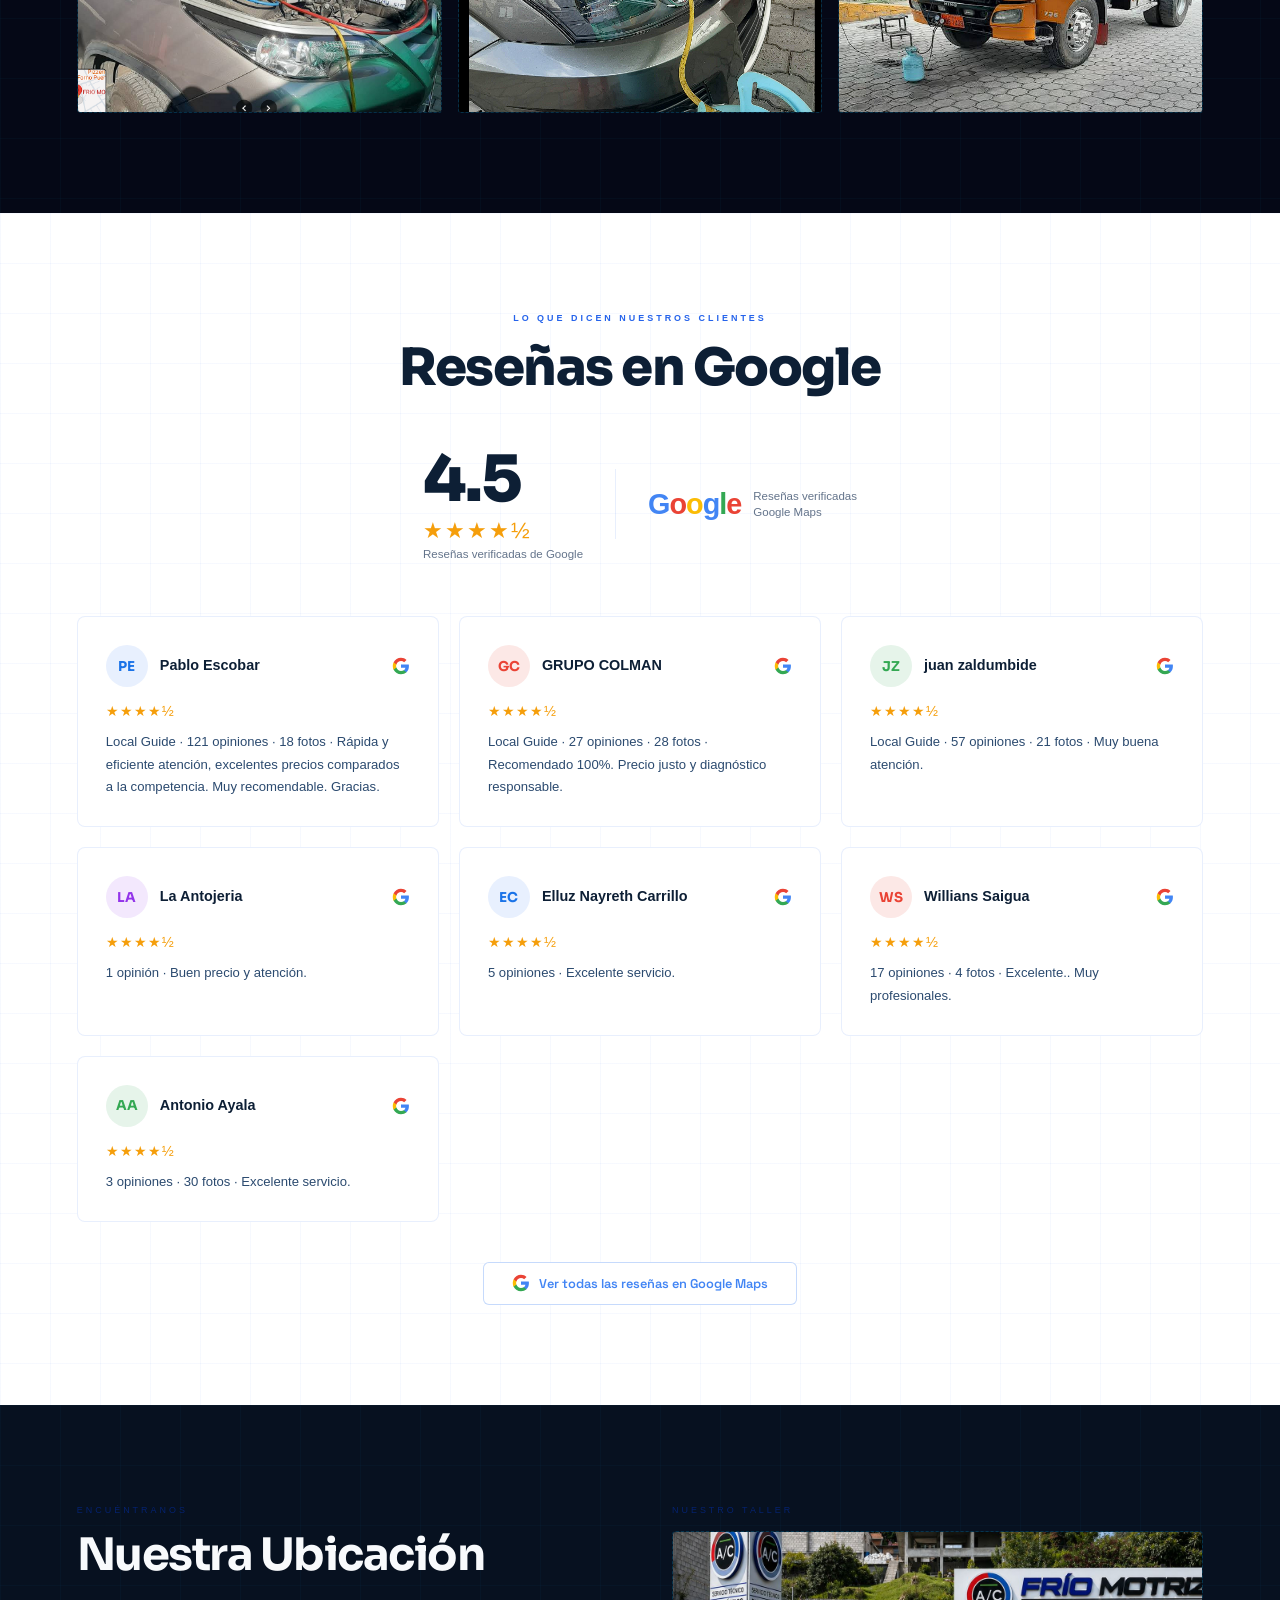
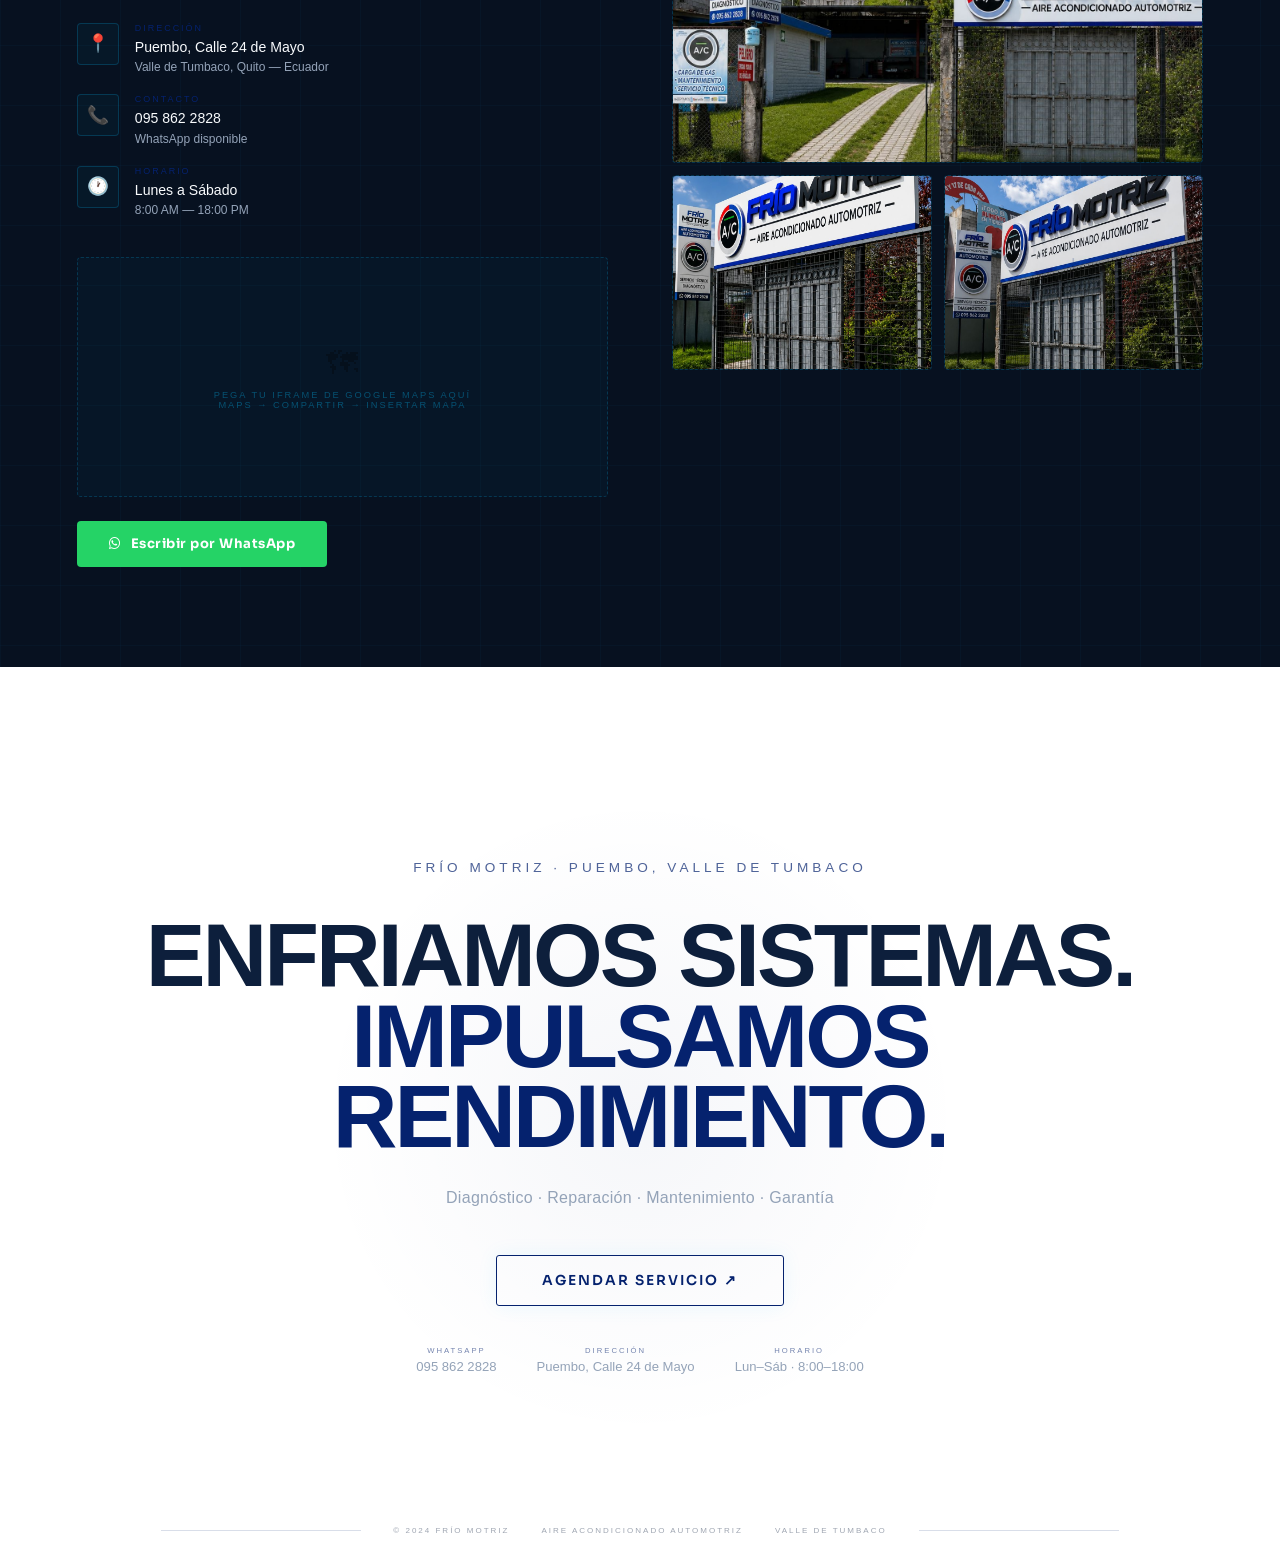
==== commit 1f7a065b: "alo" ====
--- a/index.html
+++ b/index.html
@@ -161,21 +161,19 @@
     </div>
     <div class="brands-fade">
       <div class="brands-track">
-        <span class="brand-name">Fatosla</span><span class="brand-dot"></span>
-        <span class="brand-name">Sudinco</span><span class="brand-dot"></span>
-        <span class="brand-name">Motor Sport</span><span class="brand-dot"></span>
-        <span class="brand-name">Macro Motors</span><span class="brand-dot"></span>
-        <span class="brand-name">Suncar</span><span class="brand-dot"></span>
-        <span class="brand-name">AutoK</span><span class="brand-dot"></span>
-        <span class="brand-name">Dinámica Competición</span><span class="brand-dot"></span>
+        <img class="brand-img" src="logos/1.png" alt="Marca 1">
+        <img class="brand-img" src="logos/2.jpg" alt="Marca 2">
+        <img class="brand-img" src="logos/3.png" alt="Marca 3">
+        <img class="brand-img" src="logos/4.png" alt="Marca 4">
+        <img class="brand-img" src="logos/5.jpg" alt="Marca 5">
+        <img class="brand-img" src="logos/6.jpg" alt="Marca 6">
         <!-- duplicado exacto para el loop infinito -->
-        <span class="brand-name">Fatosla</span><span class="brand-dot"></span>
-        <span class="brand-name">Sudinco</span><span class="brand-dot"></span>
-        <span class="brand-name">Motor Sport</span><span class="brand-dot"></span>
-        <span class="brand-name">Macro Motors</span><span class="brand-dot"></span>
-        <span class="brand-name">Suncar</span><span class="brand-dot"></span>
-        <span class="brand-name">AutoK</span><span class="brand-dot"></span>
-        <span class="brand-name">Dinámica Competición</span><span class="brand-dot"></span>
+        <img class="brand-img" src="logos/1.png" alt="Marca 1">
+        <img class="brand-img" src="logos/2.jpg" alt="Marca 2">
+        <img class="brand-img" src="logos/3.png" alt="Marca 3">
+        <img class="brand-img" src="logos/4.png" alt="Marca 4">
+        <img class="brand-img" src="logos/5.jpg" alt="Marca 5">
+        <img class="brand-img" src="logos/6.jpg" alt="Marca 6">
       </div>
     </div>
   </section>
@@ -484,6 +482,7 @@
 
   /* COMPRESOR scroll texts */
   (function(){
+    if(!document.querySelector('#compresor')) return;
     const ids=['st1','st2','st3','st4'],thr=[.08,.32,.58,.82];
     ScrollTrigger.create({
       trigger:'#compresor',
@@ -495,6 +494,7 @@
       onUpdate(self){
         ids.forEach((id,i)=>{
           const el=document.getElementById(id);
+          if(!el) return;
           const on=self.progress>=thr[i]&&self.progress<(thr[i+1]||1);
           el.style.opacity=on?'1':'0';
         });
@@ -548,19 +548,13 @@
   (function(){
     const reviews = document.getElementById('reviews');
     const grid = reviews.querySelector('.rv-grid');
-    let reviewTween = null;
     let clones = [];
-    
 
     function createCarousel(){
       if(window.innerWidth <= 900 || grid.dataset.carousel === 'on') return;
 
       const items = Array.from(grid.children).filter(el => !el.classList.contains('rv-card-clone'));
-      if (items.length === 0) return;
-
-      // Activar flex layout antes de clonar y medir
-      grid.classList.add('rv-carousel');
-      grid.style.width = 'max-content';
+      if(items.length === 0) return;
 
       items.forEach(item => {
         const clone = item.cloneNode(true);
@@ -569,47 +563,28 @@
         clones.push(clone);
       });
 
-      // El browser calcula la posición exacta del primer clon — sin aritmética manual
-      const loopDistance = clones[0].offsetLeft;
-
-      reviewTween = gsap.fromTo(grid,
-        { x: 0 },
-        { x: -loopDistance, duration: 30, ease: 'none', repeat: -1 }
-      );
-
+      grid.classList.add('rv-carousel');
       grid.dataset.carousel = 'on';
     }
 
     function destroyCarousel(){
       if(grid.dataset.carousel !== 'on') return;
-      if(reviewTween){ reviewTween.kill(); reviewTween = null; }
       clones.forEach(clone => clone.remove());
       clones = [];
       grid.classList.remove('rv-carousel');
       grid.style.transform = '';
-      grid.style.width = '';
       delete grid.dataset.carousel;
     }
 
-    // Un debounce o timeout evita parpadeos innecesarios al redimensionar bruscamente
     let resizeTimeout;
-    function resizeHandler(){
+    window.addEventListener('resize', () => {
       clearTimeout(resizeTimeout);
-      resizeTimeout = setTimeout(() => {
-        destroyCarousel();
-        createCarousel();
-      }, 100);
-    }
-
-    // Usar DOMContentLoaded o asegurar que los estilos ya cargaron para leer bien los offsets
-    if (document.readyState === 'complete') {
-      createCarousel();
-    } else {
-      window.addEventListener('load', createCarousel);
-    }
-    
-    window.addEventListener('resize', resizeHandler);
-})();
+      resizeTimeout = setTimeout(() => { destroyCarousel(); createCarousel(); }, 150);
+    });
+
+    if(document.readyState === 'complete') createCarousel();
+    else window.addEventListener('load', createCarousel);
+  })();
   /* CTA canvas */
   (function(){
     const cv=document.getElementById('cvs-cta'),ctx=cv.getContext('2d');
@@ -624,7 +599,7 @@
       requestAnimationFrame(draw);
     })();
     const wrap=document.getElementById('snowCta');
-    for(let i=0;i<60;i++){const f=document.createElement('div');f.className='sf';const s=Math.random()*4+1.5;f.style.cssText=`left:${Math.random()*100}%;width:${s}px;height:${s}px;border-radius:50%;background:#05226e;animation-duration:${Math.random()*10+6}s;animation-delay:${Math.random()*10}s;`;wrap.appendChild(f);}
+    for(let i=0;i<60;i++){const f=document.createElement('div');f.className='sf';const s=Math.random()*4+1.5;const dur=(Math.random()*10+6).toFixed(2),del=(Math.random()*12).toFixed(2);f.style.cssText=`left:${Math.random()*100}%;width:${s}px;height:${s}px;border-radius:50%;background:#05226e;animation:sffall ${dur}s linear ${del}s infinite;`;wrap.appendChild(f);}
   })();
 
   /* Reveal animations */
--- a/cuerpo.css
+++ b/cuerpo.css
@@ -224,9 +224,9 @@
     color: rgba(255,255,255,.02); line-height: 1; user-select: none; pointer-events: none;
   }
   .sp-tag {
-    display: inline-block; font-size: .56rem; letter-spacing: 3px; color: var(--blue);
-    text-transform: uppercase; border: 1px solid rgba(0,191,255,.22); padding: 4px 12px;
-    border-radius: 2px; margin-bottom: 1.2rem; background: rgba(0,191,255,.03);
+    display: inline-block; font-size: .56rem; letter-spacing: 3px; color: #ffffff;
+    text-transform: uppercase; border: 1px solid rgba(255,255,255,.22); padding: 4px 12px;
+    border-radius: 2px; margin-bottom: 1.2rem; background: rgba(255,255,255,.06);
   }
   .sp-line { width: 60px; height: 1px; background: linear-gradient(90deg, var(--blue), transparent); margin-bottom: 1.2rem; }
   .sp-title {
@@ -349,7 +349,10 @@
   .g-logo { font-family: 'Sora', sans-serif; font-size: 1.8rem; font-weight: 800; letter-spacing: -1px; }
   .g-badge-txt { font-size: .72rem; color: var(--dlight); line-height: 1.4; }
   .rv-grid { display: grid; grid-template-columns: repeat(auto-fit, minmax(300px,1fr)); gap: 1.25rem; position: relative; z-index: 2; }
-  .rv-grid.rv-carousel { display: flex; flex-wrap: nowrap; align-items: stretch; gap: 1.25rem; overflow: hidden; width: 100%; }
+  #reviews { overflow: hidden; }
+  .rv-grid.rv-carousel { display: flex; flex-wrap: nowrap; align-items: stretch; gap: 1.25rem; width: max-content; animation: rvScroll 32s linear infinite; }
+  .rv-grid.rv-carousel:hover { animation-play-state: paused; }
+  @keyframes rvScroll { from { transform: translateX(0); } to { transform: translateX(-50%); } }
   .rv-card { background: #fff; border: 1px solid rgba(37,99,235,.1); border-radius: 8px; padding: 1.75rem; transition: transform .4s, box-shadow .4s; cursor: default; min-width: 320px; flex: 0 0 320px; }
   .rv-card:hover { transform: translateY(-4px); box-shadow: 0 12px 40px rgba(0,100,200,.08); }
   @media (max-width: 900px) {
@@ -442,7 +445,7 @@
 
   /* snow */
   .snow-wrap { position: absolute; inset: 0; pointer-events: none; overflow: hidden; z-index: 1; }
-  .sf { position: absolute; border-radius: 50%; animation: sffall linear infinite; opacity: 0; }
+  .sf { position: absolute; border-radius: 50%; opacity: 0; }
   @keyframes sffall { 0%{opacity:0;transform:translateY(-30px)} 10%{opacity:.8} 85%{opacity:.3} 100%{opacity:0;transform:translateY(110vh)} }
 
   /* RESPONSIVE */
@@ -480,10 +483,16 @@
 .brands-track { display:flex; align-items:center; white-space:nowrap; animation:brandsSlide 32s linear infinite; will-change:transform; }
 .brands-fade:hover .brands-track { animation-play-state: paused; }
 @keyframes brandsSlide { to { transform: translateX(-50%); } }
-.brand-name {
-  font-family:'Sora',sans-serif; font-size:clamp(1.25rem,2vw,1.65rem); font-weight:700;
-  letter-spacing:-.3px; color:#1e3a5f; opacity:.82; padding:0 2.4rem;
-  transition: color .3s, opacity .3s; cursor:default;
+.brand-img {
+  height: 80px;
+  width: auto;
+  max-width: 180px;
+  object-fit: contain;
+  opacity: .75;
+  flex-shrink: 0;
+  margin: 0 3rem;
+  filter: grayscale(30%);
+  transition: opacity .3s, filter .3s;
+  display: block;
 }
-.brand-name:hover { color:#2563eb; opacity:1; }
-.brand-dot { width:5px; height:5px; border-radius:50%; background:#cdd9e8; flex-shrink:0; }+.brand-img:hover { opacity: 1; filter: grayscale(0%); }
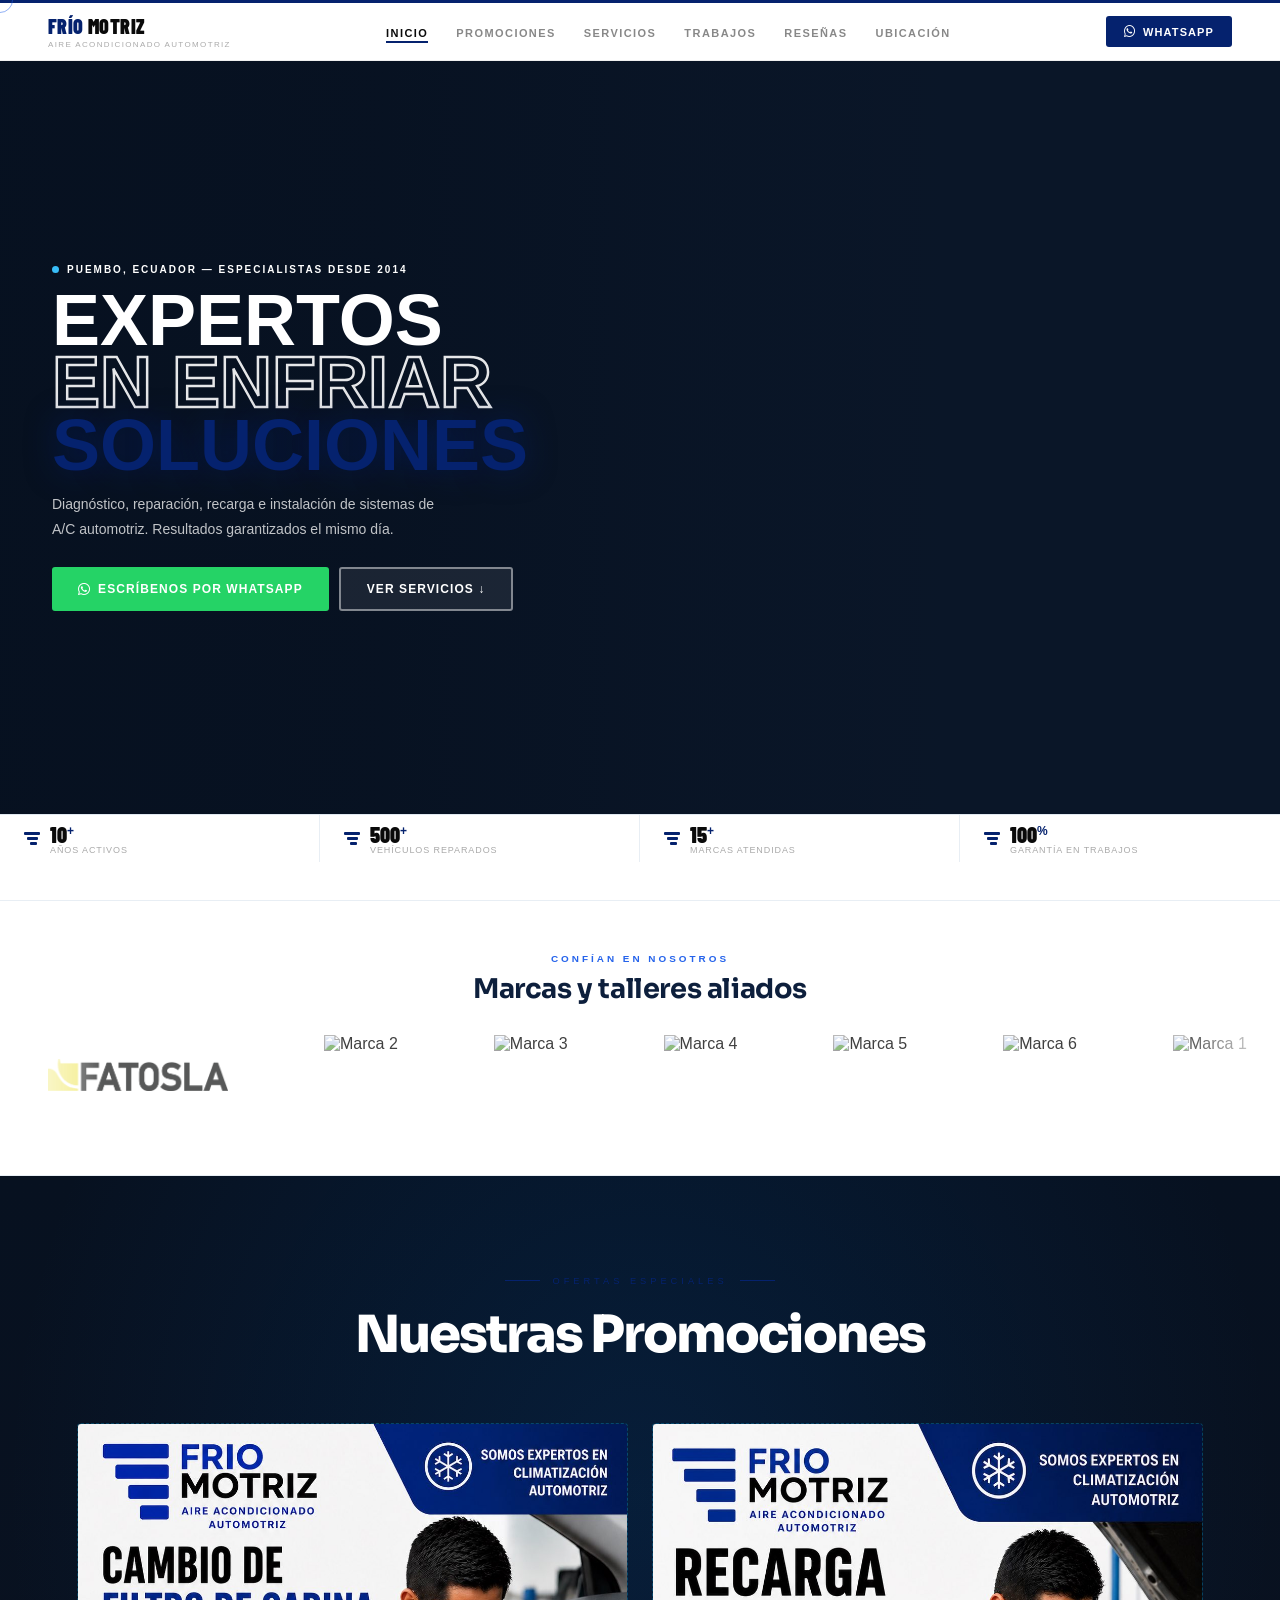
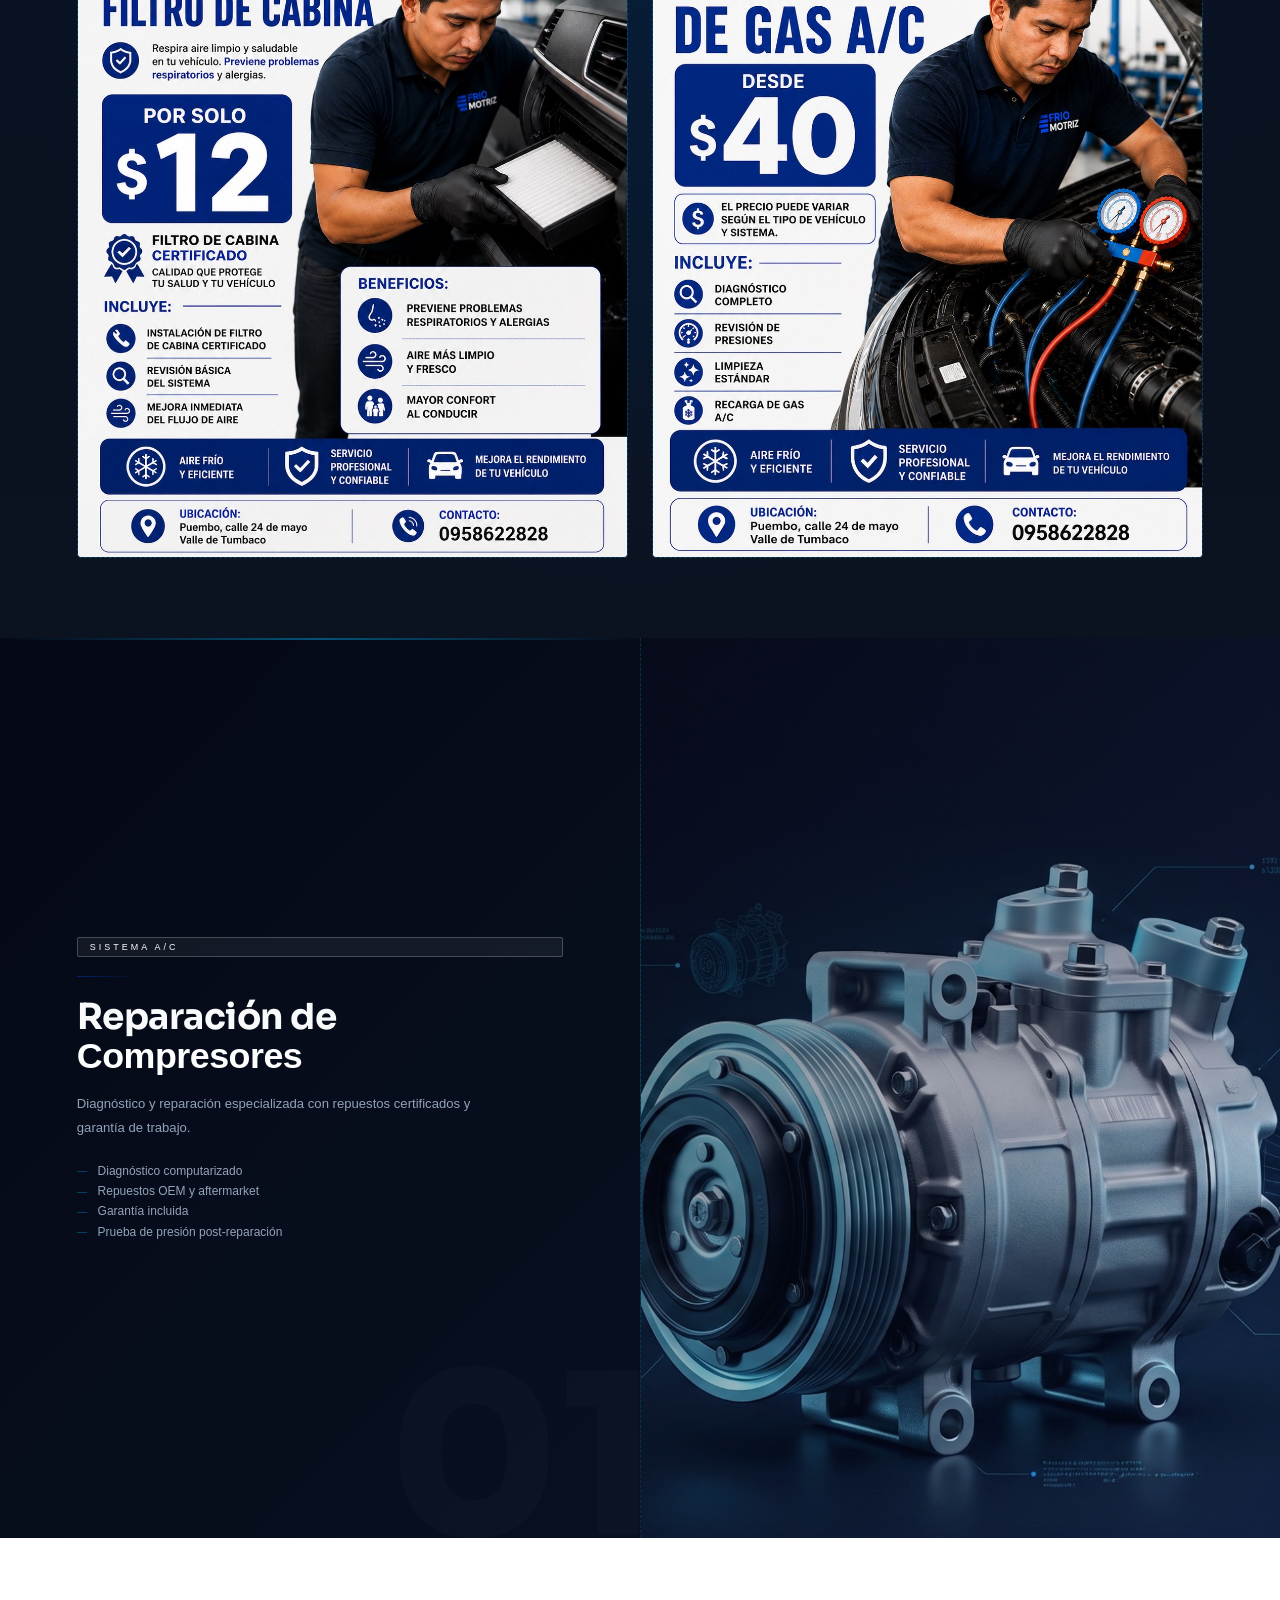
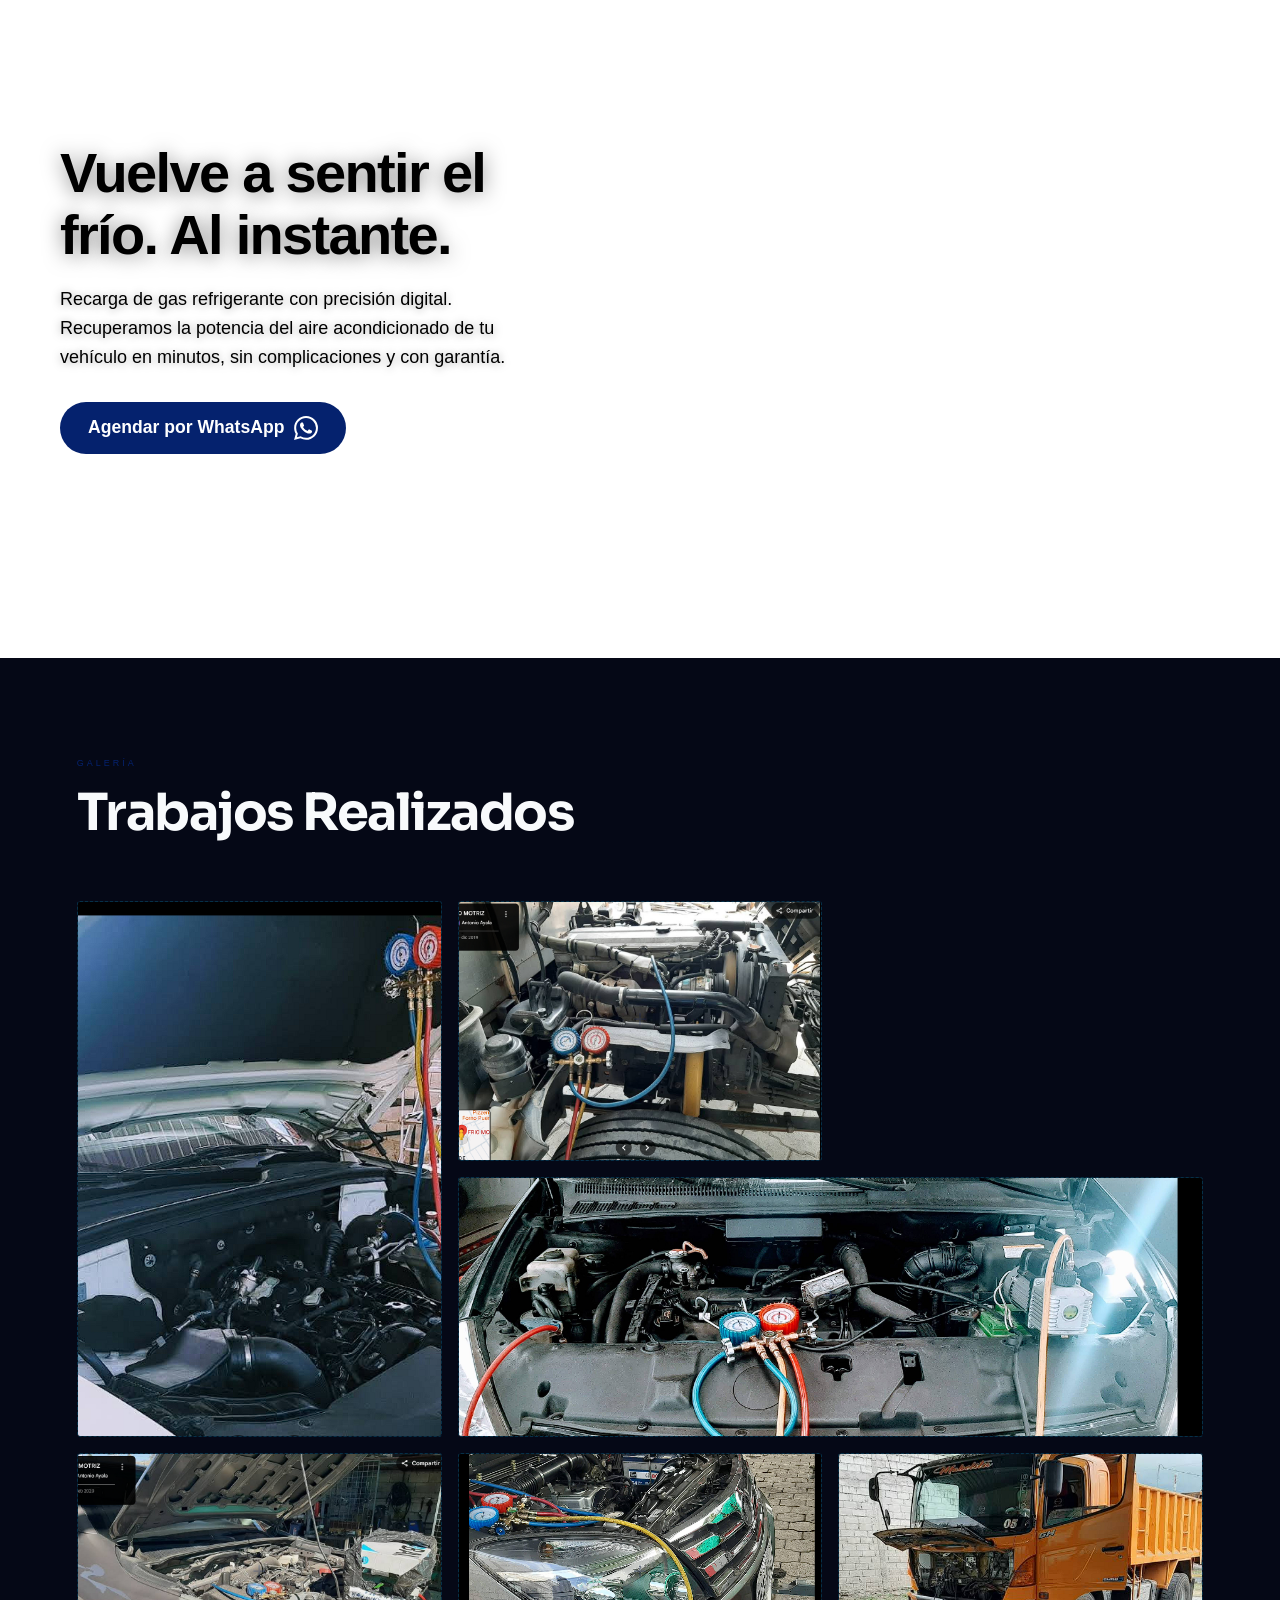
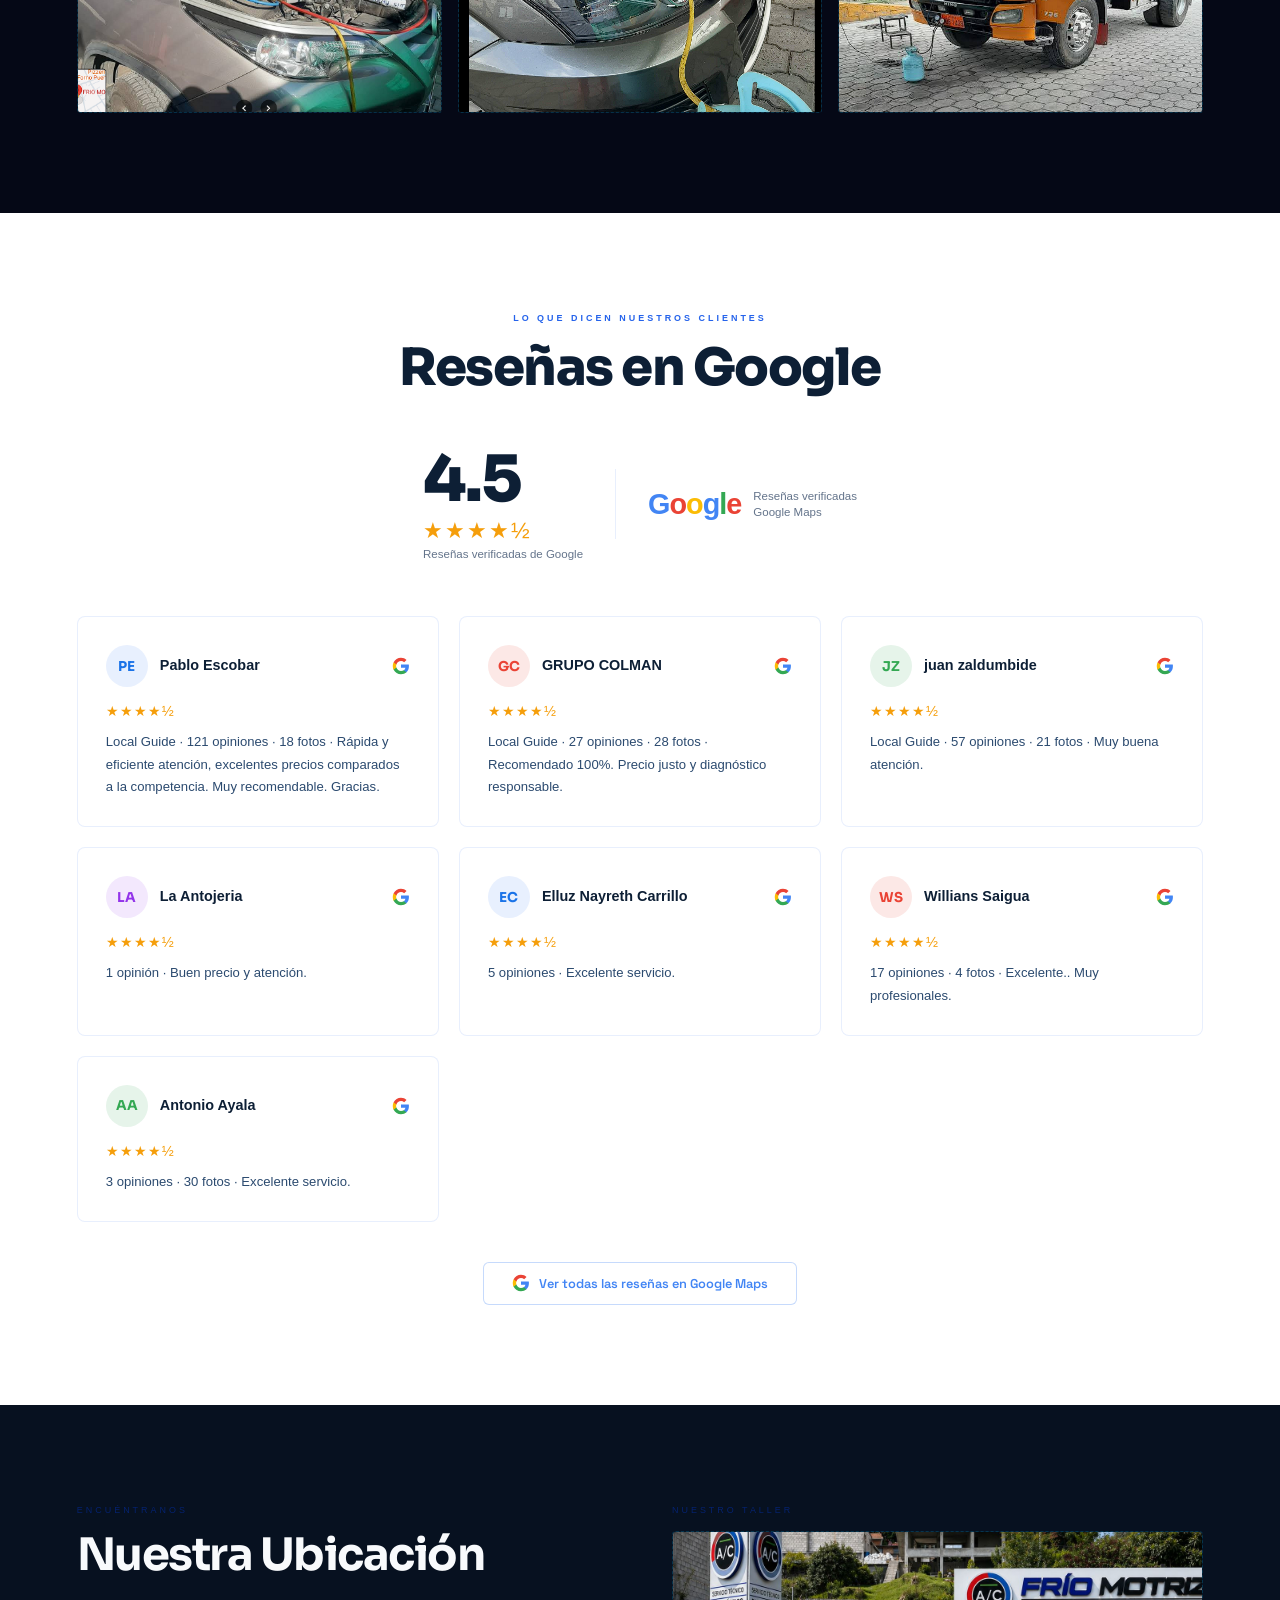
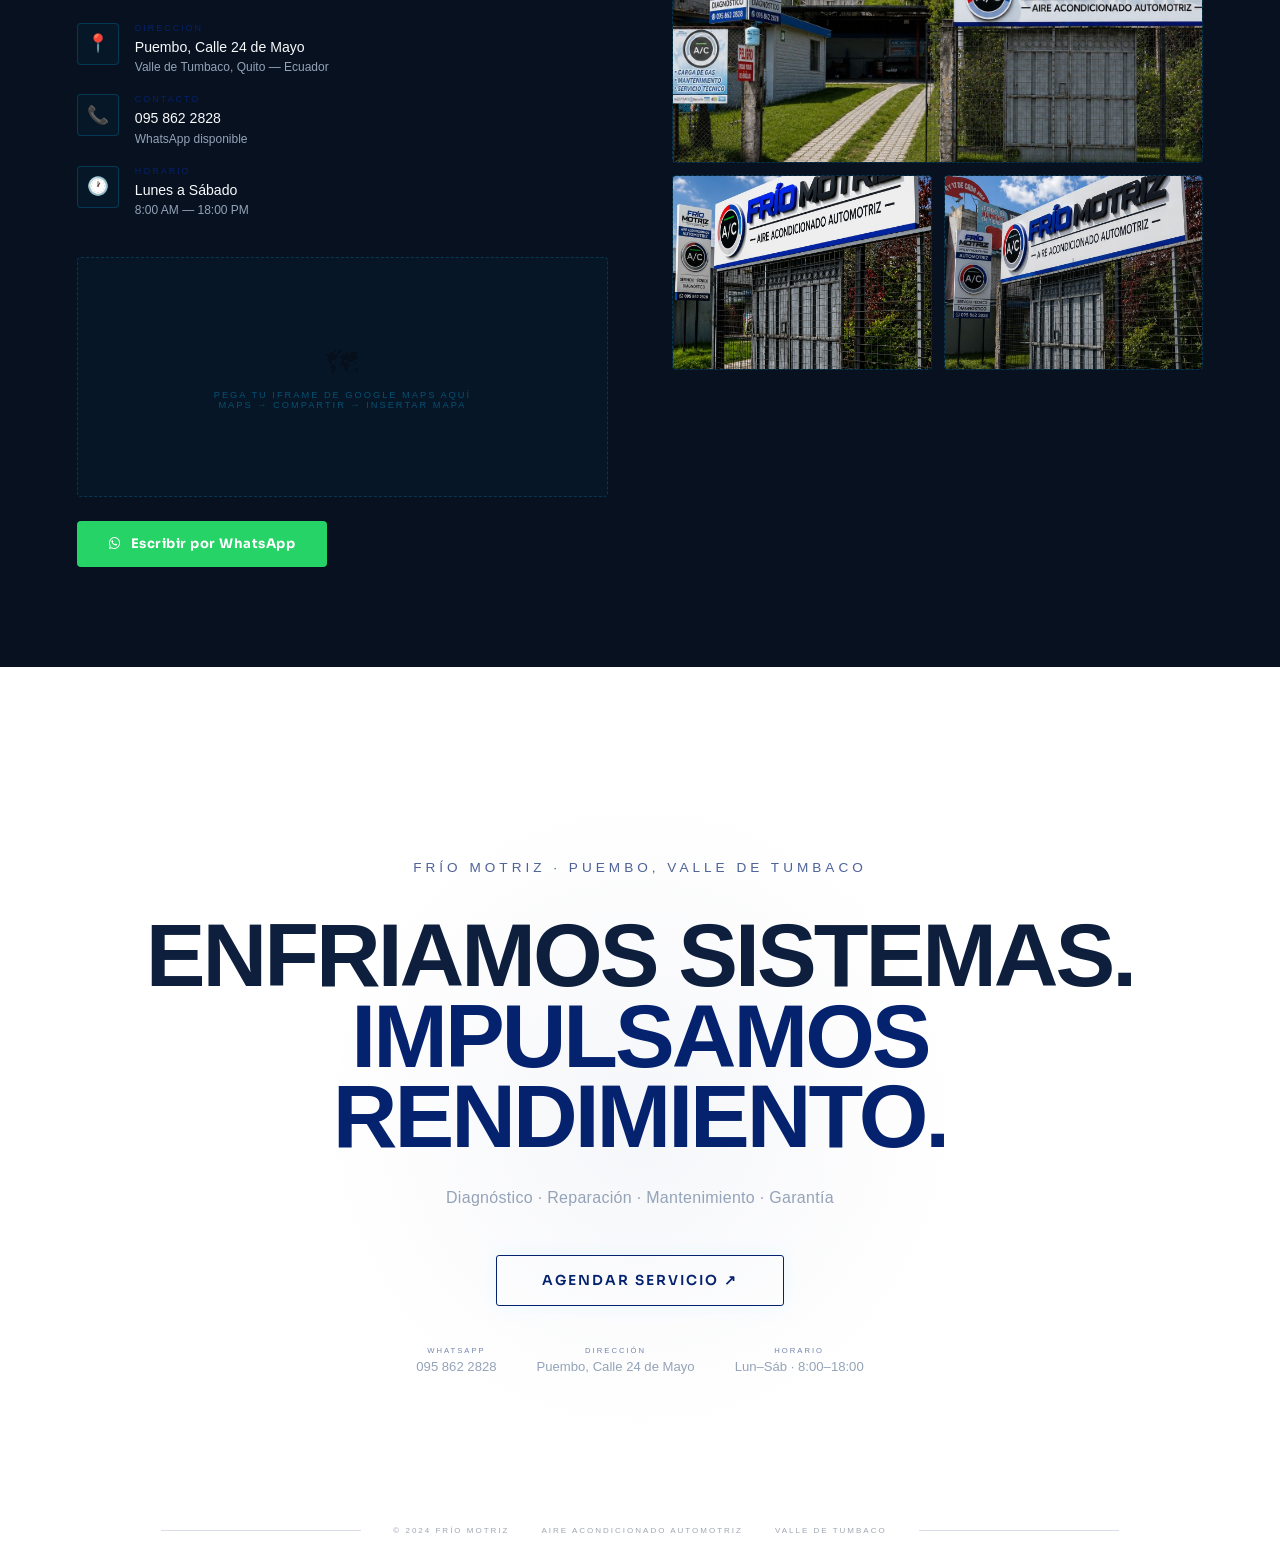
==== commit aa70a415: "Fix image source path for brand logo" ====
--- a/index.html
+++ b/index.html
@@ -161,7 +161,7 @@
     </div>
     <div class="brands-fade">
       <div class="brands-track">
-        <img class="brand-img" src="logos/1.png" alt="Marca 1">
+        <img class="brand-img" src="Logos/1.png" alt="Marca 1">
         <img class="brand-img" src="logos/2.jpg" alt="Marca 2">
         <img class="brand-img" src="logos/3.png" alt="Marca 3">
         <img class="brand-img" src="logos/4.png" alt="Marca 4">
@@ -617,4 +617,4 @@
   });
   </script>
 </body>
-</html>+</html>
--- a/cuerpo.css
+++ b/cuerpo.css
@@ -244,13 +244,7 @@
      CONFIANZA EN NÚMEROS
   ══════════════════════════════════════ */
   #numeros { background: var(--frost); padding: 100px 6vw; position: relative; }
-  .gl-bg {
-    position: absolute; inset: 0; pointer-events: none;
-    background-image:
-      linear-gradient(rgba(37,99,235,.05) 1px, transparent 1px),
-      linear-gradient(90deg, rgba(37,99,235,.05) 1px, transparent 1px);
-    background-size: 50px 50px;
-  }
+  .gl-bg { display: none; }
   .num-hd { text-align: center; margin-bottom: 4rem; position: relative; z-index: 2; }
   .num-ey { font-size: .56rem; letter-spacing: 3px; text-transform: uppercase; color: var(--blue3); margin-bottom: .75rem; font-weight: 700; }
   .num-ttl { font-family: 'Sora', sans-serif; font-size: clamp(2rem,4vw,3.2rem); font-weight: 800; letter-spacing: -1.5px; color: var(--dtxt); }
@@ -285,13 +279,7 @@
      TRABAJOS REALIZADOS
   ══════════════════════════════════════ */
   #trabajos { background: var(--dark); padding: 100px 6vw; position: relative; }
-  .gd2 {
-    position: absolute; inset: 0; pointer-events: none;
-    background-image:
-      linear-gradient(rgba(0,191,255,.03) 1px, transparent 1px),
-      linear-gradient(90deg, rgba(0,191,255,.03) 1px, transparent 1px);
-    background-size: 60px 60px;
-  }
+  .gd2 { display: none; }
   .tr-hd { margin-bottom: 3.5rem; position: relative; z-index: 2; }
   .tr-ey { font-size: .56rem; letter-spacing: 3px; text-transform: uppercase; color: var(--blue); margin-bottom: .75rem; }
   .tr-ttl { font-family: 'Sora', sans-serif; font-size: clamp(2rem,4vw,3.5rem); font-weight: 700; letter-spacing: -1.5px; color: var(--txt); }
@@ -330,13 +318,7 @@
      RESEÑAS GOOGLE
   ══════════════════════════════════════ */
   #reviews { background: #fff; padding: 100px 6vw; position: relative; overflow: hidden; }
-  .gl-bg2 {
-    position: absolute; inset: 0; pointer-events: none;
-    background-image:
-      linear-gradient(rgba(37,99,235,.04) 1px, transparent 1px),
-      linear-gradient(90deg, rgba(37,99,235,.04) 1px, transparent 1px);
-    background-size: 50px 50px;
-  }
+  .gl-bg2 { display: none; }
   .rv-hd { text-align: center; margin-bottom: 3rem; position: relative; z-index: 2; }
   .rv-ey { font-size: .56rem; letter-spacing: 3px; text-transform: uppercase; color: var(--blue3); margin-bottom: .75rem; font-weight: 700; }
   .rv-ttl { font-family: 'Sora', sans-serif; font-size: clamp(2rem,4vw,3.2rem); font-weight: 800; letter-spacing: -1.5px; color: var(--dtxt); }
@@ -382,7 +364,7 @@
      UBICACIÓN
   ══════════════════════════════════════ */
   #ubicacion { background: var(--dark2); padding: 100px 6vw; position: relative; }
-  .ub-gd { position: absolute; inset: 0; pointer-events: none; background-image: linear-gradient(rgba(0,191,255,.03) 1px, transparent 1px), linear-gradient(90deg, rgba(0,191,255,.03) 1px, transparent 1px); background-size: 60px 60px; }
+  .ub-gd { display: none; }
   .ub-wrap { display: grid; grid-template-columns: 1fr 1fr; gap: 4rem; position: relative; z-index: 2; align-items: start; }
   .ub-ey { font-size: .56rem; letter-spacing: 3px; text-transform: uppercase; color: var(--blue); margin-bottom: .75rem; }
   .ub-ttl { font-family: 'Sora', sans-serif; font-size: clamp(2rem,3.5vw,3rem); font-weight: 700; letter-spacing: -1.5px; color: var(--txt); margin-bottom: 2.5rem; }
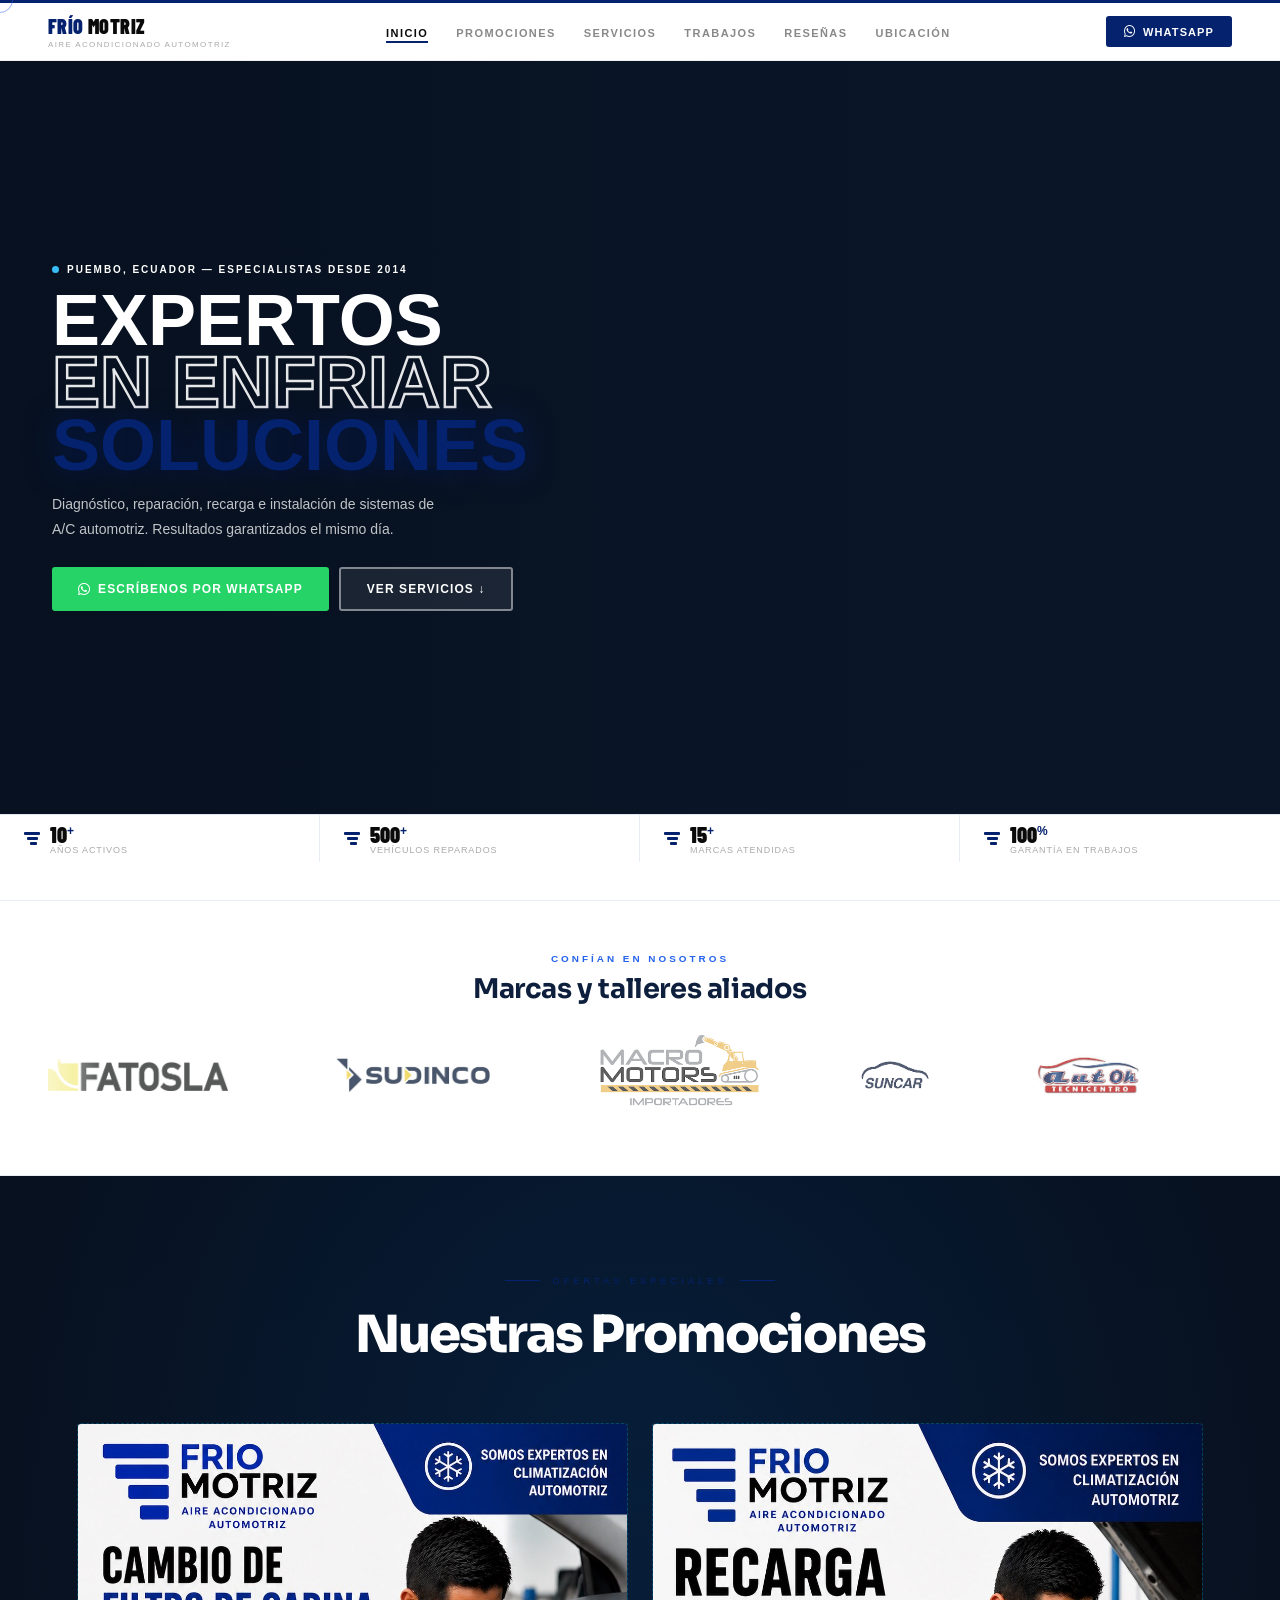
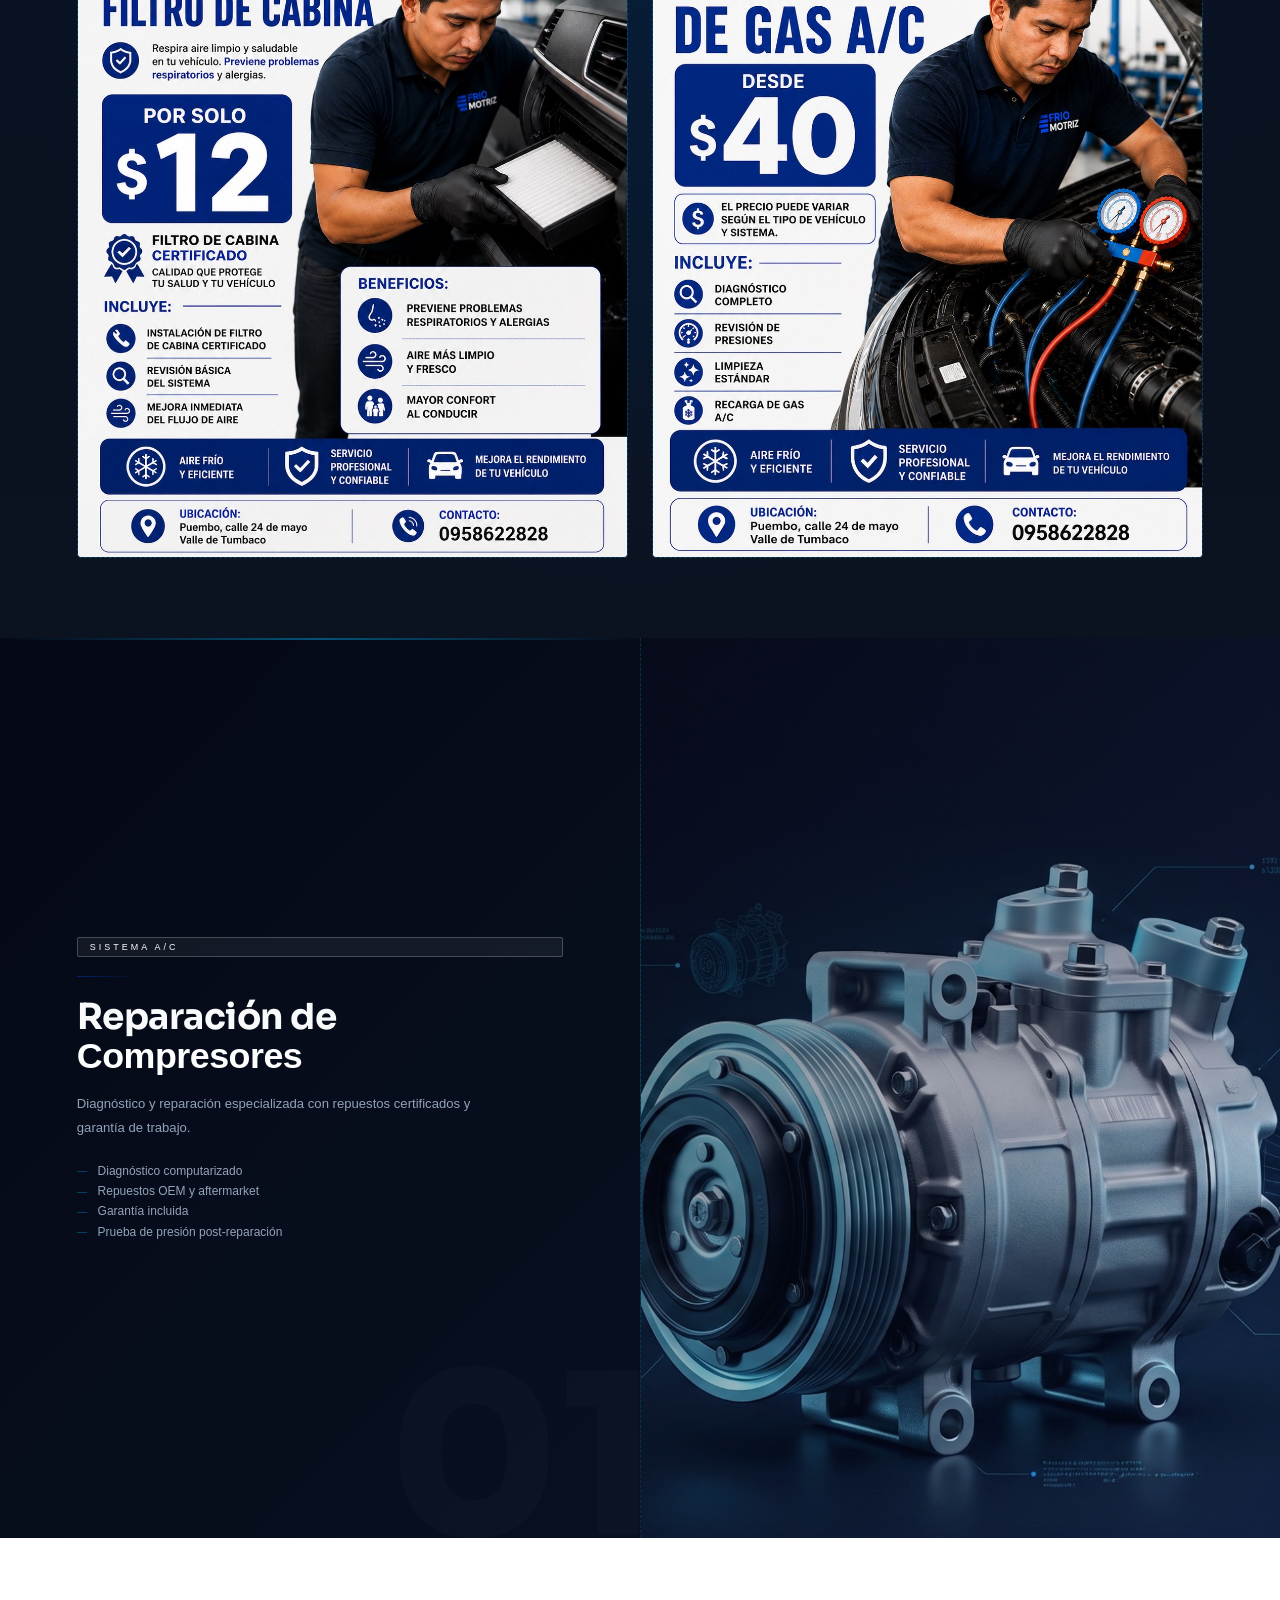
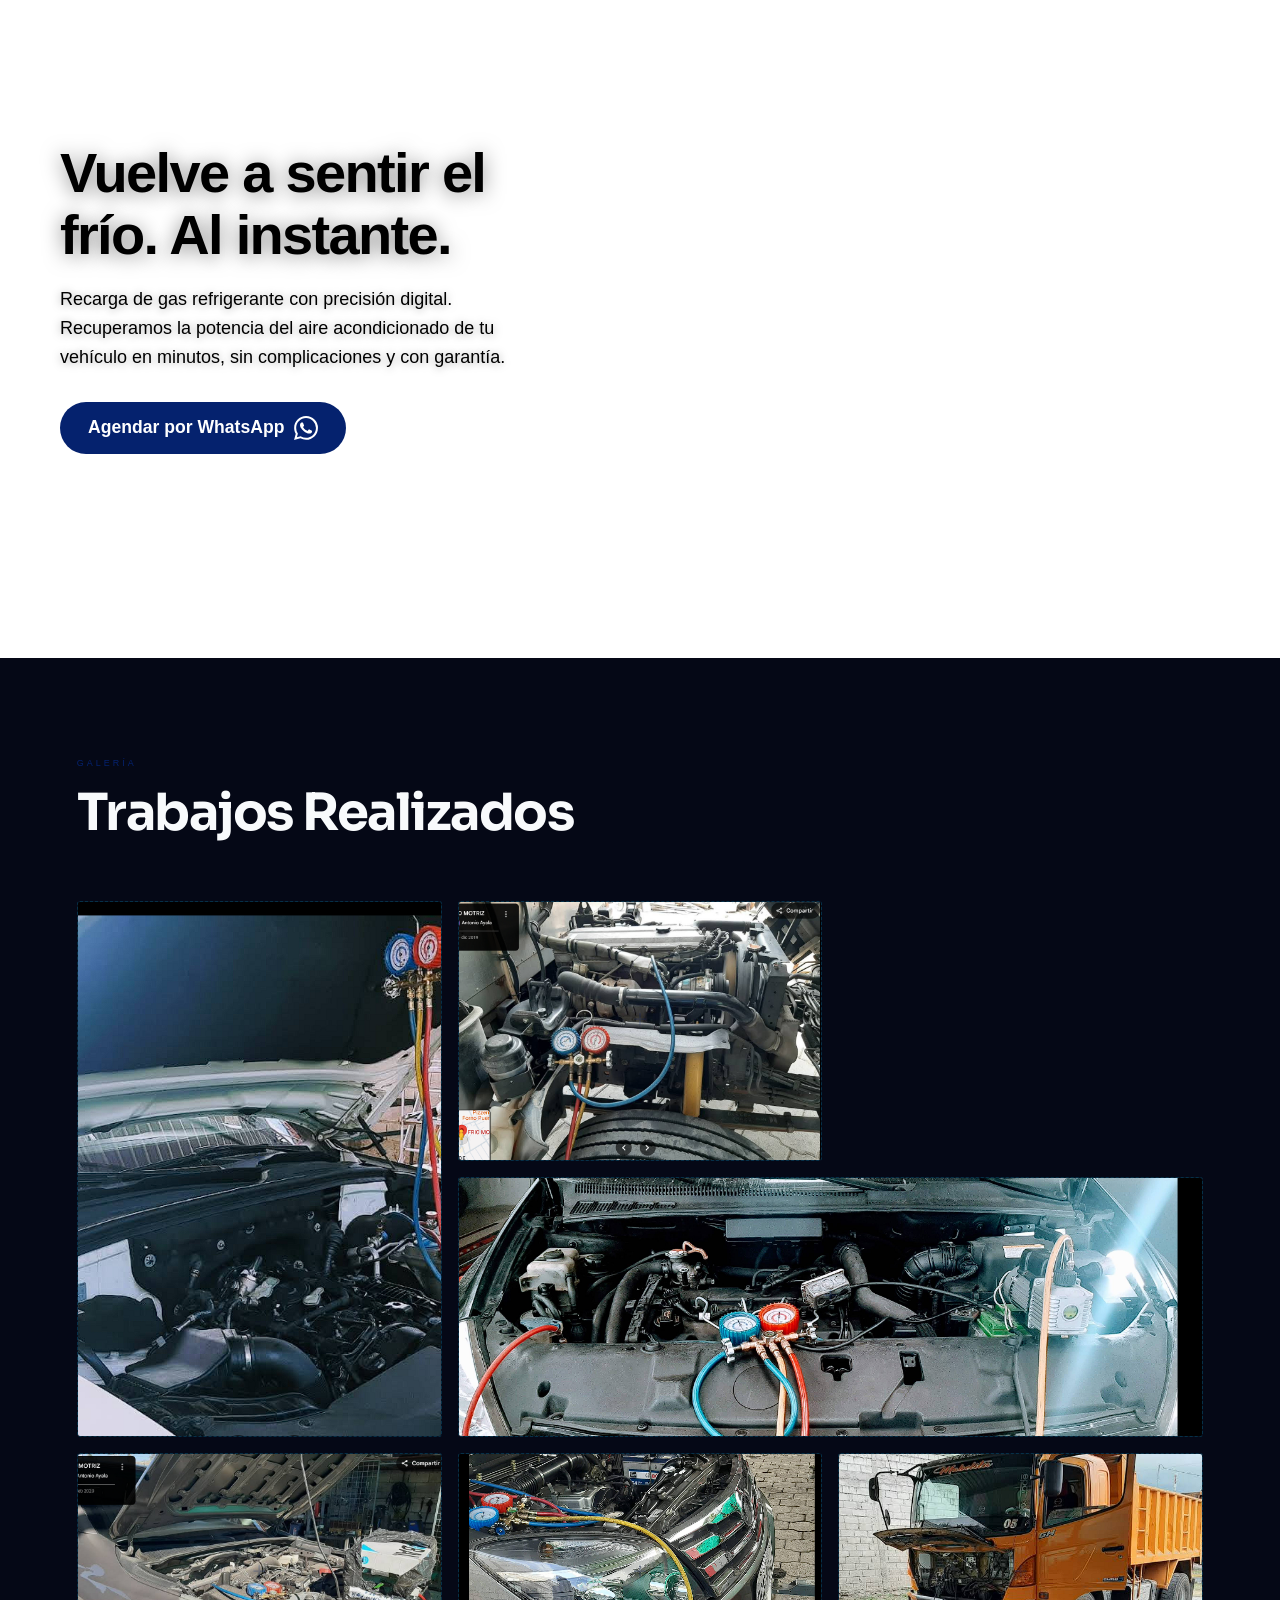
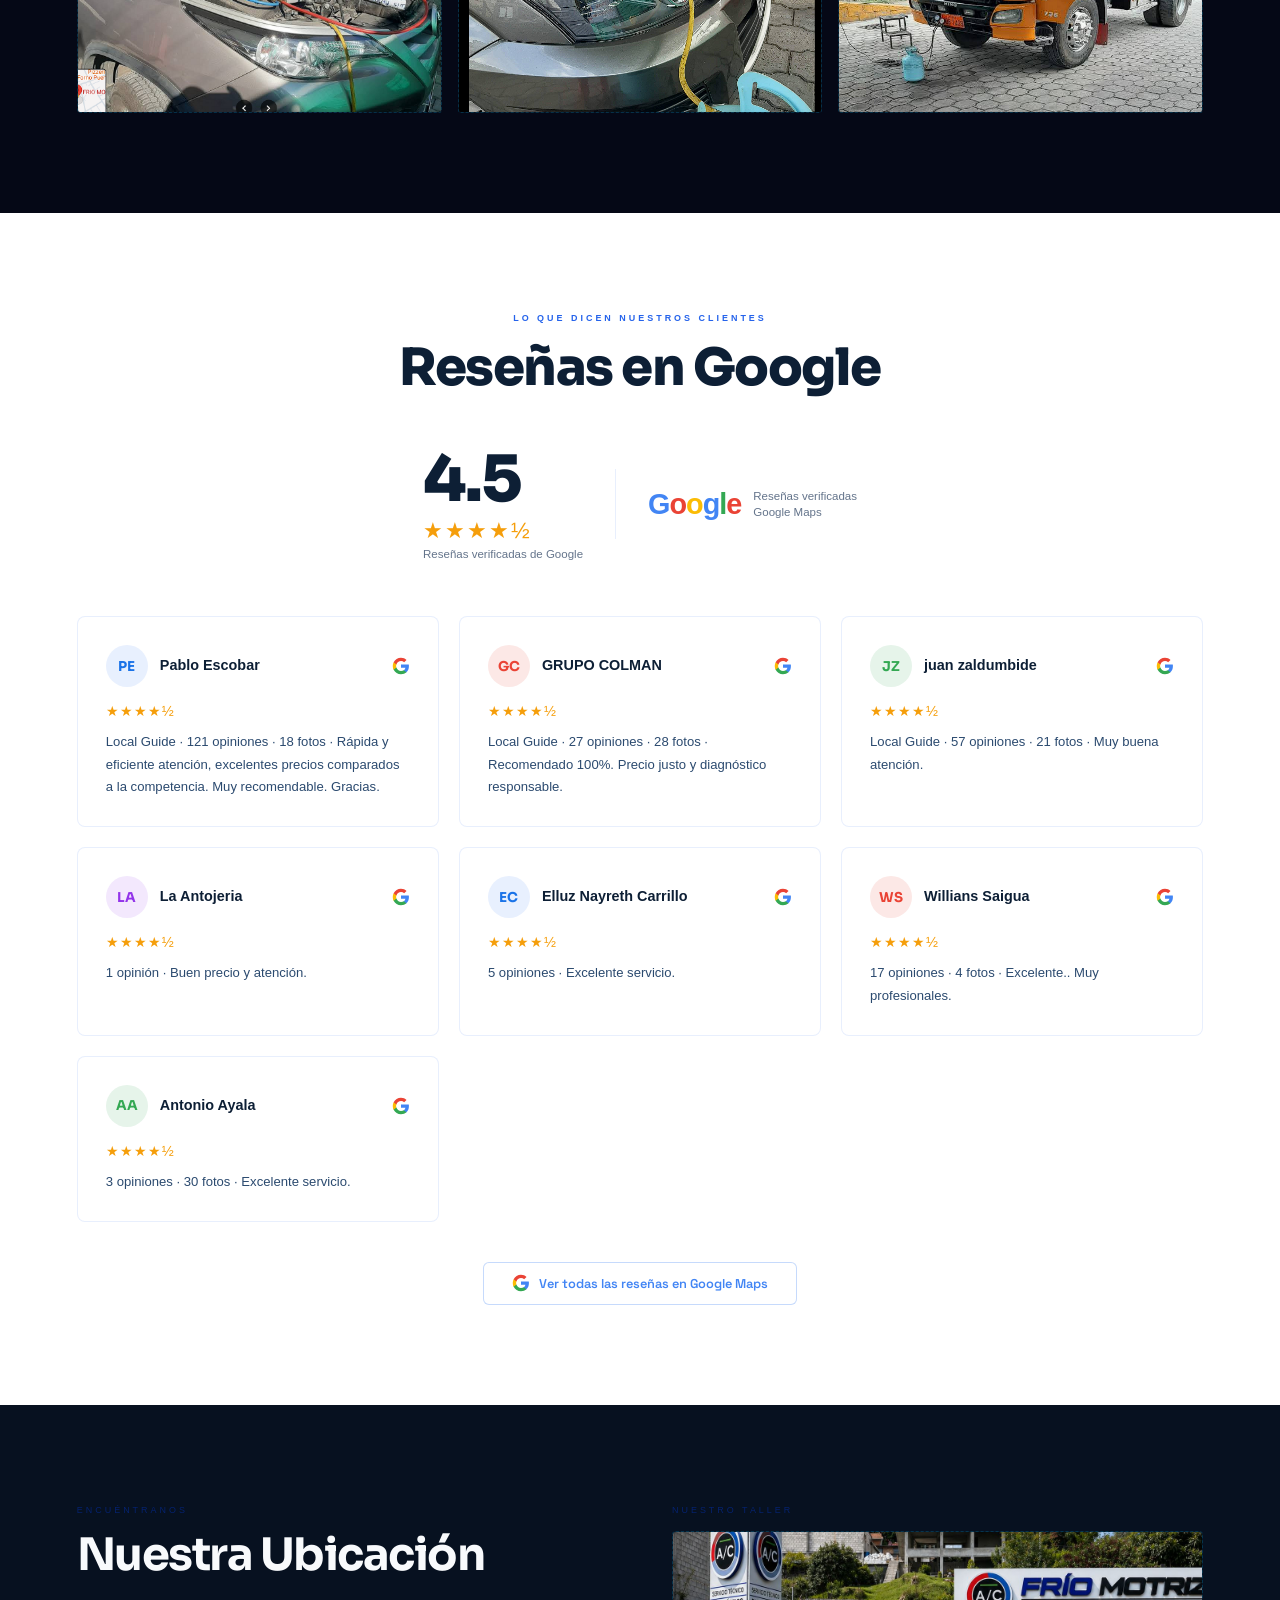
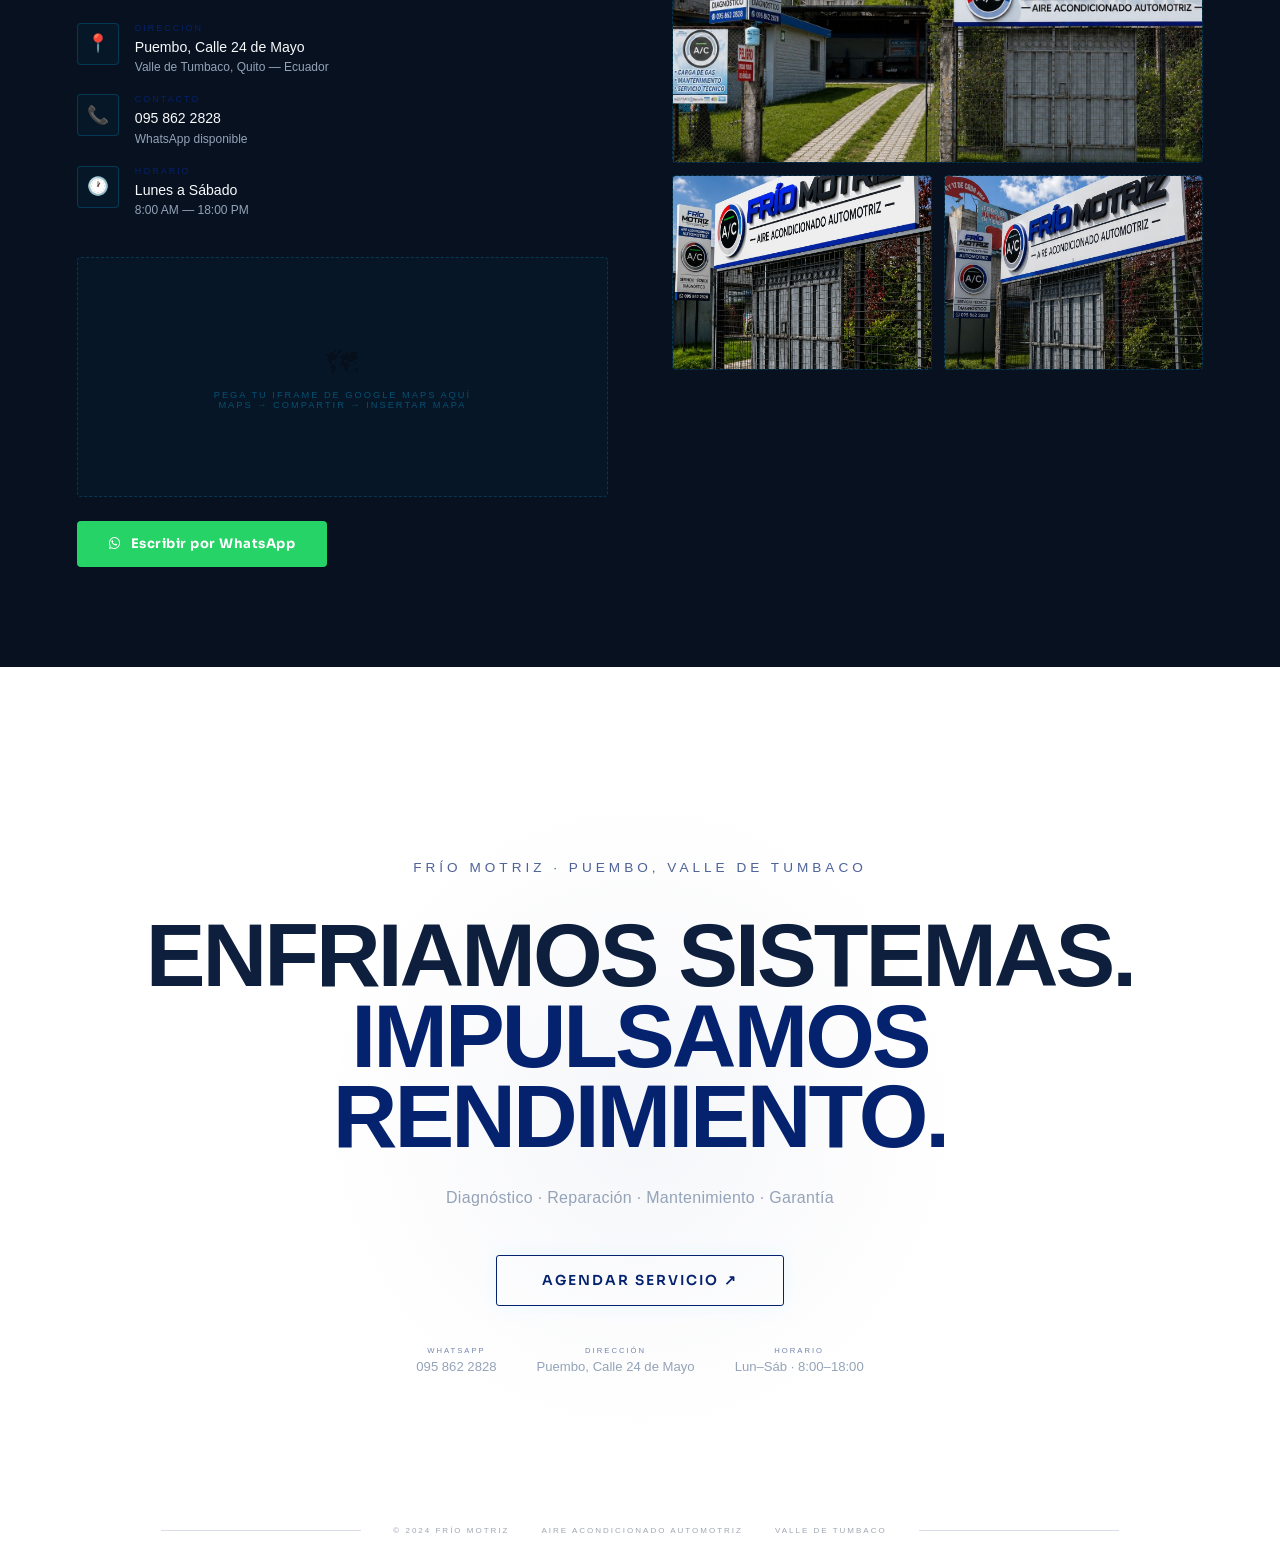
==== commit 38166efd: "alo" ====
--- a/index.html
+++ b/index.html
@@ -162,18 +162,18 @@
     <div class="brands-fade">
       <div class="brands-track">
         <img class="brand-img" src="Logos/1.png" alt="Marca 1">
-        <img class="brand-img" src="logos/2.jpg" alt="Marca 2">
-        <img class="brand-img" src="logos/3.png" alt="Marca 3">
-        <img class="brand-img" src="logos/4.png" alt="Marca 4">
-        <img class="brand-img" src="logos/5.jpg" alt="Marca 5">
-        <img class="brand-img" src="logos/6.jpg" alt="Marca 6">
+        <img class="brand-img" src="Logos/2.jpg" alt="Marca 2">
+        <img class="brand-img" src="Logos/3.png" alt="Marca 3">
+        <img class="brand-img" src="Logos/4.png" alt="Marca 4">
+        <img class="brand-img" src="Logos/5.jpg" alt="Marca 5">
+        <img class="brand-img" src="Logos/6.jpg" alt="Marca 6">
         <!-- duplicado exacto para el loop infinito -->
-        <img class="brand-img" src="logos/1.png" alt="Marca 1">
-        <img class="brand-img" src="logos/2.jpg" alt="Marca 2">
-        <img class="brand-img" src="logos/3.png" alt="Marca 3">
-        <img class="brand-img" src="logos/4.png" alt="Marca 4">
-        <img class="brand-img" src="logos/5.jpg" alt="Marca 5">
-        <img class="brand-img" src="logos/6.jpg" alt="Marca 6">
+        <img class="brand-img" src="Logos/1.png" alt="Marca 1">
+        <img class="brand-img" src="Logos/2.jpg" alt="Marca 2">
+        <img class="brand-img" src="Logos/3.png" alt="Marca 3">
+        <img class="brand-img" src="Logos/4.png" alt="Marca 4">
+        <img class="brand-img" src="Logos/5.jpg" alt="Marca 5">
+        <img class="brand-img" src="Logos/6.jpg" alt="Marca 6">
       </div>
     </div>
   </section>
@@ -617,4 +617,4 @@
   });
   </script>
 </body>
-</html>
+</html>
